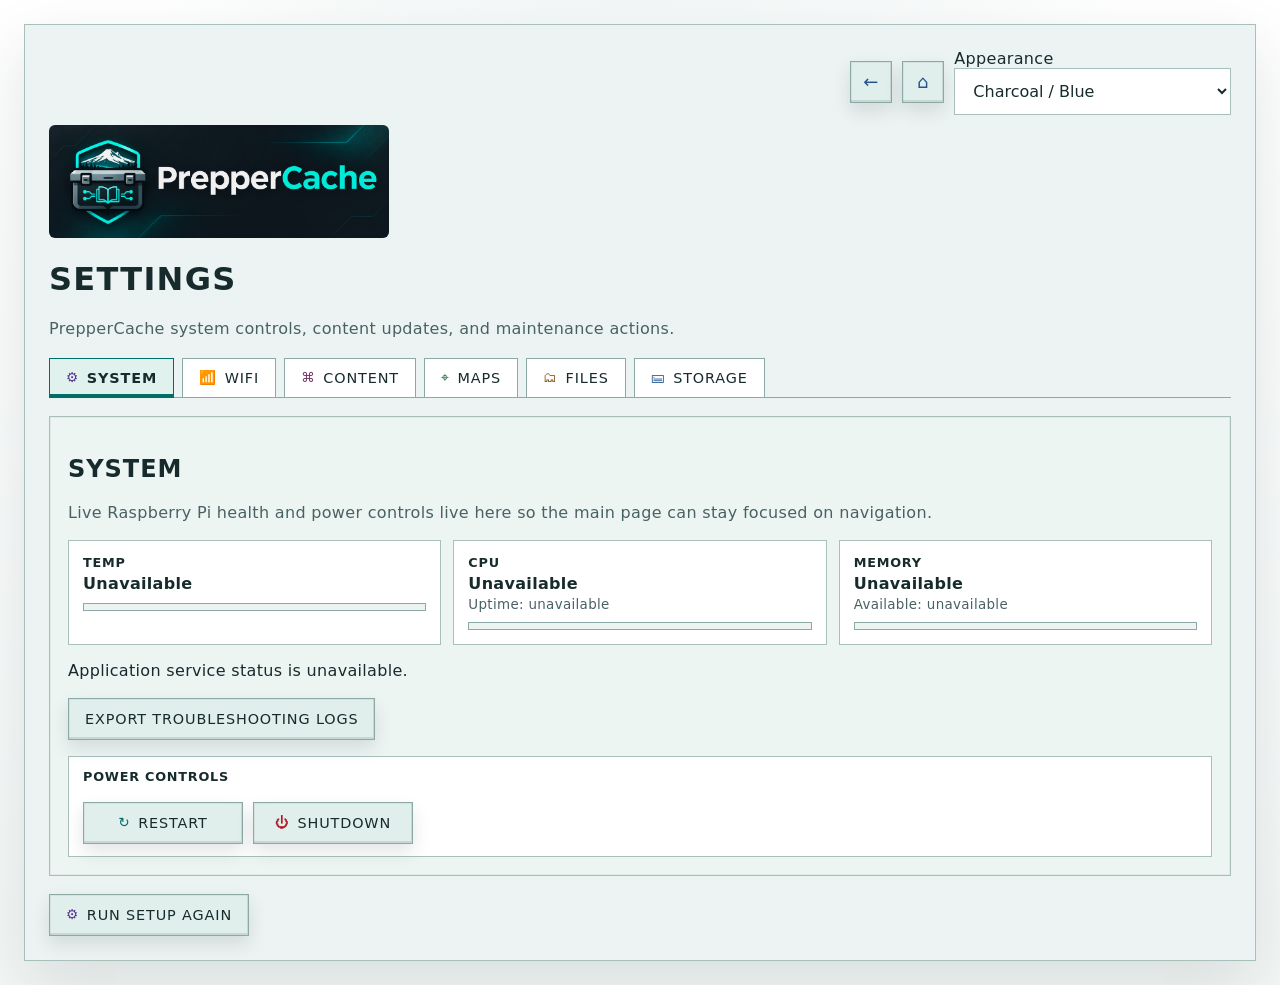
==== web/admin/index.html @ 333e5acb "Move Appearance to the Settings toolbar" ====
<!DOCTYPE html>
<!-- PrepperCache
     Copyright (c) 2026 Aaron Morris / A2ThreeD.
     Offline portal interface. -->
<html lang="en">
<head>
  <link rel="stylesheet" href="/theme.css">
  <script src="/theme.js"></script>
  <meta charset="utf-8">
  <meta name="viewport" content="width=device-width, initial-scale=1">
  <title>PrepperCache Settings</title>
  <style>
    :root {
      --bg: var(--bg-primary, #f3f7f6);
      --panel: var(--bg-card, #ffffff);
      --panel-2: var(--bg-secondary, #edf5f3);
      --text: var(--text-primary, #172b2d);
      --muted: var(--text-secondary, #496163);
      --accent: var(--accent-primary, #006e68);
      --border: var(--border-primary, #a9bfbb);
      --scrollbar-thumb: var(--text-muted, #789793);
      --scrollbar-track: var(--border-subtle, #e5eeec);
      --ui-display: system-ui, -apple-system, BlinkMacSystemFont, "Segoe UI", Arial, sans-serif;
      --ui-body: system-ui, -apple-system, BlinkMacSystemFont, "Segoe UI", Arial, sans-serif;
    }

    * {
      box-sizing: border-box;
      scrollbar-width: thin;
      scrollbar-color: var(--scrollbar-thumb) var(--scrollbar-track);
    }

    *::-webkit-scrollbar {
      width: 12px;
      height: 12px;
    }

    *::-webkit-scrollbar-track {
      background: var(--scrollbar-track);
    }

    *::-webkit-scrollbar-thumb {
      background: var(--scrollbar-thumb);
      border: 2px solid var(--scrollbar-track);
    }

    body {
      margin: 0;
      min-height: 100vh;
      background:
        radial-gradient(900px 420px at 50% -10%, var(--accent-subtle, rgba(96, 159, 153, 0.12)), transparent 60%),
        linear-gradient(180deg, var(--bg-secondary, #ffffff) 0%, var(--bg) 100%);
      color: var(--text);
      font-family: var(--ui-body);
      letter-spacing: 0.02em;
      padding: 24px;
    }

    .brand-link { display: block; max-width: 340px; margin-bottom: 1rem; }
    .brand-link img { display: block; width: 100%; height: auto; border-radius: 6px; }

    main {
      max-width: none;
      width: min(1440px, 100%);
      margin: 0 auto;
      min-height: calc(100vh - 48px);
      padding: 24px;
      border: 1px solid var(--border);
      border-radius: 0;
      background:
        linear-gradient(180deg, var(--accent-subtle, rgba(96, 159, 153, 0.12)), var(--accent-subtle, rgba(96, 159, 153, 0.12))),
        var(--panel);
      box-shadow: 0 24px 60px var(--shadow-strong-tint, rgba(23, 43, 45, 0.12));
    }

    .top-actions {
      display: flex;
      flex-wrap: wrap;
      align-items: center;
      gap: 10px;
      justify-content: flex-end;
      margin-bottom: 10px;
    }

    .tag {
      display: inline-block;
      margin-bottom: 10px;
      color: var(--muted);
      text-transform: uppercase;
      letter-spacing: 0.12em;
      font-size: 12px;
      font-family: var(--ui-display);
    }

    .muted {
      color: var(--muted);
    }

    .hidden {
      display: none !important;
    }

    .catalog-icon {
      display: inline-flex;
      align-items: center;
      justify-content: center;
      width: 1rem;
      height: 1rem;
      margin-right: 0.18rem;
      vertical-align: -0.1rem;
    }
    .catalog-icon svg {
      width: 100%;
      height: 100%;
      fill: currentColor;
      stroke: currentColor;
      stroke-width: 0;
    }

    .grid {
      display: grid;
      gap: 14px;
      grid-template-columns: repeat(auto-fit, minmax(280px, 1fr));
      margin-top: 18px;
    }

    .card {
      border: 1px solid var(--border);
      border-radius: 0;
      padding: 18px;
      background: var(--panel-2);
      box-shadow: inset 0 0 0 1px var(--shadow-soft-tint, rgba(23, 43, 45, 0.06));
    }

    .wifi-summary {
      display: grid;
      gap: 8px;
      margin-top: 12px;
      margin-bottom: 16px;
      padding: 12px 14px;
      border: 1px solid var(--border-primary, #8da9a5);
      background: var(--bg-secondary, #ffffff);
    }

    .wifi-summary-row {
      display: flex;
      flex-wrap: wrap;
      gap: 8px;
      align-items: baseline;
    }

    .wifi-summary-label {
      color: var(--muted);
      font-size: 0.9rem;
      letter-spacing: 0.05em;
      text-transform: uppercase;
      font-family: var(--ui-display);
    }

    .wifi-summary-value {
      color: var(--text);
      font-size: 1.08rem;
      line-height: 1.3;
      font-family: var(--ui-display);
      word-break: break-word;
    }

    .actions {
      display: flex;
      gap: 10px;
      flex-wrap: wrap;
      margin-top: 18px;
    }

    .button {
      display: inline-flex;
      align-items: center;
      justify-content: center;
      gap: 0.48rem;
      min-width: 160px;
      text-decoration: none;
      color: var(--text);
      border: 1px solid var(--border-primary, #8da9a5);
      border-radius: 0;
      padding: 12px 16px;
      background: var(--button-secondary-bg, #e0efec);
      cursor: pointer;
      font: inherit;
      border-top-color: var(--border-primary, #8da9a5);
      border-left-color: var(--border-primary, #8da9a5);
      border-right-color: var(--border-primary, #8da9a5);
      border-bottom-color: var(--border-primary, #8da9a5);
      box-shadow:
        inset 1px 1px 0 var(--shadow-soft-tint, rgba(23, 43, 45, 0.06)),
        inset -1px -2px 0 var(--shadow-strong-tint, rgba(23, 43, 45, 0.12)),
        0 8px 18px var(--shadow-strong-tint, rgba(23, 43, 45, 0.12));
      transition:
        background-color 0.14s ease,
        border-color 0.14s ease,
        box-shadow 0.14s ease,
        color 0.14s ease,
        transform 0.08s ease;
      font-family: var(--ui-display);
      letter-spacing: 0.06em;
      text-transform: uppercase;
      font-size: 0.9rem;
    }

    .button[data-icon]::before {
      content: attr(data-icon);
      display: inline-block;
      line-height: 1;
      font-size: 0.95em;
      flex: 0 0 auto;
    }

    .button[data-icon]::before { color: #24558e; }
    .button[data-icon="⚙"]::before,
    .button[data-icon="⇄"]::before { color: #56368e; }
    .button[data-icon="⌖"]::before,
    .button[data-icon="✓"]::before,
    .button[data-icon="☑"]::before,
    .button[data-icon="＋"]::before { color: #21653e; }
    .button[data-icon="✖"]::before,
    .button[data-icon="⏻"]::before { color: #b41728; }
    .button[data-icon="⚠"]::before,
    .button[data-icon="✎"]::before,
    .button[data-icon="🗂"]::before,
    .button[data-icon="📁"]::before { color: #8c500e; }
    .button[data-icon="⌘"]::before,
    .button[data-icon="▤"]::before,
    .button[data-icon="◫"]::before { color: #743864; }
    .button[data-icon="↻"]::before,
    .button[data-icon="↓"]::before { color: #006e68; }

    .home-link, .back-link { color: #24558e; }
    .catalog-icon--download { color: #006e68; }
    .catalog-icon--installed { color: #56368e; }

    .home-link,
    .back-link {
      width: 42px;
      height: 42px;
      min-width: 42px;
      padding: 0;
      font-size: 18px;
      line-height: 1;
    }

    .button:disabled {
      cursor: not-allowed;
      opacity: 0.6;
    }

    .button:hover:not(:disabled) {
      border-color: var(--border-primary, #8da9a5);
      box-shadow:
        inset 1px 1px 0 var(--shadow-soft-tint, rgba(23, 43, 45, 0.06)),
        inset -1px -2px 0 var(--shadow-strong-tint, rgba(23, 43, 45, 0.12)),
        0 10px 22px var(--shadow-strong-tint, rgba(23, 43, 45, 0.12));
    }

    .button:active:not(:disabled) {
      transform: translateY(2px);
      border-top-color: var(--border-primary, #8da9a5);
      border-left-color: var(--border-primary, #8da9a5);
      border-right-color: var(--border-primary, #8da9a5);
      border-bottom-color: var(--border-primary, #8da9a5);
      box-shadow:
        inset -1px -1px 0 var(--shadow-soft-tint, rgba(23, 43, 45, 0.06)),
        inset 1px 1px 0 var(--shadow-strong-tint, rgba(23, 43, 45, 0.12)),
        0 3px 8px var(--shadow-strong-tint, rgba(23, 43, 45, 0.12));
    }

    .button:focus-visible {
      outline: 2px solid #8da9a5;
      outline-offset: 2px;
      border-color: var(--border-primary, #8da9a5);
    }

    .section-tabs {
      display: flex;
      gap: 0;
      flex-wrap: wrap;
      margin-top: 20px;
      border-bottom: 1px solid var(--border-primary, #8da9a5);
    }

    .tab-button {
      min-width: 0;
      margin: 0 8px -1px 0;
      padding: 11px 16px;
      border-bottom-color: var(--border-primary, #8da9a5);
      background: var(--bg-secondary, #ffffff);
      box-shadow: none;
    }

    .tab-button.active {
      background: var(--bg-secondary, #ffffff);
      color: var(--text-primary, #172b2d);
      border-color: var(--border-primary, #8da9a5);
      border-bottom-color: var(--border-primary, #8da9a5);
      box-shadow:
        inset 1px 1px 0 var(--shadow-soft-tint, rgba(23, 43, 45, 0.06)),
        inset -1px 0 0 var(--shadow-strong-tint, rgba(23, 43, 45, 0.12));
      font-weight: 700;
    }

    h1,
    h2 {
      font-family: var(--ui-display);
      letter-spacing: 0.04em;
      text-transform: uppercase;
    }

    .panel-group {
      display: none;
      margin-top: 10px;
    }

    .panel-group.active {
      display: block;
    }

    .status {
      margin-top: 12px;
      color: var(--text);
      font-weight: 600;
    }

    .status-cluster {
      display: flex;
      flex-wrap: wrap;
      gap: 8px;
      margin-top: 12px;
    }

    .status-chip {
      display: inline-flex;
      align-items: center;
      gap: 8px;
      padding: 7px 10px;
      border: 1px solid var(--border-primary, #8da9a5);
      background: var(--bg-secondary, #ffffff);
      color: var(--text-primary, #172b2d);
      font: 0.76rem/1 var(--ui-display);
      letter-spacing: 0.09em;
      text-transform: uppercase;
      white-space: nowrap;
    }

    .status-chip::before {
      content: "";
      width: 8px;
      height: 8px;
      border: 1px solid currentColor;
      background: var(--accent-subtle, rgba(96, 159, 153, 0.12));
      flex: 0 0 auto;
    }

    .status-chip-key {
      color: var(--text-secondary, #324e50);
    }

    .status-chip-value {
      color: var(--text-primary, #172b2d);
    }

    .status-chip--ok {
      border-color: var(--border-primary, #8da9a5);
      color: var(--status-success, #21653e);
      box-shadow: inset 0 0 0 1px var(--shadow-soft-tint, rgba(23, 43, 45, 0.06));
    }

    .status-chip--warn {
      border-color: var(--border-primary, #8da9a5);
      color: var(--status-warning, #6e4b0d);
      box-shadow: inset 0 0 0 1px var(--shadow-soft-tint, rgba(23, 43, 45, 0.06));
    }

    .status-chip--error {
      border-color: var(--status-error, #b96767);
      color: var(--status-error, #8a2828);
      box-shadow: inset 0 0 0 1px var(--shadow-soft-tint, rgba(23, 43, 45, 0.06));
    }

    .status-chip--muted {
      border-color: var(--border-primary, #8da9a5);
      color: var(--text-primary, #172b2d);
    }

    .system-services {
      margin-top: 16px;
      display: grid;
      gap: 12px;
    }

    .system-service-card {
      padding: 12px 14px;
      border: 1px solid var(--border);
      background: var(--bg-secondary, #ffffff);
    }

    .system-service-top {
      display: flex;
      align-items: flex-start;
      justify-content: space-between;
      gap: 12px;
    }

    .system-service-top strong {
      display: block;
      font-family: var(--ui-display);
      letter-spacing: 0.06em;
      text-transform: uppercase;
      font-size: 0.8rem;
    }

    .system-service-top span {
      display: block;
      margin-top: 3px;
      color: var(--muted);
      font-size: 0.76rem;
      line-height: 1.35;
    }

    .system-service-actions {
      display: flex;
      align-items: center;
      gap: 8px;
      flex-wrap: wrap;
    }

    .system-service-actions .button {
      width: auto;
      min-width: 0;
      padding: 8px 10px;
      font-size: 0.72rem;
    }

    .system-service-note {
      margin: 10px 0 0;
      color: var(--muted);
      font-size: 0.76rem;
      line-height: 1.35;
    }

    .power-controls-box {
      margin-top: 16px;
      padding: 12px 14px;
      border: 1px solid var(--border);
      background: var(--bg-secondary, #ffffff);
    }

    .power-controls-label {
      display: block;
      margin-bottom: 10px;
      font-family: var(--ui-display);
      letter-spacing: 0.06em;
      text-transform: uppercase;
      font-size: 0.8rem;
      color: var(--text);
    }

    #system-power-status:empty {
      display: none;
    }

    .progress-shell {
      margin-top: 14px;
      padding: 14px;
      border-radius: 0;
      border: 1px solid var(--border);
      background: var(--bg-secondary, #ffffff);
    }

    .content-storage {
      margin-top: 14px;
      padding: 12px 14px;
      border: 1px solid var(--border);
      background: var(--bg-secondary, #ffffff);
    }

    .content-storage-summary {
      margin: 0 0 10px;
      color: var(--muted);
      font-size: 0.9rem;
    }

    .content-storage-bar {
      display: flex;
      width: 100%;
      min-height: 14px;
      border: 1px solid var(--border-primary, #8da9a5);
      background: var(--bg-secondary, #ffffff);
      overflow: hidden;
    }

    .content-storage-segment {
      min-width: 0;
    }

    .content-storage-segment.other {
      background: #536d70;
    }

    .content-storage-segment.content {
      background: var(--accent-primary, #007e76);
    }

    .content-storage-segment.content-external {
      background: #567f9a;
    }

    .content-storage-segment.free {
      background: var(--border-subtle, #d8e8e4);
    }

    .content-storage-legend {
      display: grid;
      grid-template-columns: repeat(3, minmax(0, 1fr));
      gap: 8px;
      margin-top: 8px;
    }

    .content-storage-chip {
      border: 1px solid var(--border-primary, #8da9a5);
      background: var(--bg-secondary, #ffffff);
      padding: 8px 10px;
      font-size: 0.8rem;
    }

    .content-storage-chip strong {
      display: flex;
      align-items: center;
      gap: 8px;
    }

    .content-storage-swatch {
      width: 10px;
      height: 10px;
      border: 1px solid var(--border-primary, #8da9a5);
      flex: 0 0 auto;
    }

    .content-storage-swatch.other {
      background: var(--button-secondary-bg, #e0efec);
    }

    .content-storage-swatch.content {
      background: var(--status-success-bg, #e2f1e7);
    }

    .content-storage-swatch.content-external {
      background: var(--status-warning-bg, #fbefd6);
    }

    .content-storage-swatch.free {
      background: var(--bg-secondary, #ffffff);
    }

    .content-storage-chip span {
      display: block;
    }

    .content-storage-chip strong {
      margin-bottom: 2px;
      font-family: var(--ui-display);
      font-size: 0.72rem;
      letter-spacing: 0.07em;
      text-transform: uppercase;
    }

    .content-storage-warning {
      display: none;
      margin-top: 8px;
      padding: 8px 10px;
      border: 1px solid var(--border-primary, #8da9a5);
      background: var(--bg-secondary, #ffffff);
      font-size: 0.8rem;
      line-height: 1.35;
    }

    .content-storage-warning.warn {
      display: block;
      border-color: var(--border-primary, #8da9a5);
      background: var(--status-warning-bg, #fbefd6);
      color: var(--status-warning, #6e4b0d);
    }

    .content-storage-warning.danger {
      display: block;
      border-color: var(--status-error, #b96767);
      background: var(--status-error-bg, #f7e4e4);
      color: var(--status-error, #8a2828);
    }

    .external-storage-breakdowns {
      display: grid;
      gap: 12px;
      margin-top: 14px;
    }

    .external-storage-breakdown {
      padding: 12px;
      border: 1px solid var(--border-primary, #8da9a5);
      background: var(--accent-subtle, rgba(96, 159, 153, 0.12));
    }

    .external-storage-breakdown-header {
      display: flex;
      align-items: baseline;
      justify-content: space-between;
      gap: 12px;
      margin-bottom: 6px;
    }

    .external-storage-breakdown-header strong {
      font-family: var(--ui-display);
      font-size: 0.8rem;
      letter-spacing: 0.06em;
      text-transform: uppercase;
    }

    .external-storage-breakdown-header span {
      color: var(--muted);
      font-size: 0.72rem;
      text-align: right;
    }

    .external-storage-breakdown-note {
      margin: 0 0 10px;
      color: var(--muted);
      font-size: 0.72rem;
      line-height: 1.35;
    }

    .progress-top {
      display: flex;
      align-items: center;
      justify-content: space-between;
      gap: 10px;
      margin-bottom: 10px;
    }

    .progress-label {
      color: var(--muted);
      font-size: 0.92rem;
    }

    .progress-value {
      font-weight: 700;
    }

    .progress-track {
      width: 100%;
      height: 12px;
      overflow: hidden;
      border-radius: 0;
      background: var(--accent-subtle, rgba(96, 159, 153, 0.12));
      border: 1px solid var(--border-primary, #8da9a5);
    }

    .progress-fill {
      height: 100%;
      width: 0%;
      border-radius: 0;
      background: var(--accent);
      box-shadow: 0 0 20px var(--shadow-soft-tint, rgba(23, 43, 45, 0.06));
      transition: width 0.25s ease;
    }

    .log-panel {
      margin-top: 14px;
      border-radius: 0;
      border: 1px solid var(--border);
      background: var(--bg-secondary, #ffffff);
      padding: 12px 14px;
    }

    .zim-entry {
      display: grid;
      grid-template-columns: auto 1fr;
      align-items: center;
      gap: 6px 10px;
      margin-bottom: 0;
      padding: 8px 0;
      border-bottom: 1px solid var(--border-primary, #8da9a5);
      font-size: 0.75rem;
      line-height: 1.2;
    }

    .zim-entry:last-child {
      border-bottom: 0;
      padding-bottom: 0;
    }

    .zim-entry:first-child {
      padding-top: 0;
    }

    .zim-entry input[type="checkbox"] {
      margin-top: 0;
    }

    .zim-entry-body {
      min-width: 0;
      line-height: 1.2;
    }

    .zim-entry-title {
      display: inline;
      color: var(--text);
      font-size: 0.8rem;
      line-height: 1.2;
    }

    .zim-entry-badge {
      display: inline-flex;
      align-items: center;
      margin-left: 0.45rem;
      padding: 0.08rem 0.38rem;
      border: 1px solid var(--border-primary, #8da9a5);
      background: var(--status-warning-bg, #fbefd6);
      color: var(--status-warning, #6e4b0d);
      font-size: 0.62rem;
      font-weight: 700;
      letter-spacing: 0.04em;
      text-transform: uppercase;
      vertical-align: middle;
    }

    .zim-entry-desc {
      display: inline;
      margin-left: 0.35rem;
      color: var(--muted);
      font-size: 0.68rem;
      line-height: 1.2;
    }

    .log-panel.hidden {
      display: none;
    }

    .log-panel pre {
      margin: 8px 0 0;
      max-height: 240px;
      overflow: auto;
      white-space: pre-wrap;
      word-break: break-word;
      color: var(--text-primary, #172b2d);
      background: var(--bg-secondary, #ffffff);
      border: 1px solid var(--border-primary, #8da9a5);
      padding: 10px 12px;
      font: 0.8rem/1.55 ui-monospace, SFMono-Regular, Menlo, Consolas, monospace;
    }

    #ap-clients-panel {
      max-height: 240px;
      overflow: auto;
      white-space: pre-wrap;
      word-break: break-word;
    }

    #maps-local-list {
      max-height: 16rem;
      overflow-y: auto;
      overflow-x: hidden;
    }

    .map-download-source {
      margin-top: 0.85rem;
      padding: 0.7rem 0.85rem;
      border: 1px solid var(--border-primary, #8da9a5);
      border-radius: 0.6rem;
      min-width: 0;
    }

    .map-download-source > summary {
      cursor: pointer;
      font-weight: 700;
    }

    .map-download-source[open] > summary {
      margin-bottom: 0.75rem;
    }

    #country-map-bundles {
      gap: 0.35rem;
      margin: 0;
    }

    #country-map-bundles .button {
      min-width: 0;
      min-height: 2rem;
      padding: 0.3rem 0.5rem;
      font-size: 0.72rem;
      letter-spacing: 0;
    }

    #country-map-list {
      max-height: min(37rem, 60vh);
      overflow-y: scroll;
      overflow-x: hidden;
      scrollbar-gutter: stable;
      padding-block: 0.25rem;
    }

    #country-map-list .zim-entry {
      min-height: 1.8rem;
      padding: 0.2rem 0;
    }

    #country-map-list .zim-entry-body {
      display: flex;
      align-items: baseline;
      justify-content: space-between;
      gap: 0.4rem;
    }

    #country-map-list .zim-entry-desc {
      flex-shrink: 0;
      white-space: nowrap;
    }

    #maps-catalog-list {
      max-height: 21rem;
      overflow: auto;
      scrollbar-gutter: stable;
    }

    #content-local-list,
    #zim-catalog-list {
      height: clamp(24rem, 58vh, 44rem);
      max-height: none;
      overflow-y: auto;
      overflow-x: hidden;
    }

    .panel-group[data-panel-group="content"] > .grid {
      grid-template-columns: minmax(0, 1fr);
    }

    #add-more-content-card {
      margin-top: 1.25rem;
      padding-top: 1rem;
      border-top: 1px solid var(--border);
    }

    .panel-group[data-panel-group="content"] .card {
      display: flex;
      flex-direction: column;
    }

    .content-set-box {
      margin-top: 14px;
      padding: 12px 14px;
      border: 1px solid var(--border-primary, #8da9a5);
      background: var(--bg-secondary, #ffffff);
    }

    .content-set-box strong {
      display: block;
      margin-bottom: 6px;
      font-size: 0.86rem;
    }

    .content-set-top {
      display: flex;
      align-items: flex-start;
      justify-content: space-between;
      gap: 12px;
      flex-wrap: wrap;
    }

    .content-set-tile {
      display: inline-flex;
      align-items: center;
      justify-content: center;
      min-width: 180px;
      padding: 10px 14px;
      margin: 8px 0 10px;
      border: 1px solid var(--border-primary, #8da9a5);
      background: var(--button-secondary-bg, #e0efec);
      color: var(--text);
      font-family: var(--ui-display);
      font-size: 0.9rem;
      letter-spacing: 0.08em;
      text-transform: uppercase;
    }

    .panel-group[data-panel-group="maps"] > .grid {
      grid-template-columns: minmax(0, 1fr);
    }

    .map-settings-toolbar {
      display: flex;
      align-items: end;
      flex-wrap: wrap;
      gap: 0.55rem;
    }

    .map-settings-toolbar .field {
      min-width: 9rem;
      margin: 0;
    }

    .map-installed-summary {
      display: flex;
      flex-wrap: wrap;
      gap: 0.35rem 1rem;
      margin: 0.4rem 0 0.75rem;
    }

    .map-installed-summary p {
      margin: 0;
    }

    .files-dual-pane {
      display: grid;
      grid-template-columns: repeat(2, minmax(0, 1fr));
      gap: 14px;
      margin-top: 18px;
    }

    .files-pane {
      border: 1px solid var(--border-primary, #8da9a5);
      background: var(--accent-subtle, rgba(96, 159, 153, 0.12));
      padding: 12px;
    }

    .files-pane.active {
      outline: 2px solid #8da9a5;
      outline-offset: 0;
    }

    .files-pane-head {
      margin-bottom: 8px;
    }

    .files-pane-head h3 {
      margin: 0 0 6px;
      font-size: 0.95rem;
    }

    .files-shortcuts {
      display: flex;
      flex-wrap: wrap;
      gap: 8px;
      margin-bottom: 10px;
    }

    .files-shortcut-button {
      min-width: 0;
      padding: 8px 10px;
      font-size: 0.78rem;
    }

    .files-list {
      min-height: 420px;
      max-height: 620px;
      overflow: auto;
      border: 1px solid var(--border-primary, #8da9a5);
      background: var(--bg-secondary, #ffffff);
    }

    .files-header,
    .files-entry {
      display: grid;
      grid-template-columns: minmax(180px, var(--files-name-col-width, 320px)) 80px 120px;
      gap: 10px;
      align-items: center;
    }

    .files-header {
      position: sticky;
      top: 0;
      z-index: 1;
      padding: 8px 12px;
      border-bottom: 1px solid var(--border-primary, #8da9a5);
      background: var(--bg-secondary, #ffffff);
    }

    .files-header-button {
      border: 0;
      background: transparent;
      color: var(--accent);
      text-align: left;
      cursor: pointer;
      font: inherit;
      font-size: 0.78rem;
      text-transform: uppercase;
      letter-spacing: 0.08em;
      padding: 0;
    }

    .files-name-header {
      position: relative;
      padding-right: 14px;
    }

    .files-column-resizer {
      position: absolute;
      top: -8px;
      right: -7px;
      width: 14px;
      height: calc(100% + 16px);
      cursor: col-resize;
    }

    .files-sort-indicator {
      margin-left: 6px;
      color: var(--muted);
      font-size: 0.72rem;
    }

    .files-entry {
      width: 100%;
      padding: 10px 12px;
      border: 0;
      border-bottom: 1px solid var(--border-primary, #8da9a5);
      background: transparent;
      color: var(--text);
      text-align: left;
      cursor: pointer;
      font: inherit;
    }

    .files-entry:hover {
      background: var(--accent-subtle, rgba(96, 159, 153, 0.12));
    }

    .files-entry.selected {
      background: var(--accent-subtle, rgba(96, 159, 153, 0.12));
    }

    .files-entry-name {
      min-width: 0;
      overflow: hidden;
      text-overflow: ellipsis;
      white-space: nowrap;
    }

    .files-entry-kind,
    .files-entry-size,
    .files-entry-modified {
      color: var(--muted);
      font-size: 0.82rem;
    }

    .files-empty {
      padding: 14px;
      color: var(--muted);
    }

    .zim-installed-list {
      min-height: 180px;
      max-height: 460px;
      overflow: auto;
      border: 1px solid var(--border-primary, #8da9a5);
      background: var(--bg-secondary, #ffffff);
    }

    .zim-installed-header {
      display: grid;
      grid-template-columns: auto minmax(220px, 1fr) 96px;
      gap: 10px;
      align-items: center;
      position: sticky;
      top: 0;
      z-index: 1;
      padding: 8px 12px;
      border-bottom: 1px solid var(--border-primary, #8da9a5);
      background: var(--bg-secondary, #ffffff);
    }

    .zim-installed-header-button {
      border: 0;
      background: transparent;
      color: var(--accent);
      text-align: left;
      cursor: pointer;
      font: inherit;
      font-size: 0.78rem;
      text-transform: uppercase;
      letter-spacing: 0.08em;
      padding: 0;
    }

    .zim-installed-header-spacer {
      width: 16px;
    }

    .zim-installed-entry {
      display: grid;
      grid-template-columns: auto minmax(0, 1fr) 96px;
      align-items: center;
      gap: 6px 10px;
      margin-bottom: 0;
      padding: 8px 12px;
      border-bottom: 1px solid var(--border-primary, #8da9a5);
      font-size: 0.75rem;
      line-height: 1.2;
    }

    .zim-installed-entry:last-child {
      border-bottom: 0;
    }

    .zim-installed-size {
      display: block;
      justify-self: end;
      color: var(--muted);
      font-size: 0.74rem;
      text-align: right;
      white-space: nowrap;
    }

    .pager {
      display: flex;
      align-items: center;
      justify-content: space-between;
      gap: 10px;
      margin-top: 12px;
      flex-wrap: wrap;
    }

    .substatus {
      margin-top: 8px;
      color: var(--muted);
      font-size: 0.92rem;
    }

    .health-grid {
      display: grid;
      gap: 12px;
      grid-template-columns: repeat(auto-fit, minmax(220px, 1fr));
      margin-top: 18px;
    }

    .health-card {
      padding: 14px;
      border: 1px solid var(--border);
      background: var(--bg-secondary, #ffffff);
    }

    .health-card strong {
      display: block;
      margin-bottom: 4px;
      font-family: var(--ui-display);
      letter-spacing: 0.06em;
      text-transform: uppercase;
      font-size: 0.8rem;
    }

    .health-card .value {
      color: var(--text);
      font-weight: 700;
    }

    .health-card .subvalue {
      margin-top: 4px;
      color: var(--muted);
      font-size: 0.84rem;
    }

    .meter {
      margin-top: 10px;
    }

    .meter-track {
      width: 100%;
      height: 8px;
      overflow: hidden;
      border: 1px solid var(--border-primary, #8da9a5);
      background: var(--accent-subtle, rgba(96, 159, 153, 0.12));
    }

    .meter-fill {
      width: 0%;
      height: 100%;
      transition: width 0.25s ease, background 0.25s ease;
      background: var(--accent);
    }

    .meter-fill.temp-cool {
      background: var(--status-success, #21653e);
    }

    .meter-fill.temp-warm {
      background: var(--status-warning, #9b6516);
    }

    .meter-fill.temp-hot {
      background: var(--status-error, #a13b3b);
    }

    .storage-row {
      padding: 10px 0;
      border-bottom: 1px solid var(--border-primary, #8da9a5);
    }

    .storage-row:first-child {
      padding-top: 0;
    }

    .storage-row:last-child {
      padding-bottom: 0;
      border-bottom: 0;
    }

    .storage-row-main {
      display: flex;
      align-items: center;
      justify-content: space-between;
      gap: 12px;
      color: var(--text);
      font-size: 0.84rem;
      line-height: 1.2;
    }

    .storage-row-main strong {
      font-family: var(--ui-display);
      font-size: 0.78rem;
      letter-spacing: 0.05em;
      text-transform: uppercase;
    }

    .storage-row-main span:last-child {
      color: var(--muted);
      font-size: 0.74rem;
      text-align: right;
      white-space: nowrap;
    }

    .storage-row-meta,
    .storage-row-note {
      margin-top: 4px;
      color: var(--muted);
      font-size: 0.72rem;
      line-height: 1.3;
    }

    .storage-row-actions {
      display: flex;
      flex-wrap: wrap;
      gap: 8px;
      margin-top: 8px;
    }

    .storage-row-actions .button {
      width: auto;
      min-width: 0;
      padding: 8px 10px;
      font-size: 0.72rem;
    }

    .status-cursor::after {
      content: "_";
      display: inline-block;
      margin-left: 0.2rem;
      animation: blink-cursor 1s steps(1) infinite;
    }

    @keyframes blink-cursor {
      50% {
        opacity: 0;
      }
    }

    #storage-targets-list,
    #storage-volumes-list {
      max-height: 18rem;
      overflow-y: auto;
      overflow-x: hidden;
    }

    code {
      color: var(--accent);
      font-family: ui-monospace, SFMono-Regular, Menlo, Consolas, monospace;
      word-break: break-word;
    }

    .field {
      margin-top: 14px;
    }

    .field label {
      display: block;
      margin-bottom: 6px;
      color: var(--muted);
    }

    select,
    input[type="text"],
    input[type="password"],
    input[type="number"] {
      width: 100%;
      border-radius: 0;
      border: 1px solid var(--border);
      background: var(--bg-secondary, #ffffff);
      color: var(--text);
      padding: 12px 14px;
      font: inherit;
    }

    .field-grid {
      display: grid;
      gap: 12px;
      grid-template-columns: repeat(auto-fit, minmax(180px, 1fr));
    }

    .card p,
    .card li,
    .status,
    .muted {
      overflow-wrap: anywhere;
    }

    @media (max-width: 720px) {
      body {
        padding: 14px 10px;
      }

      main {
        padding: 16px;
      }

      .card {
        padding: 14px;
      }

      .actions {
        flex-direction: column;
      }

      .health-grid {
        grid-template-columns: 1fr;
      }

      .files-dual-pane {
        grid-template-columns: 1fr;
      }

      .button {
        width: 100%;
      }
    }

    :focus-visible {
      outline: 3px solid var(--accent);
      outline-offset: 3px;
    }

    input[type="checkbox"], input[type="radio"], progress {
      accent-color: var(--accent);
    }

    .tab-button.active, .files-entry.selected {
      background: var(--accent-subtle, #e1f2ee);
      border-color: var(--accent);
      box-shadow: inset 0 -3px var(--accent);
    }
  </style>
</head>
<body>
  <main>
    <div class="top-actions">
      <button class="button back-link" id="back-button" type="button" aria-label="Go back" title="Back">←</button>
      <a class="button home-link" href="/" aria-label="Return to main page" title="Home">⌂</a>
      <div class="appearance-control">
        <label for="portal-theme">Appearance</label>
        <select id="portal-theme">
          <option value="charcoal-blue">Charcoal / Blue</option>
          <option value="light">Light</option>
        </select>
      </div>
    </div>
    <a class="brand-link" href="/"><img src="/images/preppercache.png" data-light-src="/images/preppercache.png" data-blue-src="/images/preppercache-blue.png" alt="PrepperCache home" width="2172" height="724"></a>
    <h1>Settings</h1>
    <p class="muted">
      PrepperCache system controls, content updates, and maintenance actions.
    </p>

    <div class="section-tabs">
      <button class="button tab-button active" data-icon="⚙" type="button" data-panel="system">System</button>
      <button class="button tab-button" data-icon="📶" type="button" data-panel="wifi">WiFi</button>
      <button class="button tab-button" data-icon="⌘" type="button" data-panel="content">Content</button>
      <button class="button tab-button" data-icon="⌖" type="button" data-panel="maps">Maps</button>
      <button class="button tab-button" data-icon="🗂" type="button" data-panel="files">Files</button>
      <button class="button tab-button" data-icon="🖴" type="button" data-panel="storage">Storage</button>
    </div>

    <section class="panel-group active" data-panel-group="system">
      <div class="grid">
        <section class="card">
          <h2>System</h2>
          <p class="muted">
            Live Raspberry Pi health and power controls live here so the main page can stay focused on navigation.
          </p>
          <div class="health-grid">
            <div class="health-card">
              <strong>Temp</strong>
              <div class="value" id="system-temp-status">Loading</div>
              <div class="meter"><div class="meter-track"><div class="meter-fill temp-cool" id="system-temp-fill"></div></div></div>
            </div>
            <div class="health-card">
              <strong>CPU</strong>
              <div class="value" id="system-cpu-status">Loading</div>
              <div class="subvalue" id="system-uptime-status">Uptime: loading</div>
              <div class="meter"><div class="meter-track"><div class="meter-fill" id="system-cpu-fill"></div></div></div>
            </div>
            <div class="health-card">
              <strong>Memory</strong>
              <div class="value" id="system-memory-status">Loading</div>
              <div class="subvalue" id="system-memory-detail">Available: loading</div>
              <div class="meter"><div class="meter-track"><div class="meter-fill" id="system-memory-fill"></div></div></div>
            </div>
          </div>
          <div class="system-services" id="system-services-list">Checking application services...</div>
          <div class="actions">
            <a class="button" href="/api/diagnostics/logs" download>Export Troubleshooting Logs</a>
          </div>
          <div class="power-controls-box">
            <strong class="power-controls-label">Power Controls</strong>
            <div class="actions">
              <button class="button secondary" data-icon="↻" id="restart-system-button" type="button">Restart</button>
              <button class="button secondary" data-icon="⏻" id="shutdown-system-button" type="button">Shutdown</button>
            </div>
            <p class="status" id="system-power-status"></p>
          </div>
        </section>
      </div>
    </section>

    <section class="panel-group" data-panel-group="wifi">
      <div class="grid">
        <section class="card">
          <h2>Wireless Access Point</h2>
          <p class="muted">
            Configure and enable direct Wi-Fi access so phones, tablets, and laptops can join the Pi and reach local content without another router.
          </p>
          <div class="wifi-summary">
            <div class="wifi-summary-row">
              <span class="wifi-summary-label">Hotspot Name</span>
              <span class="wifi-summary-value" id="ap-summary-ssid">Loading...</span>
            </div>
            <div class="wifi-summary-row">
              <span class="wifi-summary-label">Web Address</span>
              <span class="wifi-summary-value" id="ap-summary-address">Loading...</span>
            </div>
          </div>
          <div class="field-grid">
            <div class="field">
              <label for="ap-ssid">SSID</label>
              <input id="ap-ssid" type="text" autocomplete="off">
            </div>
            <div class="field">
              <label for="ap-passphrase">Passphrase</label>
              <input id="ap-passphrase" type="password" autocomplete="new-password">
            </div>
            <div class="field">
              <label for="ap-interface">Interface</label>
              <input id="ap-interface" type="text" autocomplete="off">
            </div>
            <div class="field">
              <label for="ap-country">Country</label>
              <input id="ap-country" type="text" maxlength="2" autocomplete="off">
            </div>
            <div class="field">
              <label for="ap-channel">Channel</label>
              <input id="ap-channel" type="number" min="1" step="1">
            </div>
            <div class="field">
              <label for="ap-address">Gateway Address</label>
              <input id="ap-address" type="text" autocomplete="off">
            </div>
            <div class="field">
              <label for="ap-netmask">Netmask</label>
              <input id="ap-netmask" type="text" autocomplete="off">
            </div>
            <div class="field">
              <label for="ap-cidr">CIDR</label>
              <input id="ap-cidr" type="number" min="1" max="32" step="1">
            </div>
            <div class="field">
              <label for="ap-dhcp-start">DHCP Start</label>
              <input id="ap-dhcp-start" type="text" autocomplete="off">
            </div>
            <div class="field">
              <label for="ap-dhcp-end">DHCP End</label>
              <input id="ap-dhcp-end" type="text" autocomplete="off">
            </div>
            <div class="field">
              <label for="ap-lease">Lease</label>
              <input id="ap-lease" type="text" autocomplete="off">
            </div>
          </div>
          <div class="actions">
            <button class="button" data-icon="💾" id="save-ap-button" type="button">Save AP Config</button>
            <button class="button" data-icon="✓" id="apply-ap-button" type="button">Apply AP Config</button>
            <button class="button" data-icon="📶" id="toggle-ap-button" type="button">Enable / Start Access Point</button>
            <button class="button" data-icon="◫" id="toggle-ap-clients-button" type="button">Show Connected Clients</button>
          </div>
          <div class="status-cluster" id="ap-status" aria-live="polite"></div>
          <p class="status" id="ap-action-status">Access point controls ready.</p>
          <div class="log-panel hidden" id="ap-clients-panel">
            No connected access point clients detected.
          </div>
        </section>
      </div>
    </section>

    <section class="panel-group" data-panel-group="content">
      <div class="grid">
        <section class="card">
          <h2>Installed Content</h2>
          <p class="muted" id="content-setup-note" role="status">Checking installation status…</p>
          <p class="status hidden" id="content-action-status" role="status">Content actions: ready</p>
          <div class="progress-shell hidden" id="content-progress-shell">
            <div class="progress-top">
              <span class="progress-label" id="progress-label">Waiting for action</span>
              <span class="progress-value" id="progress-value">0%</span>
            </div>
            <div class="progress-track">
              <div class="progress-fill" id="progress-fill"></div>
            </div>
            <p class="status" id="current-file-status">Current file: none</p>
            <p class="substatus" id="content-summary-status">No active operation.</p>
          </div>
          <div class="actions">
            <button class="button" data-icon="▤" id="toggle-apply-log-button" type="button">Show Content Log</button>
          </div>
          <div class="log-panel hidden" id="apply-log-panel">
            <strong>Recent Log</strong>
            <pre id="apply-log">No active download log.</pre>
          </div>
          <div id="content-library-details" class="hidden">
            <p class="muted">
              Review what is already on the device, remove files you no longer want, and rebuild the Kiwix library from what is on disk.
            </p>
            <div class="content-set-box">
              <div class="content-set-top">
                <strong>Installed Content Set</strong>
                <button class="button" data-icon="＋" id="toggle-add-content-button" type="button">Add More Content</button>
              </div>
              <div class="content-set-tile" id="content-set-tile">Loading...</div>
              <p class="substatus" id="content-set-status">Loading installed content set.</p>
            </div>
            <div class="content-storage">
              <p class="content-storage-summary" id="content-storage-summary">Checking disk usage.</p>
              <div class="content-storage-bar" aria-hidden="true">
                <div class="content-storage-segment other" id="content-storage-other"></div>
                <div class="content-storage-segment content" id="content-storage-library-internal"></div>
                <div class="content-storage-segment content-external" id="content-storage-library-external"></div>
                <div class="content-storage-segment free" id="content-storage-free"></div>
              </div>
              <div class="content-storage-legend">
                <div class="content-storage-chip">
                  <strong><span class="content-storage-swatch other" aria-hidden="true"></span>Other Used</strong>
                  <span id="content-storage-other-label">-</span>
                </div>
                <div class="content-storage-chip">
                  <strong><span class="content-storage-swatch content" aria-hidden="true"></span>Internal Content</strong>
                  <span id="content-storage-library-internal-label">-</span>
                </div>
                <div class="content-storage-chip">
                  <strong><span class="content-storage-swatch content-external" aria-hidden="true"></span>External Content</strong>
                  <span id="content-storage-library-external-label">-</span>
                </div>
                <div class="content-storage-chip">
                  <strong><span class="content-storage-swatch free" aria-hidden="true"></span>Free</strong>
                  <span id="content-storage-free-label">-</span>
                </div>
              </div>
              <div class="content-storage-warning" id="content-storage-warning"></div>
            </div>
            <div class="actions">
              <button class="button" id="update-content-button" type="button">Update Content</button>
              <label><input id="automatic-content-updates" type="checkbox" disabled> Check for content updates weekly</label>
            </div>
            <p class="substatus" id="automatic-content-update-note">Updates download newer editions of installed ZIMs. Older files stay on disk until you remove them.</p>
            <div class="status-cluster" id="content-status" aria-live="polite"></div>
            <p class="substatus" id="content-library-note">Loading content library state.</p>
            <div class="field">
              <label>Installed ZIM Files</label>
              <div id="content-local-list" class="log-panel muted">Checking local ZIM files...</div>
            </div>
            <div class="actions">
              <button class="button" data-icon="↻" id="refresh-installed-zims-button" type="button">Refresh Installed ZIMs</button>
              <button class="button" data-icon="☑" id="select-all-local-zims-button" type="button">Select All</button>
              <button class="button" data-icon="☐" id="clear-local-zims-button" type="button">Clear All</button>
              <button class="button" data-icon="✖" id="remove-local-zims-button" type="button">Remove Selected ZIMs</button>
              <button class="button" data-icon="⌘" id="rebuild-library-button" type="button">Rebuild Kiwix Library</button>
            </div>
            <section class="hidden" id="add-more-content-card">
              <h2>Add More Content</h2>
              <p class="muted">
                Browse the online Kiwix catalog here and add more ZIM files to this device whenever you want.
              </p>
              <div class="field">
                <label for="content-zim-mirror">ZIM Download Mirror</label>
                <select id="content-zim-mirror"></select>
              </div>
              <p class="muted" id="zim-catalog-source">Catalog source: online check on demand</p>
              <div class="actions">
                <button class="button" data-icon="☁" id="refresh-zim-catalog-button" type="button">Check Online Catalog</button>
                <button class="button" data-icon="↓" id="refresh-content-button" type="button">Download Missing Content</button>
              </div>
              <div class="field">
                <label for="content-install-target">Install New Content To</label>
                <select id="content-install-target"></select>
              </div>
              <div class="field-grid">
                <div class="field">
                  <label for="zim-category-filter">Category</label>
                  <select id="zim-category-filter">
                    <option value="all">All Categories</option>
                  </select>
                </div>
                <div class="field">
                  <label for="zim-catalog-filter">Filter Catalog</label>
                  <input id="zim-catalog-filter" type="text" placeholder="Filter by name">
                </div>
              </div>
              <div class="field">
                <label>Kiwix Download Catalog</label>
                <div id="zim-catalog-list" class="log-panel muted">Online catalog is idle. Click Check Online Catalog when you want to query Kiwix.</div>
              </div>
              <div class="actions">
                <button class="button" data-icon="↓" id="download-selected-zims-button" type="button">DOWNLOAD SELECTED</button>
                <button class="button" data-icon="☑" id="select-all-zims-button" type="button">SELECT ALL</button>
                <button class="button" data-icon="☐" id="clear-all-zims-button" type="button">CLEAR ALL</button>
              </div>
              <div class="pager">
                <button class="button" data-icon="←" id="zim-prev-page-button" type="button">Previous 50</button>
                <p class="substatus" id="zim-page-status">Page 1</p>
                <button class="button" data-icon="→" id="zim-next-page-button" type="button">Next 50</button>
              </div>
              <p class="substatus" id="zim-catalog-note">Choose any ZIM files you want to add, then download them into the local library.</p>
            </section>
          </div>
        </section>
      </div>
    </section>

    <section class="panel-group" data-panel-group="maps">
      <div class="grid">
        <section class="card">
          <h2>Installed Maps</h2>
          <div class="map-installed-summary">
            <p class="muted" id="active-map-file">Active map: loading</p>
            <p class="muted" id="maps-storage-summary">Checking disk usage.</p>
          </div>
          <div class="map-settings-toolbar">
            <div class="field">
              <label for="map-flavor">Map Theme</label>
              <select id="map-flavor">
                <option value="dark">Dark</option>
                <option value="light">Light</option>
              </select>
            </div>
            <button class="button" data-icon="💾" id="save-map-button" type="button">Save Theme</button>
            <a class="button" href="/maps/">Open Map</a>
          </div>
          <details class="map-download-source">
            <summary>Manage Installed Maps</summary>
            <p class="muted" id="maps-root">PMTiles root: loading</p>
            <div id="maps-local-list" class="log-panel muted">Checking local PMTiles packages...</div>
            <div class="actions">
              <button class="button" data-icon="↻" id="refresh-maps-button" type="button">Refresh Installed Maps</button>
              <button class="button" data-icon="☑" id="select-all-local-maps-button" type="button">Select All</button>
              <button class="button" data-icon="☐" id="clear-local-maps-button" type="button">Clear All</button>
              <button class="button" data-icon="✖" id="remove-local-maps-button" type="button">Remove Selected Maps</button>
            </div>
            <div class="status-cluster" id="maps-status" aria-live="polite"></div>
            <p class="substatus" id="maps-status-note">Loading map package status.</p>
          </details>
        </section>
        <section class="card">
          <h2>Download Maps</h2>
          <div class="field">
            <label for="maps-install-target">Install New Maps To</label>
            <select id="maps-install-target"></select>
          </div>
          <details class="map-download-source" id="country-map-picker" name="map-download-source" open>
            <summary>Available Countries</summary>
            <p class="muted">Install countries from the configured basemap, one at a time. Estimates vary with the source and coverage.</p>
            <div class="field">
              <label>Quick-pick bundles</label>
              <div class="actions" id="country-map-bundles"></div>
            </div>
            <p class="status" id="country-map-summary" aria-live="polite">Loading country catalog.</p>
            <div class="field">
              <label for="country-map-filter">Filter by country or ISO code</label>
              <input id="country-map-filter" type="search" placeholder="Canada or CA">
              <div id="country-map-list" class="log-panel muted" tabindex="0" role="region" aria-label="Available countries"></div>
            </div>
            <div class="actions">
              <button class="button" id="install-country-maps" type="button" disabled>Install Selected</button>
              <button class="button" id="clear-country-maps" type="button">Clear</button>
            </div>
            <p class="substatus" id="country-map-note" aria-live="polite"></p>
          </details>
          <details class="map-download-source" name="map-download-source">
            <summary>U.S. Regions</summary>
            <p class="muted">Download the states in each region directly from the configured Protomaps basemap.</p>
            <div id="maps-catalog-list" class="log-panel muted">Loading U.S. regions…</div>
            <p class="status" id="regional-map-summary" aria-live="polite"></p>
            <div class="actions">
              <button class="button" id="select-all-maps-button" type="button" disabled>Select All</button>
              <button class="button" id="sync-maps-button" type="button" disabled>Install Selected Regions</button>
            </div>
          </details>
        </section>
        <section class="card">
          <h2>Map Jobs</h2>
          <p class="status" id="maps-sync-status">Map job: idle</p>
          <div class="actions">
            <button class="button hidden" id="cancel-map-build" type="button">Cancel Install</button>
          </div>
          <div class="progress-shell">
            <div class="progress-top">
              <span class="progress-label" id="maps-progress-label">Waiting for map sync</span>
              <span class="progress-value" id="maps-progress-value">0%</span>
            </div>
            <div class="progress-track">
              <div class="progress-fill" id="maps-progress-fill"></div>
            </div>
            <p class="status" id="maps-current-file-status">Current map: none</p>
            <p class="substatus" id="maps-summary-status">No active map sync.</p>
          </div>
          <div class="actions">
            <button class="button" data-icon="▤" id="toggle-maps-log-button" type="button">Show Map Sync Log</button>
          </div>
          <div class="log-panel hidden" id="maps-log-panel">
            <strong>Map Sync Log</strong>
            <pre id="maps-sync-log">No map sync activity yet.</pre>
          </div>
        </section>
      </div>
    </section>

    <section class="panel-group" data-panel-group="storage">
      <div class="grid">
        <section class="card">
          <h2>Storage</h2>
          <p class="muted">
            See how much space is left on the device, which storage volumes are attached, and where PrepperCache currently keeps maps and library files.
          </p>
          <p class="muted">
            When a prepared external drive is mounted, anything placed in its <code>maps</code> or <code>library</code> folders is added into PrepperCache automatically alongside the internal content.
          </p>
          <div class="content-storage">
            <p class="content-storage-summary" id="storage-summary">Checking device storage.</p>
            <div class="content-storage-bar" aria-hidden="true">
              <div class="content-storage-segment other" id="storage-used"></div>
              <div class="content-storage-segment content" id="storage-preppercache"></div>
              <div class="content-storage-segment free" id="storage-free"></div>
            </div>
            <div class="content-storage-legend">
              <div class="content-storage-chip">
                <strong><span class="content-storage-swatch other" aria-hidden="true"></span>Other Used</strong>
                <span id="storage-used-label">-</span>
              </div>
              <div class="content-storage-chip">
                <strong><span class="content-storage-swatch content" aria-hidden="true"></span>PrepperCache Data</strong>
                <span id="storage-preppercache-label">-</span>
              </div>
              <div class="content-storage-chip">
                <strong><span class="content-storage-swatch free" aria-hidden="true"></span>Free</strong>
                <span id="storage-free-label">-</span>
              </div>
            </div>
            <div class="content-storage-warning" id="storage-warning"></div>
            <div class="external-storage-breakdowns" id="external-storage-breakdowns"></div>
          </div>
          <div class="actions">
            <button class="button" data-icon="↻" id="refresh-storage-button" type="button">Refresh Storage</button>
          </div>
          <div class="status-cluster" id="storage-action-status" aria-live="polite"></div>
          <div class="field">
            <label>Current Storage Paths</label>
            <div id="storage-targets-list" class="log-panel muted">Checking current storage paths...</div>
          </div>
          <div class="field">
            <label>Detected Volumes</label>
            <div id="storage-volumes-list" class="log-panel muted">Checking attached storage volumes...</div>
          </div>
          <p class="substatus" id="storage-status-note">Use this page when you want to move maps or library data onto an external drive later.</p>
        </section>
      </div>
    </section>

    <section class="panel-group" data-panel-group="files">
      <div class="grid">
        <section class="card">
          <h2>File Management</h2>
          <p class="muted">
            Browse PrepperCache storage locations in a dual-pane file manager. File operations are limited to approved PrepperCache roots and delete actions always require confirmation.
          </p>
          <div class="actions">
            <button class="button" data-icon="↻" id="refresh-files-button" type="button">Refresh Files</button>
            <button class="button" data-icon="📁" id="new-folder-button" type="button">New Folder</button>
            <button class="button" data-icon="✎" id="rename-file-button" type="button">Rename</button>
            <button class="button" data-icon="⎘" id="copy-file-button" type="button">Copy To Other Pane</button>
            <button class="button" data-icon="⇄" id="move-file-button" type="button">Move To Other Pane</button>
            <button class="button" data-icon="✖" id="delete-file-button" type="button">Delete</button>
          </div>
          <p class="status" id="files-action-status">File manager ready.</p>
          <div class="files-dual-pane">
            <section class="files-pane" id="files-pane-left">
              <div class="files-pane-head">
                <h3>Left Pane</h3>
                <p class="substatus" id="files-left-path">Loading...</p>
              </div>
              <div class="files-shortcuts" id="files-left-shortcuts"></div>
              <div class="files-list" id="files-left-list">Loading files...</div>
            </section>
            <section class="files-pane" id="files-pane-right">
              <div class="files-pane-head">
                <h3>Right Pane</h3>
                <p class="substatus" id="files-right-path">Loading...</p>
              </div>
              <div class="files-shortcuts" id="files-right-shortcuts"></div>
              <div class="files-list" id="files-right-list">Loading files...</div>
            </section>
          </div>
        </section>
      </div>
    </section>

    <div class="actions">
      <button class="button" data-icon="⚙" id="run-setup-again-button" type="button">Run Setup Again</button>
    </div>
  </main>
  <script>
    let currentState = null;
    let currentStatus = null;
    let applyPollHandle = null;
    let systemPollHandle = null;
    let currentContent = null;
    let contentPanelLoading = false;
    let contentNeedsRefresh = true;
    let latestContentApply = null;
    let currentContentCatalog = null;
    let contentCatalogPollHandle = null;
    let installedZimSort = { by: "name", dir: "asc" };
    let pendingCustomSelection = new Set();
    let currentContentCategory = "all";
    let currentContentPage = 1;
    let currentMaps = null;
    let regionalMapCatalog = [];
    const selectedRegions = new Set();
    let countryMapCatalog = null;
    const selectedCountries = new Set();
    let mapJobRunning = false;
    let currentAccessPoint = null;
    let mapsSyncPollHandle = null;
    let currentPanel = "system";
    let addMoreContentVisible = false;
    let filesPaneState = {
      left: { path: "", parentPath: "", selectedPath: "", entries: [], roots: [], sortBy: "name", sortDir: "asc", nameColumnWidth: 320 },
      right: { path: "", parentPath: "", selectedPath: "", entries: [], roots: [], sortBy: "name", sortDir: "asc", nameColumnWidth: 320 }
    };
    let activeFilesPane = "left";
    let apFormDirty = false;
    let apClientsPanelVisible = false;

    function setActivePanel(panelName) {
      currentPanel = panelName;
      document.querySelectorAll("[data-panel-group]").forEach((panel) => {
        panel.classList.toggle("active", panel.dataset.panelGroup === panelName);
      });
      document.querySelectorAll(".tab-button").forEach((button) => {
        button.classList.toggle("active", button.dataset.panel === panelName);
      });
      if (panelName === "wifi" || panelName === "system" || panelName === "storage") {
        loadSystemPanelData();
      } else if (panelName === "files") {
        loadFilesPanelData();
      } else if (panelName === "content") {
        loadContentPanelData();
      } else if (panelName === "maps") {
        loadMapsPanelData();
      }
      updatePolling();
    }

    function renderApplyState(apply) {
      const running = apply.status === "running";
      const failed = apply.status === "failed";
      const setupRunning = running && apply.action === "full";
      const setupNote = document.getElementById("content-setup-note");
      setupNote.textContent = setupRunning
        ? "Installation is still in progress. Keep PrepperCache powered on. The content list and disk usage will appear automatically when setup finishes."
        : failed && apply.action === "full"
          ? "Installation stopped before it finished. See the error and content log below."
          : "";
      setupNote.classList.toggle("hidden", !setupNote.textContent);
      document.getElementById("content-library-details").classList.toggle("hidden", setupRunning);
      const failures = apply.download_failed || 0;
      setContentActionStatus(
        running ? (setupRunning ? "Installing PrepperCache" : "Working on your content")
          : failed ? (apply.error || "The last operation failed.")
          : failures ? `Finished with ${failures} failed download${failures === 1 ? "" : "s"}.`
          : apply.status === "succeeded" ? "Finished." : "",
        running || failed || apply.status === "succeeded"
      );
      document.getElementById("progress-label").textContent = apply.step || "Preparing";
      const percent = Number(apply.progress_percent) || 0;
      document.getElementById("progress-value").textContent = `${percent}%`;
      document.getElementById("progress-fill").style.width = `${percent}%`;
      const files = (apply.active_downloads || []).map(({ filename, downloaded_bytes, total_bytes }) => {
        if (!total_bytes && !downloaded_bytes) return filename;
        const downloaded = formatBytes(downloaded_bytes);
        return total_bytes ? `${filename} (${downloaded} of ${formatBytes(total_bytes)})` : `${filename} (${downloaded} received)`;
      });
      if (running && !files.length && apply.current_file && apply.downloads_active) files.push(apply.current_file);
      document.getElementById("current-file-status").textContent = files.length ? `Downloading: ${files.join(" · ")}` : "";
      document.getElementById("content-summary-status").textContent = running && apply.downloads_active && apply.download_total
        ? `${apply.download_current || 0} of ${apply.download_total} files processed${failures ? ` · ${failures} failed` : ""}`
        : "";
      document.getElementById("apply-log").textContent =
        apply.log_tail && apply.log_tail.length
          ? apply.log_tail.join("\n")
          : "No active download log.";
      setContentProgressVisibility(apply.status === "running" || apply.status === "failed");

      document.getElementById("update-content-button").disabled = running || !currentContent?.automatic_updates;
      document.getElementById("automatic-content-updates").disabled = running || !currentContent?.automatic_updates;
      document.getElementById("refresh-installed-zims-button").disabled = running;
      document.getElementById("remove-local-zims-button").disabled = running;
      document.getElementById("select-all-local-zims-button").disabled = running;
      document.getElementById("clear-local-zims-button").disabled = running;
      document.getElementById("refresh-content-button").disabled = running;
      document.getElementById("rebuild-library-button").disabled = running;
      updateCustomLibraryVisibility(true, running);

      updatePolling();
    }

    function escapeHtml(value) {
      return String(value)
        .replaceAll("&", "&amp;")
        .replaceAll("<", "&lt;")
        .replaceAll(">", "&gt;")
        .replaceAll('"', "&quot;")
        .replaceAll("'", "&#39;");
    }

    function toneForServiceState(state) {
      if (state === "active" || state === "enabled") return "status-chip--ok";
      if (state === "inactive" || state === "disabled") return "status-chip--muted";
      if (state === "failed" || state === "error" || state === "unavailable") return "status-chip--error";
      return "status-chip--warn";
    }

    function setStatusChips(elementId, items) {
      const container = document.getElementById(elementId);
      container.innerHTML = items.map((item) => {
        const tone = item.tone ? ` ${item.tone}` : "";
        return `<span class="status-chip${tone}">
          <span class="status-chip-key">${escapeHtml(item.label)}</span>
          <span class="status-chip-value">${escapeHtml(item.value)}</span>
        </span>`;
      }).join("");
    }

    function formatBytes(bytes) {
      const value = Number(bytes || 0);
      if (!Number.isFinite(value) || value <= 0) return "0 GB";
      const gb = value / (1024 ** 3);
      if (gb >= 10) return `${gb.toFixed(0)} GB`;
      if (gb >= 1) return `${gb.toFixed(1)} GB`;
      return `${(value / (1024 ** 2)).toFixed(0)} MB`;
    }

    function updateContentPaneVisibility() {
      const card = document.getElementById("add-more-content-card");
      const button = document.getElementById("toggle-add-content-button");
      card.classList.toggle("hidden", !addMoreContentVisible);
      button.textContent = addMoreContentVisible ? "Hide Add More Content" : "Add More Content";
    }

    function setContentActionStatus(text = "", visible = false) {
      const el = document.getElementById("content-action-status");
      el.textContent = text;
      el.classList.toggle("hidden", !visible);
    }

    function setContentProgressVisibility(visible = false) {
      document.getElementById("content-progress-shell").classList.toggle("hidden", !visible);
    }

    function describeInstalledContentSet(content) {
      if (!content) {
        return "Installed content set unavailable.";
      }
      if (content.mode === "quick-test") {
        return "Quick Test: tiny validation library for install testing.";
      }
      if (content.mode === "custom") {
        const base = content.custom_base_preset === "full"
          ? "Comprehensive base"
          : content.custom_base_preset === "compact"
            ? "Essential base"
            : "No base tier";
        const extras = Number(content.custom_selected_count || 0);
        return `Custom: ${base}${extras > 0 ? ` plus ${extras} saved extra ZIM ${extras === 1 ? "selection" : "selections"}` : ""}.`;
      }
      const profileName = ({
        essential: "Essential",
        standard: "Standard",
        comprehensive: "Comprehensive"
      })[String(content.profile || "").toLowerCase()] || "Installed";
      return `${profileName} tier is installed${(content.custom_selected_count || 0) > 0 ? ` with ${content.custom_selected_count} saved extra ZIM ${content.custom_selected_count === 1 ? "selection" : "selections"}` : ""}.`;
    }

    function contentSetTileLabel(content) {
      if (!content) {
        return "Unavailable";
      }
      if (content.mode === "quick-test") {
        return "Quick Test";
      }
      if (content.mode === "custom") {
        return "Custom";
      }
      return ({
        essential: "Essential",
        standard: "Standard",
        comprehensive: "Comprehensive"
      })[String(content.profile || "").toLowerCase()] || "Installed";
    }

    function activePaneState() {
      return filesPaneState[activeFilesPane];
    }

    function inactivePaneKey() {
      return activeFilesPane === "left" ? "right" : "left";
    }

    function sortedFilesEntries(side, entries) {
      const pane = filesPaneState[side];
      const sortBy = pane.sortBy || "name";
      const sortDir = pane.sortDir === "desc" ? -1 : 1;
      return [...entries].sort((left, right) => {
        if (left.is_dir !== right.is_dir) {
          return left.is_dir ? -1 : 1;
        }

        let comparison = 0;
        if (sortBy === "size") {
          comparison = Number(left.size_bytes || 0) - Number(right.size_bytes || 0);
        } else if (sortBy === "modified") {
          comparison = String(left.modified_at || "").localeCompare(String(right.modified_at || ""));
        } else {
          comparison = String(left.name || "").localeCompare(String(right.name || ""), undefined, { numeric: true, sensitivity: "base" });
        }

        if (comparison === 0) {
          comparison = String(left.name || "").localeCompare(String(right.name || ""), undefined, { numeric: true, sensitivity: "base" });
        }
        return comparison * sortDir;
      });
    }

    function updateFilesPaneSort(side, sortBy) {
      const pane = filesPaneState[side];
      if (pane.sortBy === sortBy) {
        pane.sortDir = pane.sortDir === "asc" ? "desc" : "asc";
      } else {
        pane.sortBy = sortBy;
        pane.sortDir = sortBy === "name" ? "asc" : "desc";
      }
      renderFilesPane("left", filesPaneState.left);
      renderFilesPane("right", filesPaneState.right);
    }

    function beginFilesColumnResize(side, event) {
      event.preventDefault();
      const paneRoot = document.getElementById(`files-pane-${side}`);
      const startX = event.clientX;
      const startWidth = Number(filesPaneState[side].nameColumnWidth || 320);
      const maxWidth = Math.max((paneRoot.getBoundingClientRect().width || 520) - 230, 220);

      const onMove = (moveEvent) => {
        const nextWidth = Math.max(180, Math.min(maxWidth, startWidth + (moveEvent.clientX - startX)));
        filesPaneState[side].nameColumnWidth = nextWidth;
        paneRoot.style.setProperty("--files-name-col-width", `${nextWidth}px`);
      };

      const onUp = () => {
        window.removeEventListener("mousemove", onMove);
        window.removeEventListener("mouseup", onUp);
      };

      window.addEventListener("mousemove", onMove);
      window.addEventListener("mouseup", onUp);
    }

    function renderFilesPane(side, payload) {
      filesPaneState[side] = {
        path: payload.path || "",
        parentPath: payload.parent_path || "",
        selectedPath: filesPaneState[side].selectedPath || "",
        entries: Array.isArray(payload.entries) ? payload.entries : [],
        roots: Array.isArray(payload.roots) ? payload.roots : [],
        sortBy: filesPaneState[side].sortBy || "name",
        sortDir: filesPaneState[side].sortDir || "asc",
        nameColumnWidth: Number(filesPaneState[side].nameColumnWidth || 320)
      };
      const pane = filesPaneState[side];
      const paneRoot = document.getElementById(`files-pane-${side}`);
      const pathEl = document.getElementById(`files-${side}-path`);
      const shortcutsEl = document.getElementById(`files-${side}-shortcuts`);
      const listEl = document.getElementById(`files-${side}-list`);

      paneRoot.classList.toggle("active", activeFilesPane === side);
      paneRoot.style.setProperty("--files-name-col-width", `${pane.nameColumnWidth}px`);
      pathEl.textContent = pane.path || "Unavailable";
      shortcutsEl.innerHTML = "";

      const roots = Array.isArray(pane.roots) ? pane.roots : [];
      roots.forEach((root) => {
        const button = document.createElement("button");
        button.type = "button";
        button.className = "button files-shortcut-button";
        button.textContent = root.label || root.path || "Root";
        button.addEventListener("click", () => loadFilesPane(side, root.path || ""));
        shortcutsEl.appendChild(button);
      });

      listEl.textContent = "";
      const entries = [];
      if (pane.parentPath) {
        entries.push({
          name: "..",
          path: pane.parentPath,
          is_dir: true,
          size_label: "",
          modified_at: "Parent folder"
        });
      }
      entries.push(...pane.entries);

      if (!entries.length) {
        const empty = document.createElement("div");
        empty.className = "files-empty";
        empty.textContent = "This folder is empty.";
        listEl.appendChild(empty);
        return;
      }

      const sortIndicator = pane.sortDir === "asc" ? "▲" : "▼";
      const header = document.createElement("div");
      header.className = "files-header";
      header.innerHTML = `
        <button class="files-header-button files-name-header" data-sort="name" type="button">
          Name${pane.sortBy === "name" ? `<span class="files-sort-indicator">${sortIndicator}</span>` : ""}
          <span class="files-column-resizer" data-resize="name" aria-hidden="true"></span>
        </button>
        <button class="files-header-button" data-sort="size" type="button">
          Size${pane.sortBy === "size" ? `<span class="files-sort-indicator">${sortIndicator}</span>` : ""}
        </button>
        <button class="files-header-button" data-sort="modified" type="button">
          Modified${pane.sortBy === "modified" ? `<span class="files-sort-indicator">${sortIndicator}</span>` : ""}
        </button>
      `;
      header.querySelectorAll("[data-sort]").forEach((button) => {
        button.addEventListener("click", () => updateFilesPaneSort(side, button.dataset.sort));
      });
      const resizer = header.querySelector("[data-resize='name']");
      if (resizer) {
        resizer.addEventListener("mousedown", (resizeEvent) => beginFilesColumnResize(side, resizeEvent));
      }
      listEl.appendChild(header);

      sortedFilesEntries(side, entries).forEach((entry) => {
        const row = document.createElement("button");
        row.type = "button";
        row.className = "files-entry";
        row.classList.toggle("selected", pane.selectedPath === entry.path);
        row.innerHTML = `
          <span class="files-entry-name">${escapeHtml(entry.is_dir ? `📁 ${entry.name}` : `📄 ${entry.name}`)}</span>
          <span class="files-entry-size">${escapeHtml(entry.is_dir ? "DIR" : (entry.size_label || "--"))}</span>
          <span class="files-entry-modified">${escapeHtml(entry.modified_at || "")}</span>
        `;
        row.addEventListener("click", () => {
          activeFilesPane = side;
          pane.selectedPath = entry.path;
          renderFilesPane("left", filesPaneState.left);
          renderFilesPane("right", filesPaneState.right);
        });
        row.addEventListener("dblclick", () => {
          activeFilesPane = side;
          pane.selectedPath = entry.path;
          if (entry.is_dir) {
            loadFilesPane(side, entry.path);
          }
        });
        listEl.appendChild(row);
      });
    }

    async function loadFilesPane(side, path = "") {
      const listEl = document.getElementById(`files-${side}-list`);
      listEl.textContent = "Loading files...";
      try {
        const encoded = path ? `?path=${encodeURIComponent(path)}` : "";
        const { response, payload } = await fetchJsonWithTimeout(`/api/files${encoded}`, {}, 5000);
        if (!response.ok) {
          throw new Error(payload.error || "Unable to load files.");
        }
        renderFilesPane(side, payload);
      } catch (error) {
        listEl.textContent = error.message;
      }
    }

    async function loadFilesPanelData() {
      await Promise.all([
        loadFilesPane("left", filesPaneState.left.path || ""),
        loadFilesPane("right", filesPaneState.right.path || "")
      ]);
    }

    function selectedFileEntry(side = activeFilesPane) {
      const pane = filesPaneState[side];
      return (pane.entries || []).find((entry) => entry.path === pane.selectedPath) || null;
    }

    async function submitFileAction(endpoint, payload, successMessage) {
      const statusEl = document.getElementById("files-action-status");
      statusEl.textContent = "File action running...";
      try {
        const { response, payload: result } = await fetchJsonWithTimeout(endpoint, {
          method: "POST",
          headers: { "Content-Type": "application/json" },
          body: JSON.stringify(payload)
        }, 15000);
        if (!response.ok) {
          throw new Error(result.error || "File action failed.");
        }
        if (result.source) {
          renderFilesPane(activeFilesPane, result.source);
        }
        if (result.target) {
          renderFilesPane(inactivePaneKey(), result.target);
        }
        if (result.pane) {
          renderFilesPane(activeFilesPane, result.pane);
        }
        statusEl.textContent = result.message || successMessage;
      } catch (error) {
        statusEl.textContent = error.message;
      }
    }

    async function refreshFilesPanel() {
      document.getElementById("files-action-status").textContent = "Refreshing file manager...";
      await loadFilesPanelData();
      document.getElementById("files-action-status").textContent = "File manager ready.";
    }

    async function createFolderInActivePane() {
      const pane = activePaneState();
      const name = window.prompt("Folder name:");
      if (!name) {
        document.getElementById("files-action-status").textContent = "Folder creation canceled.";
        return;
      }
      await submitFileAction("/api/files/mkdir", {
        parent_path: pane.path,
        name
      }, `Created folder ${name}.`);
    }

    async function renameSelectedFile() {
      const entry = selectedFileEntry();
      if (!entry) {
        document.getElementById("files-action-status").textContent = "Select a file or folder first.";
        return;
      }
      const name = window.prompt("New name:", entry.name);
      if (!name || name === entry.name) {
        document.getElementById("files-action-status").textContent = "Rename canceled.";
        return;
      }
      await submitFileAction("/api/files/rename", {
        source_path: entry.path,
        new_name: name
      }, `Renamed ${entry.name}.`);
    }

    async function copySelectedFile() {
      const entry = selectedFileEntry();
      if (!entry) {
        document.getElementById("files-action-status").textContent = "Select a file or folder first.";
        return;
      }
      await submitFileAction("/api/files/copy", {
        source_path: entry.path,
        target_dir: filesPaneState[inactivePaneKey()].path
      }, `Copied ${entry.name}.`);
    }

    async function moveSelectedFile() {
      const entry = selectedFileEntry();
      if (!entry) {
        document.getElementById("files-action-status").textContent = "Select a file or folder first.";
        return;
      }
      const confirmed = window.confirm(`Move ${entry.name} to the other pane?`);
      if (!confirmed) {
        document.getElementById("files-action-status").textContent = "Move canceled.";
        return;
      }
      await submitFileAction("/api/files/move", {
        source_path: entry.path,
        target_dir: filesPaneState[inactivePaneKey()].path
      }, `Moved ${entry.name}.`);
    }

    async function deleteSelectedFile() {
      const entry = selectedFileEntry();
      if (!entry) {
        document.getElementById("files-action-status").textContent = "Select a file or folder first.";
        return;
      }
      const kind = entry.is_dir ? "folder" : "file";
      const confirmed = window.confirm(`Delete this ${kind}?\n\n${entry.name}\n\nThis cannot be undone.`);
      if (!confirmed) {
        document.getElementById("files-action-status").textContent = "Delete canceled.";
        return;
      }
      await submitFileAction("/api/files/delete", {
        source_path: entry.path
      }, `Deleted ${entry.name}.`);
    }

    function pendingDownloadBytes() {
      if (!currentContentCatalog || !pendingCustomSelection.size) {
        return 0;
      }
      const seenInstalled = new Set((currentContent && currentContent.installed_items || []).map((item) => item.name));
      const byPath = new Map((currentContentCatalog.items || []).map((item) => [item.path, item]));
      let total = 0;
      pendingCustomSelection.forEach((path) => {
        const item = byPath.get(path);
        if (!item) return;
        if (seenInstalled.has(item.name) || item.installed) return;
        total += Number(item.size_bytes || 0);
      });
      return total;
    }

    function iconLabel(kind, text) {
      const cloudDownload = `
        <span class="catalog-icon catalog-icon--download" aria-hidden="true">
          <svg viewBox="0 0 24 24" focusable="false">
            <path d="M7 18a4 4 0 0 1-.5-7.97A6.5 6.5 0 0 1 19 11a3.5 3.5 0 1 1 .5 7H14v-2h5.5a1.5 1.5 0 0 0 0-3h-1.77l-.18-.98A4.5 4.5 0 0 0 8.7 11l-.16 1.01-.99-.01H7a2 2 0 0 0 0 4h3v2H7z"></path>
            <path d="M11 10h2v6h3l-4 4-4-4h3z"></path>
          </svg>
        </span>`;
      const floppy = `
        <span class="catalog-icon catalog-icon--installed" aria-hidden="true">
          <svg viewBox="0 0 24 24" focusable="false">
            <path d="M4 3h12l4 4v14H4z"></path>
            <path d="M7 3h8v5H7z" fill="none" stroke="currentColor" stroke-width="1.5"></path>
            <path d="M8 14h8v5H8z" fill="none" stroke="currentColor" stroke-width="1.5"></path>
            <path d="M9 15.5h6" fill="none" stroke="currentColor" stroke-width="1.5"></path>
          </svg>
        </span>`;
      return `${kind === "download" ? cloudDownload : floppy}${escapeHtml(text)}`;
    }

    function friendlyZimTitle(name) {
      const raw = String(name || "").replace(/\.zim$/i, "");
      const parts = raw.split("_").filter(Boolean);
      if (!parts.length) {
        return String(name || "");
      }

      const stopTokens = new Set([
        "all", "nopic", "mini", "maxi", "novid", "withpics", "stackexchange.com"
      ]);
      const languageTokens = new Set(["en", "mul"]);
      const versionPattern = /^\d{4}-\d{2}$/;

      const cleaned = parts.filter((part, index) => {
        const lower = part.toLowerCase();
        if (index > 0 && languageTokens.has(lower)) return false;
        if (versionPattern.test(lower)) return false;
        return !stopTokens.has(lower);
      });

      if (!cleaned.length) {
        return raw;
      }

      const acronyms = new Set(["cdc", "css", "html", "js", "nhs", "ted", "uk", "usa"]);
      return cleaned.map((part) => {
        const lower = part.toLowerCase();
        if (acronyms.has(lower)) return lower.toUpperCase();
        if (lower === "javascript") return "JavaScript";
        if (lower === "freecodecamp") return "freeCodeCamp";
        if (lower === "ifixit") return "iFixit";
        if (lower === "devdocs") return "DevDocs";
        if (lower === "wikibooks") return "Wikibooks";
        if (lower === "wikiversity") return "Wikiversity";
        return part
          .split("-")
          .map((piece) => piece ? piece.charAt(0).toUpperCase() + piece.slice(1) : piece)
          .join("-");
      }).join(" ");
    }

    function inferredZimDescription(name, category = "") {
      const value = String(name || "").toLowerCase();
      const categoryText = String(category || "").trim();
      if (value.startsWith("wikipedia_")) return "Offline encyclopedia articles and general reference.";
      if (value.startsWith("wikibooks_")) return "Open textbooks and study guides for offline learning.";
      if (value.startsWith("wikiversity_")) return "Courses, lessons, and self-directed learning materials.";
      if (value.startsWith("freecodecamp_")) return "Programming tutorials and coding practice lessons.";
      if (value.startsWith("devdocs_")) return "Developer documentation and technical reference materials.";
      if (value.includes("stackexchange.com")) return "Community questions and answers for practical problem-solving.";
      if (value.startsWith("canadian_prepper_")) return "Preparedness and survival video content for emergencies.";
      if (value.startsWith("nhs.uk_")) return "Medicine, dosage, and treatment reference information.";
      if (value.startsWith("wwwnc.cdc.gov_")) return "Public health, disease prevention, and travel health guidance.";
      if (value.startsWith("zimgit-medicine_")) return "Field medicine books and emergency care guides.";
      if (value.startsWith("fas-military-medicine_")) return "Military and tactical medicine manuals.";
      if (value.startsWith("foss.cooking_") || value.startsWith("based.cooking_")) return "Recipes, cooking methods, and kitchen reference.";
      if (value.startsWith("ifixit_")) return "Repair manuals, troubleshooting steps, and teardown guides.";
      if (categoryText) return `${categoryText} reference content for offline use.`;
      return "Offline reference content.";
    }

    function zimVersionLabel(name) {
      const value = String(name || "");
      const match = value.match(/_(\d{4}-\d{2})\.zim$/i);
      return match ? `v${match[1]}` : "";
    }

    function friendlyMapTitle(name) {
      const raw = String(name || "").replace(/\.pmtiles$/i, "");
      if (!raw) return String(name || "");
      if (raw === "basemap") return "Base Map";
      const usParts = { "country-us-alaska": "Alaska", "country-us-western-aleutians": "Western Aleutians", "country-us-hawaii": "Hawaii" };
      if (Object.hasOwn(usParts, raw)) return usParts[raw];
      const countryCode = /^country-([a-z]{2})$/.exec(raw)?.[1]?.toUpperCase();
      if (countryCode) {
        return countryMapCatalog?.countries.find((country) => country.id === countryCode)?.name
          || new Intl.DisplayNames(["en"], { type: "region" }).of(countryCode);
      }
      if (raw.startsWith("custom-")) {
        return raw.slice(7).split("-").map((word) => word.charAt(0).toUpperCase() + word.slice(1)).join(" ");
      }
      const withoutVersion = raw.replace(/_\d{4}-\d{2}$/i, "");
      return withoutVersion
        .split("_")
        .filter(Boolean)
        .map((part) => part.charAt(0).toUpperCase() + part.slice(1))
        .join(" ");
    }

    function installedZimDescription(item) {
      const fromCatalog = currentContentCatalog && (currentContentCatalog.items || []).find((entry) => entry.name === item.name);
      if (fromCatalog) {
        return inferredZimDescription(item.name, fromCatalog.category);
      }
      if (item.selected) {
        return "Extra Content";
      }
      return inferredZimDescription(item.name);
    }

    function catalogZimDescription(item) {
      return inferredZimDescription(item.name, item.category);
    }

    function renderContentStorage(state, content) {
      const summary = document.getElementById("content-storage-summary");
      const other = document.getElementById("content-storage-other");
      const libraryInternal = document.getElementById("content-storage-library-internal");
      const libraryExternal = document.getElementById("content-storage-library-external");
      const free = document.getElementById("content-storage-free");
      const otherLabel = document.getElementById("content-storage-other-label");
      const libraryInternalLabel = document.getElementById("content-storage-library-internal-label");
      const libraryExternalLabel = document.getElementById("content-storage-library-external-label");
      const freeLabel = document.getElementById("content-storage-free-label");
      const warning = document.getElementById("content-storage-warning");
      const downloadButton = document.getElementById("download-selected-zims-button");

      const disk = state && state.storage && state.storage.disk;
      if (!disk) {
        summary.textContent = "Disk usage is unavailable right now.";
        other.style.width = "0%";
        libraryInternal.style.width = "0%";
        libraryExternal.style.width = "0%";
        free.style.width = "100%";
        otherLabel.textContent = "-";
        libraryInternalLabel.textContent = "-";
        libraryExternalLabel.textContent = "-";
        freeLabel.textContent = "-";
        warning.className = "content-storage-warning";
        warning.textContent = "";
        return;
      }

      const totalBytes = Number(disk.total_bytes || 0);
      const usedBytes = Number(disk.used_bytes || 0);
      const freeBytes = Number(disk.free_bytes || 0);
      const internalLibraryBytes = Number(content && content.installed_internal_size_bytes || 0);
      const externalLibraryBytes = Number(content && content.installed_external_size_bytes || 0);
      const libraryBytes = internalLibraryBytes + externalLibraryBytes;
      const queuedBytes = pendingDownloadBytes();
      const installTarget = Array.isArray(content && content.install_destinations)
        ? content.install_destinations.find((item) => item.path === content.install_dir)
        : null;
      const targetLabel = installTarget && installTarget.label
        ? String(installTarget.label)
        : "selected storage";
      const targetFreeBytes = installTarget && Number.isFinite(Number(installTarget.free_bytes))
        ? Number(installTarget.free_bytes || 0)
        : freeBytes;
      const targetTotalBytes = installTarget && Number.isFinite(Number(installTarget.size_bytes))
        ? Number(installTarget.size_bytes || 0)
        : totalBytes;
      const queuedInternalBytes = installTarget && installTarget.location === "external" ? 0 : queuedBytes;
      const queuedExternalBytes = installTarget && installTarget.location === "external" ? queuedBytes : 0;
      const otherUsedBytes = Math.max(0, usedBytes - libraryBytes);
      const projectedInternalLibraryBytes = internalLibraryBytes + queuedInternalBytes;
      const projectedExternalLibraryBytes = externalLibraryBytes + queuedExternalBytes;
      const projectedFreeBytes = Math.max(0, targetFreeBytes - queuedBytes);
      const projectedFreePercent = targetTotalBytes > 0 ? (projectedFreeBytes / targetTotalBytes) * 100 : 0;
      const exceedsDisk = queuedBytes > targetFreeBytes;
      const nearFull = !exceedsDisk && queuedBytes > 0 && projectedFreePercent <= 10;

      const otherPercent = totalBytes > 0 ? Math.max(0, Math.min(100, (otherUsedBytes / totalBytes) * 100)) : 0;
      const internalPercent = totalBytes > 0 ? Math.max(0, Math.min(100 - otherPercent, (projectedInternalLibraryBytes / totalBytes) * 100)) : 0;
      const externalPercent = totalBytes > 0 ? Math.max(0, Math.min(100 - otherPercent - internalPercent, (projectedExternalLibraryBytes / totalBytes) * 100)) : 0;
      const freePercent = Math.max(0, 100 - otherPercent - internalPercent - externalPercent);

      other.style.width = `${otherPercent}%`;
      libraryInternal.style.width = `${internalPercent}%`;
      libraryExternal.style.width = `${externalPercent}%`;
      free.style.width = `${freePercent}%`;

      otherLabel.textContent = formatBytes(otherUsedBytes);
      libraryInternalLabel.textContent = queuedInternalBytes > 0
        ? `${formatBytes(projectedInternalLibraryBytes)} (+${formatBytes(queuedInternalBytes)})`
        : formatBytes(internalLibraryBytes);
      libraryExternalLabel.textContent = queuedExternalBytes > 0
        ? `${formatBytes(projectedExternalLibraryBytes)} (+${formatBytes(queuedExternalBytes)})`
        : formatBytes(externalLibraryBytes);
      freeLabel.textContent = queuedBytes > 0
        ? `${formatBytes(projectedFreeBytes)} (-${formatBytes(queuedBytes)})`
        : formatBytes(targetFreeBytes);
      if (queuedBytes > 0) {
        summary.textContent = `${content ? (content.installed_count || 0) : 0} ZIMs are installed. The current selection would add ${formatBytes(queuedBytes)} and leave about ${formatBytes(projectedFreeBytes)} free on ${targetLabel}.`;
      } else {
        summary.textContent = `${content ? (content.installed_count || 0) : 0} ZIMs are installed and using ${formatBytes(libraryBytes)} across internal and external storage.`;
      }

      warning.className = "content-storage-warning";
      warning.textContent = "";
      if (exceedsDisk) {
        warning.classList.add("danger");
        warning.textContent = `Not enough free space on ${targetLabel} for the selected downloads. Choose fewer or smaller ZIM files before downloading, or pick a different storage target.`;
      } else if (nearFull) {
        warning.classList.add("warn");
        warning.textContent = `Warning: the selected downloads would leave less than 10% free space on ${targetLabel}.`;
      }

      if (downloadButton) {
        downloadButton.disabled = exceedsDisk;
      }
    }

    function renderMapsStorage(maps) {
      const summary = document.getElementById("maps-storage-summary");
      if (!maps) {
        summary.textContent = "Map storage information is unavailable.";
        return;
      }
      const inventory = maps.inventory || [];
      const bytes = inventory.reduce((sum, item) => sum + Number(item.size_bytes || 0), 0);
      summary.textContent = `${inventory.length} installed · ${formatBytes(bytes)}`;
    }

    async function fetchJsonWithTimeout(url, options = {}, timeoutMs = 5000) {
      const controller = new AbortController();
      const timeoutHandle = window.setTimeout(() => controller.abort(), timeoutMs);
      try {
        const response = await fetch(url, {
          cache: "no-store",
          ...options,
          signal: controller.signal
        });
        const payload = await response.json();
        return { response, payload };
      } finally {
        window.clearTimeout(timeoutHandle);
      }
    }

    function renderSystemHealth(status) {
      if (status.temperature_c === null) {
        document.getElementById("system-temp-status").textContent = "Unavailable";
        document.getElementById("system-temp-fill").style.width = "0%";
        document.getElementById("system-temp-fill").className = "meter-fill";
      } else {
        const tempC = Number(status.temperature_c);
        const tempF = (tempC * 9 / 5) + 32;
        const tempPercent = Math.max(0, Math.min(100, Math.round(tempC)));
        const tempTone = tempC >= 75 ? "temp-hot" : tempC >= 60 ? "temp-warm" : "temp-cool";
        document.getElementById("system-temp-status").textContent =
          `${tempC.toFixed(1)} C / ${tempF.toFixed(1)} F`;
        document.getElementById("system-temp-fill").style.width = `${tempPercent}%`;
        document.getElementById("system-temp-fill").className = `meter-fill ${tempTone}`;
      }

      if (!status.cpu) {
        document.getElementById("system-cpu-status").textContent = "Unavailable";
        document.getElementById("system-cpu-fill").style.width = "0%";
      } else {
        document.getElementById("system-cpu-status").textContent =
          `${status.cpu.load_percent}% load`;
        document.getElementById("system-cpu-fill").style.width = `${status.cpu.load_percent}%`;
      }

      if (!status.memory) {
        document.getElementById("system-memory-status").textContent = "Unavailable";
        document.getElementById("system-memory-detail").textContent = "Available: unavailable";
        document.getElementById("system-memory-fill").style.width = "0%";
      } else {
        document.getElementById("system-memory-status").textContent =
          `${status.memory.used_percent}% used`;
        document.getElementById("system-memory-detail").textContent =
          `Available: ${formatBytes(status.memory.available_bytes || 0)} / ${formatBytes(status.memory.total_bytes || 0)}`;
        document.getElementById("system-memory-fill").style.width =
          `${status.memory.used_percent || 0}%`;
      }

      document.getElementById("system-uptime-status").textContent = `Uptime: ${status.uptime}`;
      renderSystemServices(status.services || []);
    }

    function serviceStateLabel(service) {
      if (!service || service.exists === false || service.active_state === "not-installed") {
        return "Not Installed";
      }
      if (service.active_state === "active") {
        return service.sub_state && service.sub_state !== "running"
          ? `Active (${service.sub_state})`
          : "Active";
      }
      if (service.active_state === "activating") return "Starting";
      if (service.active_state === "deactivating") return "Stopping";
      if (service.active_state === "failed") return "Failed";
      if (service.active_state === "inactive") return "Inactive";
      return service.active_state || "Unknown";
    }

    function toneForDetailedServiceState(service) {
      if (!service || service.exists === false || service.active_state === "not-installed") {
        return "status-chip--muted";
      }
      return toneForServiceState(service.active_state || "unknown");
    }

    function renderSystemServices(services) {
      const container = document.getElementById("system-services-list");
      if (!Array.isArray(services) || !services.length) {
        container.textContent = "Application service status is unavailable.";
        return;
      }

      container.innerHTML = services.map((service) => {
        const stateLabel = serviceStateLabel(service);
        const restartDisabled = !service.exists || service.active_state === "activating" || service.active_state === "deactivating";
        const enabledLabel = !service.exists || service.enabled_state === "not-installed"
          ? "Not Installed"
          : (service.enabled_state || "unknown");
        return `<div class="system-service-card">
          <div class="system-service-top">
            <div>
              <strong>${escapeHtml(service.label || service.id || "Service")}</strong>
              <span>${escapeHtml(service.description || "")}</span>
            </div>
            <div class="system-service-actions">
              <button class="button secondary system-service-restart-button" data-icon="↻" data-service-id="${escapeHtml(service.id || "")}" type="button" ${restartDisabled ? "disabled" : ""}>Restart</button>
            </div>
          </div>
          <div class="status-cluster">
            <span class="status-chip ${toneForDetailedServiceState(service)}">
              <span class="status-chip-key">State</span>
              <span class="status-chip-value">${escapeHtml(stateLabel)}</span>
            </span>
            <span class="status-chip ${!service.exists || service.enabled_state === "not-installed" ? "status-chip--muted" : toneForServiceState(enabledLabel.toLowerCase())}">
              <span class="status-chip-key">Enabled</span>
              <span class="status-chip-value">${escapeHtml(enabledLabel)}</span>
            </span>
          </div>
          <p class="system-service-note">Unit: ${escapeHtml(service.unit || "")}</p>
        </div>`;
      }).join("");
    }

    function renderStorageHealth(status) {
      const storage = status && status.storage;
      const disk = storage && storage.disk;
      const summary = document.getElementById("storage-summary");
      const used = document.getElementById("storage-used");
      const preppercache = document.getElementById("storage-preppercache");
      const free = document.getElementById("storage-free");
      const usedLabel = document.getElementById("storage-used-label");
      const preppercacheLabel = document.getElementById("storage-preppercache-label");
      const freeLabel = document.getElementById("storage-free-label");
      const warning = document.getElementById("storage-warning");
      const externalBreakdowns = document.getElementById("external-storage-breakdowns");
      const targetsList = document.getElementById("storage-targets-list");
      const volumesList = document.getElementById("storage-volumes-list");
      const note = document.getElementById("storage-status-note");

      if (!disk) {
        summary.textContent = "Storage details are unavailable right now.";
        used.style.width = "0%";
        preppercache.style.width = "0%";
        free.style.width = "100%";
        usedLabel.textContent = "-";
        preppercacheLabel.textContent = "-";
        freeLabel.textContent = "-";
        warning.className = "content-storage-warning";
        warning.textContent = "";
        externalBreakdowns.innerHTML = "";
        targetsList.textContent = "Storage target details are unavailable.";
        volumesList.textContent = "Storage volume details are unavailable.";
        note.textContent = "Storage details are unavailable right now.";
        return;
      }

      const totalBytes = Number(disk.total_bytes || 0);
      const usedBytes = Number(disk.used_bytes || 0);
      const freeBytes = Number(disk.free_bytes || 0);
      const preppercacheBytes = Number(storage.preppercache_bytes || 0);
      const otherUsedBytes = Math.max(0, usedBytes - preppercacheBytes);
      const otherPercent = totalBytes > 0 ? Math.max(0, Math.min(100, (otherUsedBytes / totalBytes) * 100)) : 0;
      const preppercachePercent = totalBytes > 0 ? Math.max(0, Math.min(100 - otherPercent, (preppercacheBytes / totalBytes) * 100)) : 0;
      const freePercent = Math.max(0, 100 - otherPercent - preppercachePercent);
      const freeSpacePercent = totalBytes > 0 ? (freeBytes / totalBytes) * 100 : 0;

      used.style.width = `${otherPercent}%`;
      preppercache.style.width = `${preppercachePercent}%`;
      free.style.width = `${freePercent}%`;
      usedLabel.textContent = formatBytes(otherUsedBytes);
      preppercacheLabel.textContent = formatBytes(preppercacheBytes);
      freeLabel.textContent = formatBytes(freeBytes);
      summary.textContent = `This device is using ${formatBytes(usedBytes)} overall, with about ${formatBytes(preppercacheBytes)} currently tied to PrepperCache maps and library data.`;

      warning.className = "content-storage-warning";
      warning.textContent = "";
      if (freeBytes <= 0) {
        warning.classList.add("danger");
        warning.textContent = "This device is out of free space.";
      } else if (freeSpacePercent <= 10) {
        warning.classList.add("warn");
        warning.textContent = "Warning: less than 10% of device storage is still free.";
      }

      const targets = Array.isArray(storage.targets) ? storage.targets : [];
      const volumes = Array.isArray(storage.volumes) ? storage.volumes : [];
      const preppercacheBytesByVolume = new Map();
      const seenResolvedPaths = new Set();
      targets.forEach((target) => {
        const resolvedPath = String(target?.resolved_path || "");
        const volume = target?.volume || null;
        const volumeKey = String(volume?.path || volume?.mountpoint || "");
        if (!resolvedPath || !volumeKey || seenResolvedPaths.has(resolvedPath)) {
          return;
        }
        seenResolvedPaths.add(resolvedPath);
        preppercacheBytesByVolume.set(
          volumeKey,
          Number(preppercacheBytesByVolume.get(volumeKey) || 0) + Number(target.current_bytes || 0)
        );
      });

      const mountedExternalVolumes = volumes.filter((volume) =>
        volume
        && volume.location === "external"
        && volume.mounted
        && Number(volume.size_bytes || 0) > 0
      );
      if (!mountedExternalVolumes.length) {
        externalBreakdowns.innerHTML = "";
      } else {
        externalBreakdowns.innerHTML = mountedExternalVolumes.map((volume) => {
          const volumeKey = String(volume.path || volume.mountpoint || "");
          const totalVolumeBytes = Number(volume.size_bytes || 0);
          const usedVolumeBytes = Number(volume.used_bytes || 0);
          const freeVolumeBytes = Number(volume.free_bytes || 0);
          const preppercacheVolumeBytes = Math.min(Number(preppercacheBytesByVolume.get(volumeKey) || 0), usedVolumeBytes);
          const otherVolumeBytes = Math.max(0, usedVolumeBytes - preppercacheVolumeBytes);
          const otherVolumePercent = totalVolumeBytes > 0 ? Math.max(0, Math.min(100, (otherVolumeBytes / totalVolumeBytes) * 100)) : 0;
          const preppercacheVolumePercent = totalVolumeBytes > 0 ? Math.max(0, Math.min(100 - otherVolumePercent, (preppercacheVolumeBytes / totalVolumeBytes) * 100)) : 0;
          const freeVolumePercent = Math.max(0, 100 - otherVolumePercent - preppercacheVolumePercent);
          const title = volume.display_name || volume.label || volume.model || volume.path || "External Drive";
          const mountpointText = volume.mountpoint ? `Mounted at ${volume.mountpoint}` : "Mounted";
          return `<div class="external-storage-breakdown">
            <div class="external-storage-breakdown-header">
              <strong>${escapeHtml(title)}</strong>
              <span>${escapeHtml(formatBytes(totalVolumeBytes))}</span>
            </div>
            <p class="external-storage-breakdown-note">${escapeHtml(mountpointText)}</p>
            <div class="content-storage-bar" aria-hidden="true">
              <div class="content-storage-segment other" style="width: ${otherVolumePercent}%"></div>
              <div class="content-storage-segment content" style="width: ${preppercacheVolumePercent}%"></div>
              <div class="content-storage-segment free" style="width: ${freeVolumePercent}%"></div>
            </div>
            <div class="content-storage-legend">
              <div class="content-storage-chip">
                <strong><span class="content-storage-swatch other" aria-hidden="true"></span>Other Used</strong>
                <span>${escapeHtml(formatBytes(otherVolumeBytes))}</span>
              </div>
              <div class="content-storage-chip">
                <strong><span class="content-storage-swatch content" aria-hidden="true"></span>PrepperCache Data</strong>
                <span>${escapeHtml(formatBytes(preppercacheVolumeBytes))}</span>
              </div>
              <div class="content-storage-chip">
                <strong><span class="content-storage-swatch free" aria-hidden="true"></span>Free</strong>
                <span>${escapeHtml(formatBytes(freeVolumeBytes))}</span>
              </div>
            </div>
          </div>`;
        }).join("");
      }

      if (!targets.length) {
        targetsList.textContent = "No storage paths were detected.";
      } else {
        targetsList.innerHTML = targets.map((target) => {
          const volume = target.volume || null;
          const volumeLabel = volume
            ? `${volume.location === "external" ? "External" : "Internal"}${volume.mountpoint ? ` • ${volume.mountpoint}` : ""}`
            : "Volume not resolved";
          const isAvailable = target.role === "available";
          const noteText = isAvailable
            ? `Available at ${target.resolved_path}`
            : (target.is_symlink ? `Linked to ${target.resolved_path}` : `Using ${target.resolved_path}`);
          return `<div class="storage-row">
            <div class="storage-row-main">
              <strong>${escapeHtml(target.label || "Storage")}</strong>
              <span>${escapeHtml(formatBytes(target.current_bytes || 0))}</span>
            </div>
            <div class="storage-row-meta">${escapeHtml(target.configured_path || "")}</div>
            <div class="storage-row-note">${escapeHtml(noteText)}${target.exists ? "" : " (missing)"}${volume ? ` • ${escapeHtml(volumeLabel)}` : ""}${isAvailable ? " • Ready as a destination" : " • Current PrepperCache path"}</div>
          </div>`;
        }).join("");
      }

      if (!volumes.length) {
        volumesList.textContent = "No mounted or attached storage volumes were detected.";
      } else {
        volumesList.innerHTML = volumes.map((volume) => {
          const title = volume.display_name || volume.path || volume.name || "Volume";
          const location = volume.location === "external" ? "External" : "Internal";
          const mountText = volume.mountpoint ? `Mounted at ${volume.mountpoint}` : "Not mounted";
          const filesystem = volume.filesystem ? ` • ${volume.filesystem}` : "";
          const usage = volume.mountpoint && volume.size_bytes
            ? `${formatBytes(volume.used_bytes || 0)} used / ${formatBytes(volume.free_bytes || 0)} free`
            : formatBytes(volume.size_bytes || 0);
          const layout = volume.preppercache_layout || {};
          const layoutPieces = [];
          if (layout.maps) layoutPieces.push("maps");
          if (layout.library) layoutPieces.push("library");
          if (layout.media) layoutPieces.push("media");
          const layoutText = layoutPieces.length ? ` • PrepperCache folders: ${layoutPieces.join(", ")}` : "";
          let actions = "";
          if (volume.can_mount && !volume.mounted) {
            actions += `<button class="button secondary storage-action-button" data-icon="↻" data-storage-action="mount" data-device-path="${escapeHtml(volume.path || "")}" type="button">Mount Drive</button>`;
          }
          if (volume.can_unmount) {
            actions += `<button class="button secondary storage-action-button" data-icon="⏏" data-storage-action="unmount" data-device-path="${escapeHtml(volume.path || "")}" type="button">Unmount Drive</button>`;
          }
          if (volume.can_prepare) {
            actions += `<button class="button secondary storage-action-button" data-icon="⚠" data-storage-action="prepare" data-device-path="${escapeHtml(volume.path || "")}" type="button">Prepare Drive</button>`;
          }
          if (volume.location === "external" && volume.is_partition && volume.filesystem) {
            actions += `<button class="button secondary storage-action-button" data-icon="✎" data-storage-action="rename" data-device-path="${escapeHtml(volume.path || "")}" data-current-label="${escapeHtml(volume.label || "")}" type="button">Rename Drive</button>`;
          }
          return `<div class="storage-row">
            <div class="storage-row-main">
              <strong>${escapeHtml(title)}</strong>
              <span>${escapeHtml(formatBytes(volume.size_bytes || 0))}</span>
            </div>
            <div class="storage-row-meta">${escapeHtml(location)}${filesystem}${volume.path ? ` • ${escapeHtml(volume.path)}` : ""}</div>
            <div class="storage-row-note">${escapeHtml(mountText)} • ${escapeHtml(usage)}${escapeHtml(layoutText)}</div>
            ${actions ? `<div class="storage-row-actions">${actions}</div>` : ""}
          </div>`;
        }).join("");
      }

      note.textContent = "Use this page to confirm where PrepperCache data lives before moving maps or library content to another drive.";
    }

    function renderSystemUnavailable(delayed) {
      document.getElementById("system-temp-status").textContent = delayed ? "Delayed" : "Unavailable";
      document.getElementById("system-temp-fill").style.width = "0%";
      document.getElementById("system-temp-fill").className = "meter-fill";
      document.getElementById("system-cpu-status").textContent = delayed ? "Delayed" : "Unavailable";
      document.getElementById("system-cpu-fill").style.width = "0%";
      document.getElementById("system-memory-status").textContent = delayed ? "Delayed" : "Unavailable";
      document.getElementById("system-memory-detail").textContent = delayed ? "Available: delayed" : "Available: unavailable";
      document.getElementById("system-memory-fill").style.width = "0%";
      document.getElementById("system-uptime-status").textContent = delayed ? "Uptime: delayed" : "Uptime: unavailable";
      document.getElementById("system-services-list").textContent =
        delayed ? "Application service status is taking too long to respond." : "Application service status is unavailable.";
    }

    async function loadSystemPanelData() {
      document.getElementById("system-temp-status").textContent = "Checking...";
      document.getElementById("system-cpu-status").textContent = "Checking...";
      document.getElementById("system-memory-status").textContent = "Checking...";
      document.getElementById("system-memory-detail").textContent = "Available: checking...";
      document.getElementById("system-uptime-status").textContent = "Uptime: checking...";
      document.getElementById("system-services-list").textContent = "Checking application services...";
      document.getElementById("storage-summary").textContent = "Checking device storage.";
      document.getElementById("storage-targets-list").textContent = "Checking current storage paths...";
      document.getElementById("storage-volumes-list").textContent = "Checking attached storage volumes...";
      try {
        const [healthResult, accessPointResult] = await Promise.allSettled([
          fetchJsonWithTimeout("/api/system/health", {}, 2000),
          fetchJsonWithTimeout("/api/system/access-point", {}, 2500)
        ]);
        if (healthResult.status === "fulfilled") {
          currentStatus = healthResult.value.payload;
          renderSystemHealth(currentStatus);
          renderStorageHealth(currentStatus);
        } else {
          const delayed = healthResult.reason && healthResult.reason.name === "AbortError";
          renderSystemUnavailable(delayed);
          renderStorageHealth(null);
        }
        if (accessPointResult.status === "fulfilled") {
          currentAccessPoint = accessPointResult.value.payload;
          renderAccessPointState(currentAccessPoint);
        } else {
          const delayed = accessPointResult.reason && accessPointResult.reason.name === "AbortError";
          setStatusChips("ap-status", [
            { label: "Access Point", value: delayed ? "Delayed" : "Unavailable", tone: delayed ? "status-chip--warn" : "status-chip--error" }
          ]);
          document.getElementById("ap-action-status").textContent =
            delayed ? "Access point status is taking too long to respond." : "Access point status is unavailable.";
        }
      } catch (error) {
        const delayed = error && error.name === "AbortError";
        renderSystemUnavailable(delayed);
        renderStorageHealth(null);
        setStatusChips("ap-status", [
          { label: "Access Point", value: delayed ? "Delayed" : "Unavailable", tone: delayed ? "status-chip--warn" : "status-chip--error" }
        ]);
        document.getElementById("ap-action-status").textContent =
          delayed ? "Access point status is taking too long to respond." : "Access point status is unavailable.";
      }
    }

    async function refreshStoragePanel() {
      const button = document.getElementById("refresh-storage-button");
      button.disabled = true;
      button.textContent = "Refreshing...";
      try {
        await loadSystemPanelData();
      } finally {
        button.disabled = false;
        button.textContent = "Refresh Storage";
      }
    }

    function setStorageActionState(note = "", tone = "status-chip--muted", active = false) {
      const cluster = document.getElementById("storage-action-status");
      if (!note) {
        cluster.innerHTML = "";
        cluster.classList.remove("status-cursor");
        return;
      }
      cluster.innerHTML = `<span class="status-chip ${tone}">
        <span class="status-chip-key">Storage</span>
        <span class="status-chip-value">${escapeHtml(note)}</span>
      </span>`;
      cluster.classList.toggle("status-cursor", active);
    }

    async function runStorageAction(action, devicePath, currentLabel = "") {
      if (!devicePath) {
        return;
      }
      const note = document.getElementById("storage-status-note");
      const refreshButton = document.getElementById("refresh-storage-button");
      let requestBody = { device_path: devicePath };
      if (action === "mount") {
        note.textContent = `Mounting ${devicePath}...`;
        setStorageActionState(`Mounting ${devicePath}`, "status-chip--warn", true);
      } else if (action === "unmount") {
        const confirmed = window.confirm(
          `Unmount ${devicePath}?\n\nThis safely removes the drive from PrepperCache. Any content stored only on that drive will disappear until it is mounted again.`
        );
        if (!confirmed) {
          note.textContent = "Drive unmount canceled.";
          setStorageActionState("Drive unmount canceled.", "status-chip--muted", false);
          return;
        }
        note.textContent = `Unmounting ${devicePath}...`;
        setStorageActionState(`Unmounting ${devicePath}`, "status-chip--warn", true);
      } else if (action === "prepare") {
        const confirmed = window.confirm(
          `Prepare ${devicePath} for PrepperCache?\n\nThis will erase everything on that drive, format it as ext4, mount it, and create maps, library, and media folders.`
        );
        if (!confirmed) {
          note.textContent = "Drive preparation canceled.";
          setStorageActionState("Drive preparation canceled.", "status-chip--muted", false);
          return;
        }
        const expected = `FORMAT ${devicePath}`;
        const typed = window.prompt(`Type ${expected} to confirm erasing and preparing this drive.`, "");
        if (typed !== expected) {
          note.textContent = "Drive preparation canceled.";
          setStorageActionState("Drive preparation canceled.", "status-chip--muted", false);
          return;
        }
        const label = window.prompt(
          "Name this PrepperCache drive. Letters, numbers, hyphens, and underscores only. 16 characters max.",
          currentLabel || "PrepperCacheDATA"
        );
        if (label === null) {
          note.textContent = "Drive preparation canceled.";
          setStorageActionState("Drive preparation canceled.", "status-chip--muted", false);
          return;
        }
        requestBody = { device_path: devicePath, confirm_text: expected, label };
        note.textContent = `Preparing ${devicePath}. Formatting and creating PrepperCache folders. This may take a minute...`;
        setStorageActionState(`Preparing ${devicePath}`, "status-chip--warn", true);
      } else if (action === "rename") {
        const label = window.prompt(
          "Choose a new volume name. Letters, numbers, hyphens, and underscores only. 16 characters max.",
          currentLabel || "PrepperCacheDATA"
        );
        if (label === null) {
          note.textContent = "Drive rename canceled.";
          setStorageActionState("Drive rename canceled.", "status-chip--muted", false);
          return;
        }
        requestBody = { device_path: devicePath, label };
        note.textContent = `Renaming ${devicePath}...`;
        setStorageActionState(`Renaming ${devicePath}`, "status-chip--warn", true);
      }

      document.querySelectorAll(".storage-action-button").forEach((button) => {
        button.disabled = true;
      });
      refreshButton.disabled = true;
      try {
        const endpoint = action === "mount"
          ? "/api/system/storage/mount"
          : action === "unmount"
            ? "/api/system/storage/unmount"
            : action === "rename"
              ? "/api/system/storage/rename"
              : "/api/system/storage/prepare";
        const response = await fetch(endpoint, {
          method: "POST",
          headers: { "Content-Type": "application/json" },
          body: JSON.stringify(requestBody)
        });
        const payload = await response.json();
        if (!response.ok) {
          throw new Error(payload.error || "Storage action failed.");
        }
        currentStatus = {
          ...(currentStatus || {}),
          disk: payload.disk,
          storage: payload,
          temperature_c: currentStatus?.temperature_c ?? null,
          cpu: currentStatus?.cpu ?? null,
          uptime: currentStatus?.uptime ?? null,
        };
        renderStorageHealth(currentStatus);
        note.textContent = action === "mount"
          ? `Mounted ${devicePath}.`
          : action === "unmount"
            ? `Unmounted ${devicePath}.`
            : action === "rename"
              ? `Renamed ${devicePath}.`
              : `Prepared ${devicePath} and created maps, library, and media folders.`;
        setStorageActionState(
          action === "mount"
            ? `Mounted ${devicePath}`
            : action === "unmount"
              ? `Unmounted ${devicePath}`
              : action === "rename"
                ? `Renamed ${devicePath}`
                : `Prepared ${devicePath}`,
          "status-chip--ok",
          false
        );
      } catch (error) {
        note.textContent = error.message;
        setStorageActionState(error.message, "status-chip--error", false);
      } finally {
        document.querySelectorAll(".storage-action-button").forEach((button) => {
          button.disabled = false;
        });
        refreshButton.disabled = false;
      }
    }

    function setAccessPointFormValues(ap, force = false) {
      if (apFormDirty && !force) {
        return;
      }
      document.getElementById("ap-ssid").value = ap.ssid || "";
      document.getElementById("ap-passphrase").value = ap.passphrase || "";
      document.getElementById("ap-interface").value = ap.interface || "";
      document.getElementById("ap-country").value = ap.country || "";
      document.getElementById("ap-channel").value = ap.channel || "";
      document.getElementById("ap-address").value = ap.address || "";
      document.getElementById("ap-netmask").value = ap.netmask || "";
      document.getElementById("ap-cidr").value = ap.cidr || "";
      document.getElementById("ap-dhcp-start").value = ap.dhcp_start || "";
      document.getElementById("ap-dhcp-end").value = ap.dhcp_end || "";
      document.getElementById("ap-lease").value = ap.lease || "";
    }

    function renderAccessPointState(ap, note = "", preserveDirty = true) {
      setAccessPointFormValues(ap, !preserveDirty);
      document.getElementById("ap-summary-ssid").textContent = ap.ssid || "PrepperCache";
      document.getElementById("ap-summary-address").textContent = ap.address ? `http://${ap.address}` : "Unavailable";
      const enabledTone = ap.enabled ? "status-chip--ok" : "status-chip--muted";
      const runtimeTone = ap.running ? "status-chip--ok" : (ap.enabled ? "status-chip--warn" : "status-chip--muted");
      setStatusChips("ap-status", [
        { label: "Config", value: ap.enabled ? "Enabled" : "Disabled", tone: enabledTone },
        { label: "Runtime", value: ap.running ? "Running" : "Stopped", tone: runtimeTone },
        { label: "Hostapd", value: ap.services?.hostapd || "unknown", tone: toneForServiceState(ap.services?.hostapd || "unknown") },
        { label: "Dnsmasq", value: ap.services?.dnsmasq || "unknown", tone: toneForServiceState(ap.services?.dnsmasq || "unknown") }
      ]);
      document.getElementById("toggle-ap-button").textContent =
        ap.enabled ? "Disable / Stop Access Point" : "Enable / Start Access Point";
      document.getElementById("ap-action-status").textContent = note || (
        ap.running
          ? `Access point ${ap.ssid || "PrepperCache"} is active on ${ap.interface || "wlan0"}.`
          : (ap.enabled
            ? "Access point is configured but not currently fully active."
            : "Access point is disabled.")
      );
    }

    function getAccessPointPayload() {
      return {
        ssid: document.getElementById("ap-ssid").value.trim(),
        passphrase: document.getElementById("ap-passphrase").value,
        interface: document.getElementById("ap-interface").value.trim(),
        country: document.getElementById("ap-country").value.trim(),
        channel: document.getElementById("ap-channel").value.trim(),
        address: document.getElementById("ap-address").value.trim(),
        netmask: document.getElementById("ap-netmask").value.trim(),
        cidr: document.getElementById("ap-cidr").value.trim(),
        dhcp_start: document.getElementById("ap-dhcp-start").value.trim(),
        dhcp_end: document.getElementById("ap-dhcp-end").value.trim(),
        lease: document.getElementById("ap-lease").value.trim()
      };
    }

    async function submitAccessPointAction(action) {
      const saveButton = document.getElementById("save-ap-button");
      const applyButton = document.getElementById("apply-ap-button");
      const toggleButton = document.getElementById("toggle-ap-button");
      const actionLabels = {
        save: "Saving...",
        apply: "Applying...",
        start: "Starting...",
        stop: "Stopping..."
      };

      saveButton.disabled = true;
      applyButton.disabled = true;
      toggleButton.disabled = true;
      if (action === "save") saveButton.textContent = actionLabels[action];
      if (action === "apply") applyButton.textContent = actionLabels[action];
      if (action === "start" || action === "stop") toggleButton.textContent = actionLabels[action];
      document.getElementById("ap-action-status").textContent = `Access point action: ${action}`;

      try {
        const { response, payload } = await fetchJsonWithTimeout("/api/system/access-point", {
          method: "POST",
          headers: { "Content-Type": "application/json" },
          body: JSON.stringify({
            action,
            ...getAccessPointPayload()
          })
        }, action === "save" ? 5000 : 30000);
        if (!response.ok) {
          throw new Error(payload.error || "Unable to update access point");
        }
        apFormDirty = false;
        currentAccessPoint = payload;
        renderAccessPointState(payload, payload.message || "Access point updated.", false);
      } catch (error) {
        document.getElementById("ap-action-status").textContent = error.message;
      } finally {
        saveButton.disabled = false;
        applyButton.disabled = false;
        toggleButton.disabled = false;
        saveButton.textContent = "Save AP Config";
        applyButton.textContent = "Apply AP Config";
        toggleButton.textContent = currentAccessPoint && currentAccessPoint.enabled
          ? "Disable / Stop Access Point"
          : "Enable / Start Access Point";
      }
    }

    function formatBytes(value) {
      const size = Number(value || 0);
      if (size >= 1024 * 1024) return `${(size / (1024 * 1024)).toFixed(1)} MB`;
      if (size >= 1024) return `${(size / 1024).toFixed(1)} KB`;
      return `${size} B`;
    }

    function formatDurationSeconds(value) {
      const seconds = Number(value || 0);
      const hours = Math.floor(seconds / 3600);
      const minutes = Math.floor((seconds % 3600) / 60);
      const remaining = seconds % 60;
      if (hours > 0) return `${hours}h ${minutes}m`;
      if (minutes > 0) return `${minutes}m ${remaining}s`;
      return `${remaining}s`;
    }

    function renderAccessPointClients(payload) {
      const panel = document.getElementById("ap-clients-panel");
      if (!payload.clients || !payload.clients.length) {
        panel.textContent = payload.running
          ? "No connected access point clients detected."
          : "Access point is not running, so there are no active clients to show.";
        return;
      }

      panel.innerHTML = payload.clients.map((client) => {
        const lines = [];
        lines.push(`${client.hostname || "Unnamed Device"}${client.connected ? " | connected" : " | lease only"}`);
        lines.push(`IP: ${client.ip || "unknown"} | MAC: ${client.mac}`);
        if (client.connected_time_seconds) {
          lines.push(`Connected: ${formatDurationSeconds(client.connected_time_seconds)}`);
        }
        if (client.tx_bytes || client.rx_bytes) {
          lines.push(`Traffic: TX ${formatBytes(client.tx_bytes)} | RX ${formatBytes(client.rx_bytes)}`);
        }
        if (client.tx_bitrate || client.rx_bitrate) {
          lines.push(`Rates: TX ${client.tx_bitrate || "n/a"} | RX ${client.rx_bitrate || "n/a"}`);
        }
        return lines.map((line) => escapeHtml(line)).join("<br>");
      }).join("<hr style=\"border-color: rgba(255,255,255,0.14); margin: 10px 0;\">");
    }

    async function toggleAccessPointClients() {
      const panel = document.getElementById("ap-clients-panel");
      const button = document.getElementById("toggle-ap-clients-button");

      if (apClientsPanelVisible) {
        panel.classList.add("hidden");
        button.textContent = "Show Connected Clients";
        apClientsPanelVisible = false;
        return;
      }

      panel.classList.remove("hidden");
      panel.textContent = "Loading connected access point clients...";
      button.textContent = "Hide Connected Clients";
      apClientsPanelVisible = true;

      try {
        const { payload } = await fetchJsonWithTimeout("/api/system/access-point/clients", {}, 5000);
        renderAccessPointClients(payload);
      } catch (error) {
        panel.textContent = "Unable to load connected access point clients.";
      }
    }

    async function requestPowerAction(action) {
      const statusEl = document.getElementById("system-power-status");
      const restartButton = document.getElementById("restart-system-button");
      const shutdownButton = document.getElementById("shutdown-system-button");
      const actionLabel = action === "restart" ? "Restart" : "Shutdown";
      const selectedButton = action === "restart" ? restartButton : shutdownButton;
      const otherButton = action === "restart" ? shutdownButton : restartButton;

      statusEl.textContent = `${actionLabel} requested. Waiting for system response...`;
      restartButton.disabled = true;
      shutdownButton.disabled = true;
      selectedButton.textContent = `${actionLabel} Requested`;
      otherButton.textContent = action === "restart" ? "Shutdown Disabled" : "Restart Disabled";

      try {
        const { response, payload } = await fetchJsonWithTimeout("/api/system/power", {
          method: "POST",
          headers: { "Content-Type": "application/json" },
          body: JSON.stringify({ action })
        }, 4000);
        const details = payload && typeof payload === "object" ? payload : {};
        if (!response.ok) {
          throw new Error(details.error || `Unable to ${action}`);
        }
        statusEl.textContent = details.message || `System ${action} requested. Controls locked until the device changes state.`;
      } catch (error) {
        statusEl.textContent = `${actionLabel} failed: ${error.message}`;
        restartButton.disabled = false;
        shutdownButton.disabled = false;
        restartButton.textContent = "Restart";
        shutdownButton.textContent = "Shutdown";
      }
    }

    async function restartApplicationService(serviceId) {
      if (!serviceId) {
        return;
      }
      const statusEl = document.getElementById("system-power-status");
      const buttons = Array.from(document.querySelectorAll(".system-service-restart-button"));
      const selectedButton = buttons.find((button) => button.dataset.serviceId === serviceId);
      buttons.forEach((button) => {
        button.disabled = true;
      });
      if (selectedButton) {
        selectedButton.textContent = "Restarting...";
      }
      statusEl.textContent = "Restarting application service...";

      try {
        const { response, payload } = await fetchJsonWithTimeout("/api/system/service/restart", {
          method: "POST",
          headers: { "Content-Type": "application/json" },
          body: JSON.stringify({ service: serviceId })
        }, 6000);
        const details = payload && typeof payload === "object" ? payload : {};
        if (!response.ok) {
          throw new Error(details.error || "Unable to restart the selected service.");
        }
        currentStatus = {
          ...(currentStatus || {}),
          services: details.services || [],
        };
        renderSystemServices(details.services || []);
        statusEl.textContent = details.message || "Service restarted.";
      } catch (error) {
        statusEl.textContent = `Service restart failed: ${error.message}`;
        buttons.forEach((button) => {
          button.disabled = false;
          button.textContent = "Restart";
        });
      }
    }

    async function loadContentPanelData(force = true) {
      if (contentPanelLoading) return;
      contentPanelLoading = true;
      try {
        const { response, payload: apply } = await fetchJsonWithTimeout("/api/apply");
        if (!response.ok) throw new Error("Unable to check installation status.");
        if (latestContentApply?.status !== apply.status || latestContentApply?.finished_at !== apply.finished_at) {
          contentNeedsRefresh = true;
        }
        latestContentApply = apply;
        renderApplyState(apply);
        if (apply.status === "running") return;
        if (!force && !contentNeedsRefresh) return;
        const [state, content] = await Promise.allSettled([
          fetchJsonWithTimeout("/api/state"),
          fetchJsonWithTimeout("/api/content")
        ]);
        if (state.status === "fulfilled" && state.value.response.ok) {
          currentState = state.value.payload;
        } else {
          currentState = null;
        }
        if (content.status === "fulfilled" && content.value.response.ok) {
          currentContent = content.value.payload;
          renderContentState(currentContent);
          if (currentContentCatalog) renderZimCatalog(currentContentCatalog);
        } else if (!currentContent) {
          document.getElementById("content-local-list").textContent = "Still checking local ZIM files. PrepperCache will retry automatically.";
          document.getElementById("content-set-tile").textContent = "Checking…";
          document.getElementById("content-set-status").textContent = "Waiting for the installed content list.";
        }
        contentNeedsRefresh = !currentState || content.status !== "fulfilled" || !content.value.response.ok;
        renderContentStorage(currentState, currentContent);
        renderApplyState(latestContentApply);
      } catch (error) {
        const note = document.getElementById("content-setup-note");
        note.textContent = latestContentApply?.status === "running" && latestContentApply.action === "full"
          ? "Installation was in progress at the last check. Keep PrepperCache powered on while it reconnects."
          : "Waiting for PrepperCache to report installation status. This page will retry automatically.";
        note.classList.remove("hidden");
      } finally {
        contentPanelLoading = false;
      }
    }

    function renderAutomaticContentUpdates(settings) {
      const checkbox = document.getElementById("automatic-content-updates");
      checkbox.checked = Boolean(settings?.enabled);
      checkbox.disabled = !settings;
      const next = settings?.enabled && settings.next_at ? new Date(settings.next_at * 1000) : null;
      document.getElementById("automatic-content-update-note").textContent =
        "Updates download newer editions of installed ZIMs. Older files stay on disk until you remove them."
        + (next ? ` Next check: ${next.toLocaleString()}.` : "");
    }

    async function saveAutomaticContentUpdates(event) {
      const checkbox = event.currentTarget;
      checkbox.disabled = true;
      try {
        const { response, payload } = await fetchJsonWithTimeout("/api/content/automatic-updates", {
          method: "POST",
          headers: { "Content-Type": "application/json" },
          body: JSON.stringify({ enabled: checkbox.checked })
        });
        if (!response.ok) throw new Error(payload.error || "Could not save the update schedule.");
        currentContent.automatic_updates = payload;
      } catch (error) {
        document.getElementById("content-library-note").textContent = error.message;
      } finally {
        renderAutomaticContentUpdates(currentContent?.automatic_updates);
      }
    }

    function renderContentState(content, note = "") {
      renderAutomaticContentUpdates(content.automatic_updates);
      pendingCustomSelection = new Set(content.custom_selected_paths || []);
      const mirrorOptions = content.zim_mirrors || [];
      const mirrorSelect = document.getElementById("content-zim-mirror");
      mirrorSelect.replaceChildren(...mirrorOptions.map(({ label, url }) => new Option(label, url)));
      if (content.catalog_root && !mirrorOptions.some(({ url }) => url === content.catalog_root)) {
        mirrorSelect.add(new Option("Configured mirror", content.catalog_root));
      }
      mirrorSelect.value = content.catalog_root || "";
      populateInstallTargetSelect("content-install-target", content.install_destinations || [], content.install_dir || "");

      setStatusChips("content-status", [
        {
          label: "Installed",
          value: `${content.installed_count || 0} ZIMs`,
          tone: "status-chip--muted"
        },
        {
          label: "Storage",
          value: content.installed_size_label || "0 B",
          tone: "status-chip--muted"
        },
        {
          label: "Extras",
          value: `${content.custom_selected_count || 0} saved`,
          tone: (content.custom_selected_count || 0) > 0 ? "status-chip--ok" : "status-chip--muted"
        }
      ]);

      document.getElementById("content-library-note").textContent = note || (
        content.mode === "quick-test"
          ? "Quick test mode is active with the tiny validation library."
          : (content.custom_selected_count || 0) > 0
            ? `This device has ${content.custom_selected_count || 0} saved extra ZIM ${content.custom_selected_count === 1 ? "selection" : "selections"} in addition to the installed library.`
            : "This device is using the installed PrepperCache content library."
      );
      document.getElementById("content-set-tile").textContent = contentSetTileLabel(content);
      document.getElementById("content-set-status").textContent = describeInstalledContentSet(content);

      updateCustomLibraryVisibility(true);
      renderLocalInstalledZims(content);
    }

    function updateCustomLibraryVisibility(_enabled = true, running = false) {
      document.getElementById("content-install-target").disabled = running;
      document.getElementById("content-zim-mirror").disabled = running;
      document.getElementById("zim-category-filter").disabled = running;
      document.getElementById("zim-catalog-filter").disabled = running;
      document.getElementById("refresh-zim-catalog-button").disabled = running;
      document.getElementById("select-all-zims-button").disabled = running;
      document.getElementById("clear-all-zims-button").disabled = running;
      document.getElementById("download-selected-zims-button").disabled = running;
      document.getElementById("zim-prev-page-button").disabled = running;
      document.getElementById("zim-next-page-button").disabled = running;
    }

    function renderLocalInstalledZims(content) {
      const container = document.getElementById("content-local-list");
      container.className = "zim-installed-list";
      const items = [...(content.installed_items || [])];
      if (!items.length) {
        container.textContent = "No ZIM files found in local storage.";
        return;
      }

      const sortBy = installedZimSort.by || "name";
      const sortDir = installedZimSort.dir === "desc" ? -1 : 1;
      items.sort((left, right) => {
        if (sortBy === "size") {
          return (Number(left.size_bytes || 0) - Number(right.size_bytes || 0)) * sortDir;
        }
        const leftName = friendlyZimTitle(left.name).toLowerCase();
        const rightName = friendlyZimTitle(right.name).toLowerCase();
        return leftName.localeCompare(rightName) * sortDir;
      });

      const sortIndicator = installedZimSort.dir === "asc" ? "▲" : "▼";
      const headerHtml = `<div class="zim-installed-header">
        <span class="zim-installed-header-spacer" aria-hidden="true"></span>
        <button class="zim-installed-header-button" data-sort="name" type="button">
          Name${sortBy === "name" ? `<span class="files-sort-indicator">${sortIndicator}</span>` : ""}
        </button>
        <button class="zim-installed-header-button" data-sort="size" type="button">
          Size${sortBy === "size" ? `<span class="files-sort-indicator">${sortIndicator}</span>` : ""}
        </button>
      </div>`;

      container.innerHTML = headerHtml + items.map((item) => {
        const catalogItem = currentContentCatalog && Array.isArray(currentContentCatalog.items)
          ? currentContentCatalog.items.find((entry) => entry.name === item.name)
          : null;
        const expectedSizeBytes = Number(catalogItem?.size_bytes || 0);
        const localSizeBytes = Number(item.size_bytes || 0);
        const likelyPartial = expectedSizeBytes > 0 && localSizeBytes > 0 && localSizeBytes < expectedSizeBytes;
        const details = [];
        const version = zimVersionLabel(item.name);
        if (version) details.push(version);
        if (item.selected) details.push("saved for library");
        details.push(item.location === "external" ? "external" : "internal");
        if (likelyPartial) {
          details.push(`expected ${formatBytes(expectedSizeBytes)}`);
        }
        const descriptionBits = [installedZimDescription(item), ...details].filter(Boolean);
        const descriptionText = descriptionBits.length
          ? `<span class="zim-entry-desc">- ${escapeHtml(descriptionBits.join(" - "))}</span>`
          : "";
        const badges = [
          item.is_extra ? `<span class="zim-entry-badge">Extra</span>` : "",
          likelyPartial ? `<span class="zim-entry-badge">Likely Partial</span>` : ""
        ].join("");
        const sizeLabel = item.size_label || formatBytes(Number(item.size_bytes || 0));
        return `<label class="zim-installed-entry">
          <input type="checkbox" class="local-zim-checkbox" value="${escapeHtml(item.name)}">
          <span class="zim-entry-body">
            <span class="zim-entry-title">${escapeHtml(friendlyZimTitle(item.name))}</span>${badges}${descriptionText}
          </span><span class="zim-installed-size">${escapeHtml(sizeLabel || "-")}</span>
        </label>`;
      }).join("");
    }

    function updateInstalledZimSort(sortBy) {
      if (installedZimSort.by === sortBy) {
        installedZimSort.dir = installedZimSort.dir === "asc" ? "desc" : "asc";
      } else {
        installedZimSort.by = sortBy;
        installedZimSort.dir = sortBy === "name" ? "asc" : "desc";
      }
      if (currentContent) {
        renderLocalInstalledZims(currentContent);
      }
    }

    function contentCatalogWithCurrentLocalState(catalog) {
      if (!catalog || !currentContent) {
        return catalog;
      }

      const installedByName = new Map(
        (currentContent.installed_items || []).map((item) => [item.name, item])
      );
      const selectedPaths = new Set(currentContent.custom_selected_paths || []);

      return {
        ...catalog,
        items: (catalog.items || []).map((item) => {
          const installed = installedByName.get(item.name);
          return {
            ...item,
            installed: Boolean(installed),
            installed_size_bytes: installed ? installed.size_bytes : 0,
            installed_size_label: installed ? installed.size_label : "",
            selected: selectedPaths.has(item.path)
          };
        })
      };
    }

    function isEnglishZimCatalogItem(item) {
      const value = String(item.path || item.name || "").toLowerCase();
      return /(^|[_-])en([_-]|\.zim$)/.test(value);
    }

    function defaultCatalogItems(catalog) {
      const items = catalog.items || [];
      const englishItems = items.filter(isEnglishZimCatalogItem);
      return englishItems.length ? englishItems : items;
    }

    function renderZimCatalog(catalog) {
      const effectiveCatalog = contentCatalogWithCurrentLocalState(catalog);
      document.getElementById("zim-catalog-source").textContent =
        `Catalog source: ${effectiveCatalog.source.root_url}`;
      populateCategoryFilter(effectiveCatalog);
      const container = document.getElementById("zim-catalog-list");
      const filterValue = document.getElementById("zim-catalog-filter").value.trim().toLowerCase();
      const selectedCategory = document.getElementById("zim-category-filter").value || "all";
      const allItems = defaultCatalogItems(effectiveCatalog);
      const categoryItems = selectedCategory === "all"
        ? allItems
        : allItems.filter((item) => item.category === selectedCategory);
      const filteredItems = filterValue
        ? categoryItems.filter((item) =>
            item.name.toLowerCase().includes(filterValue)
            || item.category.toLowerCase().includes(filterValue)
          )
        : categoryItems;
      const pageSize = 50;
      const totalPages = Math.max(1, Math.ceil(filteredItems.length / pageSize));
      currentContentPage = Math.min(currentContentPage, totalPages);
      const pageStart = (currentContentPage - 1) * pageSize;
      const items = filteredItems.slice(pageStart, pageStart + pageSize);

      if (!filteredItems.length) {
        container.textContent = effectiveCatalog.refreshing
          ? "Kiwix catalog is building in the background. Check again in a moment."
          : "No ZIM files were returned by the Kiwix catalog.";
        document.getElementById("zim-catalog-note").textContent =
          effectiveCatalog.error || (effectiveCatalog.refreshing
            ? "Kiwix catalog refresh is running in the background."
            : "No remote ZIM files were returned.");
        document.getElementById("zim-page-status").textContent = "Page 0 of 0";
        document.getElementById("zim-prev-page-button").disabled = true;
        document.getElementById("zim-next-page-button").disabled = true;
        return;
      }

      container.innerHTML = items.map((item) => {
        const details = [];
        const version = zimVersionLabel(item.name);
        if (version) details.push(version);
        if (item.size_bytes) {
          details.push(iconLabel("download", formatBytes(item.size_bytes)));
        } else if (item.size_label && item.size_label !== "-") {
          details.push(iconLabel("download", item.size_label));
        }
        if (pendingCustomSelection.has(item.path)) details.push("selected");
        if (item.installed && item.installed_size_bytes) details.push(iconLabel("device", formatBytes(item.installed_size_bytes)));
        else if (item.installed && item.installed_size_label) details.push(iconLabel("device", item.installed_size_label));
        const descriptionBits = [catalogZimDescription(item)];
        const detailText = details.length ? ` ${details.join(" ")}` : "";
        return `<label class="zim-entry">
          <input type="checkbox" class="zim-catalog-checkbox" value="${escapeHtml(item.path)}" ${pendingCustomSelection.has(item.path) ? "checked" : ""}>
          <span class="zim-entry-body">
            <span class="zim-entry-title">${escapeHtml(friendlyZimTitle(item.name))}</span><span class="zim-entry-desc">- ${escapeHtml(descriptionBits.join(" - "))}${detailText}</span>
          </span>
        </label>`;
      }).join("");

      document.getElementById("zim-page-status").textContent =
        `Page ${currentContentPage} of ${totalPages} | ${filteredItems.length} matches`;
      document.getElementById("zim-prev-page-button").disabled = currentContentPage <= 1;
      document.getElementById("zim-next-page-button").disabled = currentContentPage >= totalPages;

      const filterNote = `Showing ${items.length} entries on this page out of ${filteredItems.length} matching ZIM files.`;

      document.getElementById("zim-catalog-note").textContent =
        effectiveCatalog.error
          ? effectiveCatalog.error
          : effectiveCatalog.stale
            ? "Showing cached Kiwix catalog data."
            : `${filterNote} Showing English ZIM files by default. Checked ZIM files will be added to this device's saved library selection when you download them.`;
    }

    function populateCategoryFilter(catalog) {
      const select = document.getElementById("zim-category-filter");
      const categories = ["all", ...Array.from(new Set(defaultCatalogItems(catalog).map((item) => item.category))).sort()];
      const currentValue = categories.includes(currentContentCategory) ? currentContentCategory : "all";
      select.innerHTML = categories.map((category) => {
        const label = category === "all" ? "All Categories" : category;
        const selected = category === currentValue ? " selected" : "";
        return `<option value="${escapeHtml(category)}"${selected}>${escapeHtml(label)}</option>`;
      }).join("");
      select.value = currentValue;
      currentContentCategory = currentValue;
    }

    async function loadLocalMapsState() {
      const { payload } = await fetchJsonWithTimeout("/api/maps", {}, 2500);
      return payload;
    }

    async function loadCountryMapCatalog() {
      try {
        const { response, payload } = await fetchJsonWithTimeout("/api/maps/countries");
        if (!response.ok) throw new Error(payload.error || "Country catalog unavailable.");
        countryMapCatalog = payload;
        for (const country of payload.countries) {
          if (country.installed) selectedCountries.delete(country.id);
        }
        renderCountryMapPicker();
      } catch (error) {
        document.getElementById("country-map-note").textContent = error.message;
      }
    }

    function renderCountryMapSummary() {
      const target = (currentMaps?.install_destinations || []).find((item) => item.path === currentMaps.install_dir);
      const countries = (countryMapCatalog?.countries || []).filter((country) => selectedCountries.has(country.id));
      const estimate = countries.reduce((total, country) => total + (country.missing_bytes || 0), 0);
      const available = target?.free_bytes;
      const space = available === undefined ? "Free space unavailable" : `${formatBytes(available)} free`;
      document.getElementById("country-map-summary").textContent =
        `${space} · ${countries.length} selected · about ${formatBytes(estimate)}${available !== undefined && estimate > available ? " · exceeds available space" : ""}`;
      document.getElementById("install-country-maps").disabled = mapJobRunning || !countries.length;
      document.getElementById("clear-country-maps").disabled = mapJobRunning || !countries.length;
    }

    function renderCountryMapBundles() {
      const shortNames = {
        na: "N. America",
        latam: "LatAm + Carib.",
        eu: "Europe",
        emea: "EMEA",
        apac: "E/S/SE Asia"
      };
      const available = new Set(countryMapCatalog.countries.filter((country) => !country.installed).map((country) => country.id));
      document.getElementById("country-map-bundles").innerHTML = countryMapCatalog.bundles.map((bundle) => {
        const members = bundle.countries.filter((id) => available.has(id));
        const selected = members.length > 0 && members.every((id) => selectedCountries.has(id));
        const label = escapeHtml(shortNames[bundle.id] || bundle.name);
        const fullLabel = escapeHtml(`${bundle.name} (${members.length})`);
        return `<button class="button" type="button" data-bundle="${escapeHtml(bundle.id)}" aria-pressed="${selected}"
          title="${fullLabel}"
          ${mapJobRunning || !members.length ? "disabled" : ""}>${label} (${members.length})</button>`;
      }).join("");
    }

    function renderCountryMapPicker() {
      if (!countryMapCatalog) return;
      const filter = document.getElementById("country-map-filter").value.trim().toLowerCase();
      const countries = countryMapCatalog.countries.filter((country) =>
        country.name.toLowerCase().includes(filter) || country.id.toLowerCase().includes(filter)
      );
      renderCountryMapBundles();
      document.getElementById("country-map-list").innerHTML = countries.map((country) =>
        `<label class="zim-entry">
          <input type="checkbox" value="${escapeHtml(country.id)}" ${selectedCountries.has(country.id) ? "checked" : ""}
            ${country.installed || mapJobRunning ? "disabled" : ""}>
          <span class="zim-entry-body"><span class="zim-entry-title">${escapeHtml(country.name)} (${escapeHtml(country.id)})</span>
            <span class="zim-entry-desc">${country.installed ? "Installed" : escapeHtml(formatBytes(country.missing_bytes))}</span></span>
        </label>`
      ).join("") || "No countries match your search.";
      renderCountryMapSummary();
    }

    async function installSelectedCountries() {
      const note = document.getElementById("country-map-note");
      const button = document.getElementById("install-country-maps");
      button.disabled = true;
      note.textContent = "";
      try {
        const { response, payload } = await fetchJsonWithTimeout("/api/maps/countries", {
          method: "POST", headers: { "Content-Type": "application/json" },
          body: JSON.stringify({ country_ids: [...selectedCountries] })
        });
        if (!response.ok) throw new Error(payload.error || "Unable to start installing countries.");
        renderMapSyncState(payload);
      } catch (error) {
        note.textContent = error.message;
        renderCountryMapSummary();
      }
    }

    async function cancelMapExtraction() {
      const button = document.getElementById("cancel-map-build");
      button.disabled = true;
      try {
        const { response, payload } = await fetchJsonWithTimeout("/api/maps/build/cancel", { method: "POST" });
        if (!response.ok) throw new Error(payload.error || "Unable to cancel the map install.");
        renderMapSyncState(payload);
      } catch (error) {
        document.getElementById("maps-summary-status").textContent = error.message;
        button.disabled = false;
      }
    }

    async function loadMapsPanelData() {
      loadCountryMapCatalog();
      loadRegionalMapCatalog();
      document.getElementById("maps-root").textContent = "PMTiles root: checking local storage...";
      document.getElementById("active-map-file").textContent = "Active map: checking local storage...";
      document.getElementById("maps-local-list").textContent = "Checking local PMTiles packages...";
      try {
        const [maps, stateResult] = await Promise.all([
          loadLocalMapsState(),
          fetchJsonWithTimeout("/api/state")
        ]);
        currentMaps = maps;
        currentState = stateResult.payload;
        renderMapsState(currentMaps);
        renderMapsStorage(currentMaps);

        try {
          const mapSyncResult = await fetchJsonWithTimeout("/api/maps/sync");
          renderMapSyncState(mapSyncResult.payload);
        } catch (error) {
          document.getElementById("maps-sync-status").textContent =
            error && error.name === "AbortError" ? "Map sync: local check delayed" : "Map sync: unavailable";
        }

      } catch (error) {
        setStatusChips("maps-status", [
          { label: "Archive", value: "Unavailable", tone: "status-chip--error" }
        ]);
        const delayed = error && error.name === "AbortError";
        document.getElementById("maps-root").textContent = delayed ? "PMTiles root: local check delayed" : "PMTiles root: unavailable";
        document.getElementById("active-map-file").textContent = delayed ? "Active map: local check delayed" : "Active map: unavailable";
        document.getElementById("maps-local-list").textContent =
          delayed ? "Local PMTiles package check is taking too long." : "Unable to load local PMTiles packages.";
        document.getElementById("maps-status-note").textContent = delayed ? "Local map state is taking too long to respond." : "Map package status is unavailable.";
        document.getElementById("maps-sync-status").textContent = delayed ? "Map sync: local check delayed" : "Map sync: unavailable";
        renderMapsStorage(null);
      }
    }

    function updatePolling() {
      if (currentPanel === "system" || currentPanel === "wifi") {
        if (systemPollHandle === null) {
          systemPollHandle = window.setInterval(loadSystemPanelData, 15000);
        }
      } else if (systemPollHandle !== null) {
        window.clearInterval(systemPollHandle);
        systemPollHandle = null;
      }

      if (currentPanel === "content") {
        if (applyPollHandle === null) {
          applyPollHandle = window.setInterval(() => loadContentPanelData(false), 5000);
        }
      } else if (applyPollHandle !== null) {
        window.clearInterval(applyPollHandle);
        applyPollHandle = null;
      }

      if (currentPanel === "maps") {
        if (mapsSyncPollHandle === null) {
          mapsSyncPollHandle = window.setInterval(loadMapSyncState, 5000);
        }
      } else if (mapsSyncPollHandle !== null) {
        window.clearInterval(mapsSyncPollHandle);
        mapsSyncPollHandle = null;
      }
    }

    function renderMapsState(maps, note = "") {
      populateInstallTargetSelect("maps-install-target", maps.install_destinations || [], maps.install_dir || "");
      document.getElementById("maps-root").textContent = `PMTiles root: ${maps.root}`;
      document.getElementById("active-map-file").textContent =
        `Active map: ${maps.state_regions?.[maps.active_file]?.title || friendlyMapTitle(maps.active_file)}`;
      setStatusChips("maps-status", [
        {
          label: "Archive",
          value: maps.active_valid ? "Valid" : (maps.active_exists ? "Invalid" : "Missing"),
          tone: maps.active_valid ? "status-chip--ok" : (maps.active_exists ? "status-chip--error" : "status-chip--warn")
        },
        {
          label: "Flavor",
          value: maps.flavor || "dark",
          tone: "status-chip--muted"
        },
        {
          label: "Language",
          value: maps.language || "en",
          tone: "status-chip--muted"
        }
      ]);
      document.getElementById("maps-status-note").textContent = note || (
        maps.active_valid
          ? "Active PMTiles archive is ready for the viewer."
          : (maps.active_error || "Configured PMTiles archive is unavailable.")
      );
      document.getElementById("map-flavor").value = maps.flavor || "dark";
      renderLocalInstalledMaps(maps);
      if (countryMapCatalog) renderCountryMapSummary();
      renderRegionalMapSummary();
    }

    function populateInstallTargetSelect(elementId, options, selectedValue) {
      const select = document.getElementById(elementId);
      const rawEntries = Array.isArray(options) && options.length
        ? options
        : [{ path: selectedValue || "", label: "Internal Storage", location: "internal" }];
      const seen = new Set();
      const entries = rawEntries.filter((option) => {
        const path = String(option.path || "").trim();
        if (!path || seen.has(path)) {
          return false;
        }
        seen.add(path);
        return true;
      });
      select.innerHTML = entries.map((option) => {
        const label = option.label || "Storage";
        const selected = option.path === selectedValue ? " selected" : "";
        return `<option value="${escapeHtml(option.path || "")}"${selected}>${escapeHtml(label)}</option>`;
      }).join("");
      if (selectedValue) {
        select.value = selectedValue;
      }
    }

    function renderLocalInstalledMaps(maps) {
      const container = document.getElementById("maps-local-list");
      const files = maps.inventory || [
        ...(maps.available_files || []).map((name) => ({ name, valid: true })),
        ...(maps.invalid_files || [])
      ];
      container.innerHTML = files.map(({ name, valid, size_bytes }) => `<label class="zim-entry">
        <input type="checkbox" class="local-map-checkbox" value="${escapeHtml(name)}" ${mapJobRunning ? "disabled" : ""}>
        <span class="zim-entry-body">
          <span class="zim-entry-title">${escapeHtml(maps.state_regions?.[name]?.title || friendlyMapTitle(name))}</span>
          <span class="zim-entry-desc">${size_bytes ? escapeHtml(formatBytes(size_bytes)) : ""}${name === maps.active_file ? " · active" : ""}${valid ? "" : " · invalid"}</span>
        </span>
      </label>`).join("") || "No map packages found on local storage.";
    }

    async function loadRegionalMapCatalog() {
      try {
        const { response, payload } = await fetchJsonWithTimeout("/api/maps/regions");
        if (!response.ok) throw new Error(payload.error || "Unable to load U.S. regions.");
        regionalMapCatalog = payload.regions;
        for (const region of regionalMapCatalog) {
          if (region.states.every(({ installed }) => installed)) selectedRegions.delete(region.id);
        }
        renderRegionalMapPicker();
      } catch (error) {
        document.getElementById("maps-catalog-list").textContent = error.message;
      }
    }

    function renderRegionalMapSummary() {
      const pending = regionalMapCatalog.filter(({ id }) => selectedRegions.has(id))
        .flatMap(({ states }) => states.filter(({ installed }) => !installed));
      const estimate = pending.reduce((total, state) => total + state.estimated_bytes, 0);
      const target = currentMaps?.install_destinations?.find(({ path }) => path === currentMaps.install_dir);
      const warning = target && estimate > target.free_bytes ? " · exceeds available space" : "";
      document.getElementById("regional-map-summary").textContent =
        `${pending.length} state maps selected · about ${formatBytes(estimate)}${warning}`;
      document.getElementById("sync-maps-button").disabled = mapJobRunning || !pending.length;
      const selectAll = document.getElementById("select-all-maps-button");
      const available = regionalMapCatalog.filter(({ states }) => states.some(({ installed }) => !installed));
      selectAll.disabled = mapJobRunning || !available.length;
      selectAll.textContent = available.length && available.every(({ id }) => selectedRegions.has(id)) ? "Clear All" : "Select All";
    }

    function renderRegionalMapPicker() {
      document.getElementById("maps-catalog-list").innerHTML = regionalMapCatalog.map((region) => {
        const missing = region.states.filter(({ installed }) => !installed);
        const names = region.states.map(({ name }) => name).join(", ");
        return `<label class="zim-entry">
          <input type="checkbox" class="map-catalog-checkbox" value="${escapeHtml(region.id)}"
                 ${selectedRegions.has(region.id) ? "checked" : ""} ${mapJobRunning || !missing.length ? "disabled" : ""}>
          <span class="zim-entry-body">
            <span class="zim-entry-title">${escapeHtml(region.name)}</span>
            <span class="zim-entry-desc">${escapeHtml(names)} · ${region.states.length - missing.length}/${region.states.length} installed</span>
          </span>
        </label>`;
      }).join("") || "No U.S. regions are available.";
      renderRegionalMapSummary();
    }

    function renderMapSyncState(state) {
      const countries = state.operation === "countries";
      const building = state.operation === "build";
      const regions = state.operation === "regions";
      const extracting = building || countries || regions;
      const overallProgress = extracting && state.status === "running" && Number.isFinite(state.current_percent)
        ? Math.floor(((state.current_index - 1) * 100 + state.current_percent) / state.total_files)
        : state.progress_percent || 0;
      document.getElementById("maps-sync-status").textContent =
        state.status === "running" ? "Map job in progress"
          : state.status === "succeeded" ? "Map job finished"
          : state.status === "failed" ? "Map job stopped"
          : state.status === "cancelled" ? "Map job cancelled" : "No active map job";
      document.getElementById("maps-progress-label").textContent =
        state.status === "running" ? (regions ? "Installing U.S. regions" : countries ? "Installing countries" : building ? "Building custom map" : "Syncing map packages") : "Waiting for a map job";
      document.getElementById("maps-progress-value").textContent =
        `${overallProgress}%`;
      document.getElementById("maps-progress-fill").style.width =
        `${overallProgress}%`;
      let mapCurrentFileText = "Current map: none";
      let mapSummaryText = "No active map sync.";
      if (state.current_file) {
        mapCurrentFileText = `Current map: ${state.current_label || state.current_file}`;
        if (state.current_index && state.total_files) {
          mapCurrentFileText += ` (${state.current_index}/${state.total_files})`;
          const processed = Math.max(0, state.current_index - 1);
          mapSummaryText = `${processed} of ${state.total_files} maps processed.`;
          if (extracting && Number.isFinite(state.current_percent)) mapSummaryText += ` Current extract: ${state.current_percent}%.`;
        }
      }
      if (state.status === "succeeded") {
        mapSummaryText = regions ? `Installed ${state.completed_files.length} state map(s).`
          : countries ? `Installed ${state.completed_files.length} country map(s).`
          : building ? "Custom map is ready in Installed Map Regions." : "Map sync completed successfully.";
      } else if (state.status === "failed") {
        mapSummaryText = state.error || "Map sync failed.";
      }
      if (state.status === "cancelled") mapSummaryText = "Install cancelled. Completed maps are still available.";
      if (state.cancel_requested && extracting && state.status === "running") mapSummaryText = "Cancelling the current extraction.";
      document.getElementById("maps-current-file-status").textContent = mapCurrentFileText;
      document.getElementById("maps-summary-status").textContent = mapSummaryText;
      document.getElementById("maps-sync-log").textContent =
        state.log_tail && state.log_tail.length
          ? state.log_tail.join("\n")
          : "No map sync activity yet.";

      const running = state.status === "running";
      const cancelButton = document.getElementById("cancel-map-build");
      cancelButton.classList.toggle("hidden", !running || !extracting);
      cancelButton.disabled = Boolean(state.cancel_requested);
      if (mapJobRunning !== running) {
        mapJobRunning = running;
        renderCountryMapPicker();
        renderRegionalMapPicker();
      }
      if (countries) {
        document.getElementById("country-map-note").textContent = state.status === "running"
          ? `${mapCurrentFileText} · ${overallProgress}% of queue · ${mapSummaryText}`
          : mapSummaryText;
      }
      document.getElementById("maps-install-target").disabled = running;
      document.querySelectorAll(".map-catalog-checkbox").forEach((box) => { box.disabled = running; });
      document.getElementById("remove-local-maps-button").disabled = running;
      document.getElementById("select-all-local-maps-button").disabled = running;
      document.getElementById("clear-local-maps-button").disabled = running;

      const localCheckboxes = document.querySelectorAll(".local-map-checkbox");
      localCheckboxes.forEach((checkbox) => {
        checkbox.disabled = running;
      });

    }

    function selectedCatalogPaths() {
      return Array.from(pendingCustomSelection).sort();
    }

    async function downloadSelectedZims() {
      if (!pendingCustomSelection.size) {
        document.getElementById("zim-catalog-note").textContent = "Select one or more ZIM files from the online catalog first.";
        return;
      }
      const installTarget = Array.isArray(currentContent?.install_destinations)
        ? currentContent.install_destinations.find((item) => item.path === currentContent.install_dir)
        : null;
      const targetFreeBytes = installTarget && Number.isFinite(Number(installTarget.free_bytes))
        ? Number(installTarget.free_bytes || 0)
        : Number(currentState?.storage?.disk?.free_bytes || 0);
      const targetLabel = installTarget?.label || "the selected storage target";
      if (pendingDownloadBytes() > targetFreeBytes) {
        window.alert(`There is not enough free space on ${targetLabel} for the selected downloads. Choose fewer or smaller ZIM files before downloading, or pick a different storage target.`);
        return;
      }

      const button = document.getElementById("download-selected-zims-button");
      button.disabled = true;
      button.textContent = "Starting...";

      try {
        const settingsResponse = await fetch("/api/content/download-selected", {
          method: "POST",
          headers: { "Content-Type": "application/json" },
          body: JSON.stringify({
            selected_paths: selectedCatalogPaths()
          })
        });
        const settingsPayload = await settingsResponse.json();
        if (!settingsResponse.ok) {
          throw new Error(settingsPayload.error || "Unable to save selected ZIMs");
        }

        currentContent = settingsPayload.content;
        renderContentState(
          settingsPayload.content,
          `Saved ${pendingCustomSelection.size} extra ZIM ${pendingCustomSelection.size === 1 ? "selection" : "selections"} to the device library. Starting download now.`
        );
        renderContentStorage(currentState, settingsPayload.content);
        if (currentContentCatalog) {
          renderZimCatalog(currentContentCatalog);
        }
        renderApplyState(settingsPayload.apply);
        const skipped = settingsPayload.skipped_paths || [];
        document.getElementById("zim-catalog-note").textContent = skipped.length
          ? `Download started for available files. Removed unavailable selections: ${skipped.join(", ")}.`
          : "ZIM download started. Watch Content Actions for progress.";
      } catch (error) {
        document.getElementById("zim-catalog-note").textContent = error.message;
      } finally {
        button.disabled = false;
        button.textContent = "Download Selected ZIMs";
      }
    }

    async function triggerApplyAction(action) {
      setContentActionStatus(`Content actions: starting ${action}`, true);
      try {
        const response = await fetch("/api/apply", {
          method: "POST",
          headers: { "Content-Type": "application/json" },
          body: JSON.stringify({ action })
        });

        const payload = await response.json();
        if (!response.ok) {
          throw new Error(payload.error || "Unable to start action");
        }

        renderApplyState(payload);
      } catch (error) {
        setContentActionStatus(`Content actions: ${error.message}`, true);
      }
    }

    async function refreshMapsList() {
      const button = document.getElementById("refresh-maps-button");
      button.disabled = true;
      button.textContent = "Refreshing...";
      try {
        const maps = await loadLocalMapsState();
        currentMaps = maps;
        renderMapsState(maps);
        renderMapsStorage(maps);
        document.getElementById("maps-status-note").textContent = "Installed PMTiles packages refreshed from local storage.";
      } catch (error) {
        setStatusChips("maps-status", [
          { label: "Archive", value: "Unavailable", tone: "status-chip--error" }
        ]);
        const delayed = error && error.name === "AbortError";
        document.getElementById("maps-root").textContent = delayed ? "PMTiles root: local check delayed" : "PMTiles root: unavailable";
        document.getElementById("active-map-file").textContent = delayed ? "Active map: local check delayed" : "Active map: unavailable";
        document.getElementById("maps-local-list").textContent =
          delayed ? "Local PMTiles package check is taking too long." : "Unable to load local PMTiles packages.";
        document.getElementById("maps-status-note").textContent =
          delayed ? "Local map state is taking too long to respond." : "Map package status is unavailable.";
      } finally {
        button.disabled = false;
        button.textContent = "Refresh Installed Maps";
      }
    }

    async function refreshInstalledZims() {
      const button = document.getElementById("refresh-installed-zims-button");
      button.disabled = true;
      button.textContent = "Refreshing...";
      try {
        const { payload } = await fetchJsonWithTimeout("/api/content", {}, 3000);
        currentContent = payload;
        renderContentState(payload, "Installed ZIM files refreshed from local storage.");
        renderContentStorage(currentState, payload);
        if (currentContentCatalog) {
          renderZimCatalog(currentContentCatalog);
        }
      } catch (error) {
        document.getElementById("content-local-list").textContent = "Unable to load local ZIM files.";
        document.getElementById("content-library-note").textContent = "Installed content check failed.";
      } finally {
        button.disabled = false;
        button.textContent = "Refresh Installed ZIMs";
      }
    }

    async function refreshZimCatalog(force = true) {
      const button = document.getElementById("refresh-zim-catalog-button");
      button.disabled = true;
      button.textContent = "Checking...";
      try {
        let result;
        try {
          result = await fetchJsonWithTimeout(`/api/content/catalog${force ? "?refresh=1" : ""}`, {}, force ? 8000 : 10000);
        } catch (error) {
          if (!force) {
            throw error;
          }
          result = await fetchJsonWithTimeout("/api/content/catalog", {}, 6000);
          document.getElementById("zim-catalog-note").textContent =
            "Fresh Kiwix catalog check took too long, so PrepperCache fell back to the most recent cached catalog.";
        }
        const { payload } = result;
        currentContentCatalog = payload;
        renderZimCatalog(payload);
        if (payload && payload.refreshing) {
          scheduleContentCatalogPoll();
        } else if (contentCatalogPollHandle !== null) {
          window.clearTimeout(contentCatalogPollHandle);
          contentCatalogPollHandle = null;
        }
      } catch (error) {
        document.getElementById("zim-catalog-note").textContent = error.message;
        document.getElementById("zim-catalog-list").textContent = "Unable to load Kiwix catalog.";
        if (contentCatalogPollHandle !== null) {
          window.clearTimeout(contentCatalogPollHandle);
          contentCatalogPollHandle = null;
        }
      } finally {
        button.disabled = false;
        button.textContent = "Check Online Catalog";
      }
    }

    function scheduleContentCatalogPoll(delayMs = 2500) {
      if (contentCatalogPollHandle !== null) {
        window.clearTimeout(contentCatalogPollHandle);
      }
      contentCatalogPollHandle = window.setTimeout(async () => {
        contentCatalogPollHandle = null;
        try {
          await refreshZimCatalog(false);
        } catch (error) {
          document.getElementById("zim-catalog-note").textContent = "Kiwix catalog refresh is taking longer than expected.";
        }
      }, delayMs);
    }

    async function removeLocalZims() {
      const selected = Array.from(document.querySelectorAll(".local-zim-checkbox:checked"))
        .map((checkbox) => checkbox.value);
      if (!selected.length) {
        document.getElementById("content-library-note").textContent = "Select one or more local ZIM files to remove.";
        return;
      }

      const confirmed = window.confirm(`Remove ${selected.length} ZIM file${selected.length === 1 ? "" : "s"} from local storage?`);
      if (!confirmed) {
        document.getElementById("content-library-note").textContent = "ZIM removal canceled.";
        return;
      }

      const button = document.getElementById("remove-local-zims-button");
      button.disabled = true;
      button.textContent = "Removing...";
      try {
        const response = await fetch("/api/content/remove", {
          method: "POST",
          headers: { "Content-Type": "application/json" },
          body: JSON.stringify({ filenames: selected })
        });
        const payload = await response.json();
        if (!response.ok) {
          throw new Error(payload.error || "Unable to remove selected ZIM files");
        }
        currentContent = payload;
        renderContentState(payload, "Selected ZIM files were removed and the Kiwix library was rebuilt.");
        renderContentStorage(currentState, payload);
        if (currentContentCatalog) {
          renderZimCatalog(currentContentCatalog);
        }
      } catch (error) {
        document.getElementById("content-library-note").textContent = error.message;
      } finally {
        button.disabled = false;
        button.textContent = "Remove Selected ZIMs";
      }
    }

    function selectAllCatalogZims() {
      document.querySelectorAll(".zim-catalog-checkbox").forEach((checkbox) => {
        checkbox.checked = true;
        pendingCustomSelection.add(checkbox.value);
      });
      renderContentStorage(currentState, currentContent);
    }

    function clearAllCatalogZims() {
      document.querySelectorAll(".zim-catalog-checkbox").forEach((checkbox) => {
        checkbox.checked = false;
        pendingCustomSelection.delete(checkbox.value);
      });
      renderContentStorage(currentState, currentContent);
    }

    function selectAllLocalZims() {
      document.querySelectorAll(".local-zim-checkbox").forEach((checkbox) => {
        checkbox.checked = true;
      });
    }

    function clearLocalZimSelection() {
      document.querySelectorAll(".local-zim-checkbox").forEach((checkbox) => {
        checkbox.checked = false;
      });
    }

    function goToPreviousZimPage() {
      if (currentContentPage > 1) {
        currentContentPage -= 1;
      }
      if (currentContentCatalog) {
        renderZimCatalog(currentContentCatalog);
      }
    }

    function goToNextZimPage() {
      currentContentPage += 1;
      if (currentContentCatalog) {
        renderZimCatalog(currentContentCatalog);
      }
    }

    let refreshedMapBuild = null;
    async function loadMapSyncState() {
      try {
        const { payload } = await fetchJsonWithTimeout("/api/maps/sync");
        renderMapSyncState(payload);
        if (payload.status !== "running" && currentPanel === "maps") {
          const note = document.getElementById("maps-status-note");
          const extracted = ["build", "countries", "regions"].includes(payload.operation);
          if (extracted && payload.finished_at && refreshedMapBuild !== payload.finished_at) {
            refreshedMapBuild = payload.finished_at;
            await Promise.all([refreshMapsList(), loadCountryMapCatalog(), loadRegionalMapCatalog()]);
          }
          if (payload.status === "succeeded" && !extracted) {
            note.textContent = "Map sync finished. Use Refresh Installed Maps to reload the region lists.";
          } else if (payload.status === "failed" && payload.error) {
            note.textContent = payload.error;
          }
        }
      } catch (error) {
        document.getElementById("maps-sync-status").textContent = "Map sync: unavailable";
      }
    }

    async function saveMapSelection() {
      const flavor = document.getElementById("map-flavor").value;
      const button = document.getElementById("save-map-button");

      button.disabled = true;
      button.textContent = "Saving...";
      try {
        const { response, payload } = await fetchJsonWithTimeout("/api/maps/settings", {
          method: "POST",
          headers: { "Content-Type": "application/json" },
          body: JSON.stringify({ flavor })
        });
        if (!response.ok) {
          throw new Error(payload.error || "Unable to save map theme");
        }
        currentMaps = payload;
        renderMapsState(payload, `Map theme updated to ${payload.flavor || flavor}.`);
      } catch (error) {
        setStatusChips("maps-status", [
          { label: "Archive", value: "Update Failed", tone: "status-chip--error" }
        ]);
        document.getElementById("maps-status-note").textContent = error.message;
      } finally {
        button.disabled = false;
        button.textContent = "Save Theme";
      }
    }

    function selectAllMaps() {
      const available = regionalMapCatalog.filter(({ states }) => states.some(({ installed }) => !installed));
      const allSelected = available.every(({ id }) => selectedRegions.has(id));
      selectedRegions.clear();
      if (!allSelected) available.forEach(({ id }) => selectedRegions.add(id));
      renderRegionalMapPicker();
      document.getElementById("select-all-maps-button").focus();
    }

    function selectAllLocalMaps() {
      document.querySelectorAll(".local-map-checkbox").forEach((checkbox) => {
        checkbox.checked = true;
      });
    }

    function clearLocalMapsSelection() {
      document.querySelectorAll(".local-map-checkbox").forEach((checkbox) => {
        checkbox.checked = false;
      });
    }

    async function removeSelectedLocalMaps() {
      const button = document.getElementById("remove-local-maps-button");
      const selected = Array.from(document.querySelectorAll(".local-map-checkbox:checked"), (box) => box.value);
      if (!selected.length) {
        document.getElementById("maps-status-note").textContent = "Select one or more installed maps to remove.";
        return;
      }
      const labels = selected.map(friendlyMapTitle);
      const confirmationMessage = `Remove the selected maps from local storage?\n\n${labels.join("\n")}`;
      if (!window.confirm(confirmationMessage)) {
        document.getElementById("maps-status-note").textContent = "Map removal canceled.";
        return;
      }

      button.disabled = true;
      button.textContent = "Removing...";
      try {
        const { response, payload } = await fetchJsonWithTimeout("/api/maps/remove", {
          method: "POST",
          headers: { "Content-Type": "application/json" },
          body: JSON.stringify({ filenames: selected })
        }, 10000);
        if (!response.ok) {
          throw new Error(payload.error || "Unable to remove selected maps");
        }
        let refreshedMaps = payload;
        for (let attempt = 0; attempt < 6; attempt += 1) {
          refreshedMaps = await loadLocalMapsState();
          const remainingNames = new Set([
            ...(refreshedMaps.available_files || []),
            ...((refreshedMaps.invalid_files || []).map((item) => item.name))
          ]);
          const stillPresent = selected.some((name) => remainingNames.has(name));
          if (!stillPresent) {
            break;
          }
          await new Promise((resolve) => window.setTimeout(resolve, 250));
        }
        currentMaps = refreshedMaps;
        renderMapsState(
          refreshedMaps,
          "Removed the selected local maps."
        );
        renderMapsStorage(refreshedMaps);
        await Promise.all([loadCountryMapCatalog(), loadRegionalMapCatalog()]);
      } catch (error) {
        document.getElementById("maps-status-note").textContent = error.message;
      } finally {
        button.disabled = false;
        button.textContent = "Remove Selected Maps";
      }
    }

    function togglePanel(panelId, buttonId, showLabel, hideLabel) {
      const panel = document.getElementById(panelId);
      const button = document.getElementById(buttonId);
      const hidden = panel.classList.toggle("hidden");
      button.textContent = hidden ? showLabel : hideLabel;
    }

    async function saveZimMirror() {
      const select = document.getElementById("content-zim-mirror");
      const requested = select.value;
      if (requested === currentContent?.catalog_root) return;
      select.disabled = true;
      try {
        const { response, payload } = await fetchJsonWithTimeout("/api/content/settings", {
          method: "POST",
          headers: { "Content-Type": "application/json" },
          body: JSON.stringify({ zim_mirror: requested })
        });
        if (!response.ok) throw new Error(payload.error || "Unable to save the ZIM mirror.");
        currentContent = payload;
        currentContentCatalog = null;
        renderContentState(payload, "ZIM mirror updated.");
        await refreshZimCatalog(true);
      } catch (error) {
        select.value = currentContent?.catalog_root || "";
        document.getElementById("content-library-note").textContent = error.message;
      } finally {
        select.disabled = false;
      }
    }

    async function installSelectedRegions() {
      const button = document.getElementById("sync-maps-button");
      const note = document.getElementById("maps-sync-status");
      button.disabled = true;
      try {
        const { response, payload } = await fetchJsonWithTimeout("/api/maps/regions", {
          method: "POST",
          headers: { "Content-Type": "application/json" },
          body: JSON.stringify({ region_ids: [...selectedRegions] })
        });
        if (!response.ok) throw new Error(payload.error || "Unable to start installing U.S. regions.");
        renderMapSyncState(payload);
      } catch (error) {
        note.textContent = error.message;
        renderRegionalMapSummary();
      }
    }

    async function saveContentInstallTarget() {
      const select = document.getElementById("content-install-target");
      const chosen = select.value;
      try {
        const response = await fetch("/api/content/settings", {
          method: "POST",
          headers: { "Content-Type": "application/json" },
          body: JSON.stringify({ install_dir: chosen })
        });
        const payload = await response.json();
        if (!response.ok) {
          throw new Error(payload.error || "Unable to save content install destination.");
        }
        currentContent = payload;
        renderContentState(payload, `New ZIM downloads will install to ${chosen}.`);
        renderContentStorage(currentState, payload);
        if (currentContentCatalog) {
          renderZimCatalog(currentContentCatalog);
        }
      } catch (error) {
        document.getElementById("content-library-note").textContent = error.message;
      }
    }

    async function saveMapsInstallTarget() {
      const select = document.getElementById("maps-install-target");
      const chosen = select.value;
      try {
        const response = await fetch("/api/maps/settings", {
          method: "POST",
          headers: { "Content-Type": "application/json" },
          body: JSON.stringify({ install_dir: chosen })
        });
        const payload = await response.json();
        if (!response.ok) {
          throw new Error(payload.error || "Unable to save map install destination.");
        }
        currentMaps = payload;
        renderMapsState(payload, `New map downloads will install to ${chosen}.`);
        renderMapsStorage(payload);
      } catch (error) {
        document.getElementById("maps-status-note").textContent = error.message;
      }
    }

    [
      "ap-ssid",
      "ap-passphrase",
      "ap-interface",
      "ap-country",
      "ap-channel",
      "ap-address",
      "ap-netmask",
      "ap-cidr",
      "ap-dhcp-start",
      "ap-dhcp-end",
      "ap-lease"
    ].forEach((id) => {
      document.getElementById(id).addEventListener("input", () => {
        apFormDirty = true;
      });
    });
    document.getElementById("save-ap-button").addEventListener("click", () => submitAccessPointAction("save"));
    document.getElementById("apply-ap-button").addEventListener("click", () => submitAccessPointAction("apply"));
    document.getElementById("toggle-ap-button").addEventListener("click", () => {
      const action = currentAccessPoint && currentAccessPoint.enabled ? "stop" : "start";
      submitAccessPointAction(action);
    });
    document.getElementById("toggle-ap-clients-button").addEventListener("click", toggleAccessPointClients);
    document.getElementById("update-content-button").addEventListener("click", () => triggerApplyAction("update-content"));
    document.getElementById("automatic-content-updates").addEventListener("change", saveAutomaticContentUpdates);
    document.getElementById("refresh-installed-zims-button").addEventListener("click", refreshInstalledZims);
    document.getElementById("content-local-list").addEventListener("click", (event) => {
      const button = event.target.closest(".zim-installed-header-button");
      if (!button) {
        return;
      }
      updateInstalledZimSort(button.dataset.sort || "name");
    });
    document.getElementById("select-all-local-zims-button").addEventListener("click", selectAllLocalZims);
    document.getElementById("clear-local-zims-button").addEventListener("click", clearLocalZimSelection);
    document.getElementById("remove-local-zims-button").addEventListener("click", removeLocalZims);
    document.getElementById("select-all-zims-button").addEventListener("click", selectAllCatalogZims);
    document.getElementById("clear-all-zims-button").addEventListener("click", clearAllCatalogZims);
    document.getElementById("refresh-zim-catalog-button").addEventListener("click", refreshZimCatalog);
    document.getElementById("download-selected-zims-button").addEventListener("click", downloadSelectedZims);
    document.getElementById("content-zim-mirror").addEventListener("change", saveZimMirror);
    document.getElementById("content-install-target").addEventListener("change", saveContentInstallTarget);
    document.getElementById("toggle-add-content-button").addEventListener("click", () => {
      addMoreContentVisible = !addMoreContentVisible;
      updateContentPaneVisibility();
    });
    document.getElementById("zim-prev-page-button").addEventListener("click", goToPreviousZimPage);
    document.getElementById("zim-next-page-button").addEventListener("click", goToNextZimPage);
    document.getElementById("zim-category-filter").addEventListener("change", () => {
      currentContentCategory = document.getElementById("zim-category-filter").value;
      currentContentPage = 1;
      if (currentContentCatalog) {
        renderZimCatalog(currentContentCatalog);
      }
    });
    document.getElementById("zim-catalog-filter").addEventListener("input", () => {
      currentContentPage = 1;
      if (currentContentCatalog) {
        renderZimCatalog(currentContentCatalog);
      }
    });
    document.getElementById("zim-catalog-list").addEventListener("change", (event) => {
      if (!event.target.classList.contains("zim-catalog-checkbox")) {
        return;
      }
      if (event.target.checked) {
        pendingCustomSelection.add(event.target.value);
      } else {
        pendingCustomSelection.delete(event.target.value);
      }
      renderContentStorage(currentState, currentContent);
    });
    document.getElementById("refresh-content-button").addEventListener("click", () => triggerApplyAction("refresh-content"));
    document.getElementById("rebuild-library-button").addEventListener("click", () => triggerApplyAction("rebuild-library"));
    document.getElementById("refresh-maps-button").addEventListener("click", refreshMapsList);
    document.getElementById("refresh-storage-button").addEventListener("click", refreshStoragePanel);
    document.getElementById("refresh-files-button").addEventListener("click", refreshFilesPanel);
    document.getElementById("new-folder-button").addEventListener("click", createFolderInActivePane);
    document.getElementById("rename-file-button").addEventListener("click", renameSelectedFile);
    document.getElementById("copy-file-button").addEventListener("click", copySelectedFile);
    document.getElementById("move-file-button").addEventListener("click", moveSelectedFile);
    document.getElementById("delete-file-button").addEventListener("click", deleteSelectedFile);
    document.getElementById("files-pane-left").addEventListener("click", () => {
      activeFilesPane = "left";
      renderFilesPane("left", filesPaneState.left);
      renderFilesPane("right", filesPaneState.right);
    });
    document.getElementById("files-pane-right").addEventListener("click", () => {
      activeFilesPane = "right";
      renderFilesPane("left", filesPaneState.left);
      renderFilesPane("right", filesPaneState.right);
    });
    document.getElementById("storage-volumes-list").addEventListener("click", (event) => {
      const button = event.target.closest(".storage-action-button");
      if (!button) {
        return;
      }
      runStorageAction(button.dataset.storageAction, button.dataset.devicePath, button.dataset.currentLabel || "");
    });
    document.getElementById("system-services-list").addEventListener("click", (event) => {
      const button = event.target.closest(".system-service-restart-button");
      if (!button) {
        return;
      }
      restartApplicationService(button.dataset.serviceId || "");
    });
    document.getElementById("save-map-button").addEventListener("click", saveMapSelection);
    document.getElementById("maps-install-target").addEventListener("change", saveMapsInstallTarget);
    document.getElementById("select-all-maps-button").addEventListener("click", selectAllMaps);
    document.getElementById("select-all-local-maps-button").addEventListener("click", selectAllLocalMaps);
    document.getElementById("clear-local-maps-button").addEventListener("click", clearLocalMapsSelection);
    document.getElementById("remove-local-maps-button").addEventListener("click", removeSelectedLocalMaps);
    document.getElementById("sync-maps-button").addEventListener("click", installSelectedRegions);
    document.getElementById("maps-catalog-list").addEventListener("change", (event) => {
      if (!event.target.classList.contains("map-catalog-checkbox")) return;
      if (event.target.checked) selectedRegions.add(event.target.value);
      else selectedRegions.delete(event.target.value);
      renderRegionalMapSummary();
    });
    document.getElementById("restart-system-button").addEventListener("click", () => requestPowerAction("restart"));
    document.getElementById("shutdown-system-button").addEventListener("click", () => requestPowerAction("shutdown"));
    document.getElementById("toggle-apply-log-button").addEventListener("click", () => {
      togglePanel("apply-log-panel", "toggle-apply-log-button", "Show Content Log", "Hide Content Log");
    });
    document.getElementById("toggle-maps-log-button").addEventListener("click", () => {
      togglePanel("maps-log-panel", "toggle-maps-log-button", "Show Map Sync Log", "Hide Map Sync Log");
    });
    document.querySelectorAll(".tab-button").forEach((button) => {
      button.addEventListener("click", () => setActivePanel(button.dataset.panel));
    });
    document.getElementById("back-button").addEventListener("click", () => {
      if (window.history.length > 1) {
        window.history.back();
        return;
      }
      window.location.href = "/";
    });
    document.getElementById("run-setup-again-button").addEventListener("click", () => {
      const confirmed = window.confirm("Run setup again? This will take you back into the setup flow.");
      if (!confirmed) {
        return;
      }
      window.location.href = "/?mode=setup";
    });

    function initialPanelFromLocation() {
      const hash = (window.location.hash || "").replace(/^#/, "").trim().toLowerCase();
      if (["wifi", "system", "content", "maps", "storage", "files"].includes(hash)) {
        return hash;
      }
      return "system";
    }

    document.getElementById("country-map-filter").addEventListener("input", () => {
      document.getElementById("country-map-list").scrollTop = 0;
      renderCountryMapPicker();
    });
    document.getElementById("country-map-list").addEventListener("change", (event) => {
      if (!(event.target instanceof HTMLInputElement)) return;
      if (event.target.checked) selectedCountries.add(event.target.value);
      else selectedCountries.delete(event.target.value);
      renderCountryMapBundles();
      renderCountryMapSummary();
    });
    document.getElementById("country-map-bundles").addEventListener("click", (event) => {
      const button = event.target.closest("[data-bundle]");
      if (!button || !countryMapCatalog) return;
      const bundle = countryMapCatalog.bundles.find((entry) => entry.id === button.dataset.bundle);
      const members = countryMapCatalog.countries.filter((country) => !country.installed && bundle.countries.includes(country.id));
      const remove = members.every((country) => selectedCountries.has(country.id));
      for (const country of members) {
        if (remove) selectedCountries.delete(country.id);
        else selectedCountries.add(country.id);
      }
      renderCountryMapPicker();
      document.querySelector(`[data-bundle="${CSS.escape(bundle.id)}"]`)?.focus({ preventScroll: true });
    });
    document.getElementById("clear-country-maps").addEventListener("click", () => {
      selectedCountries.clear();
      renderCountryMapPicker();
    });
    document.getElementById("install-country-maps").addEventListener("click", installSelectedCountries);
    document.getElementById("cancel-map-build").addEventListener("click", cancelMapExtraction);
    window.addEventListener("hashchange", () => setActivePanel(initialPanelFromLocation()));
    setActivePanel(initialPanelFromLocation());
    updateContentPaneVisibility();
    setContentActionStatus("Content actions: ready", false);
    setContentProgressVisibility(false);
  </script>
  <script defer src="/job-status.js"></script>
</body>
</html>
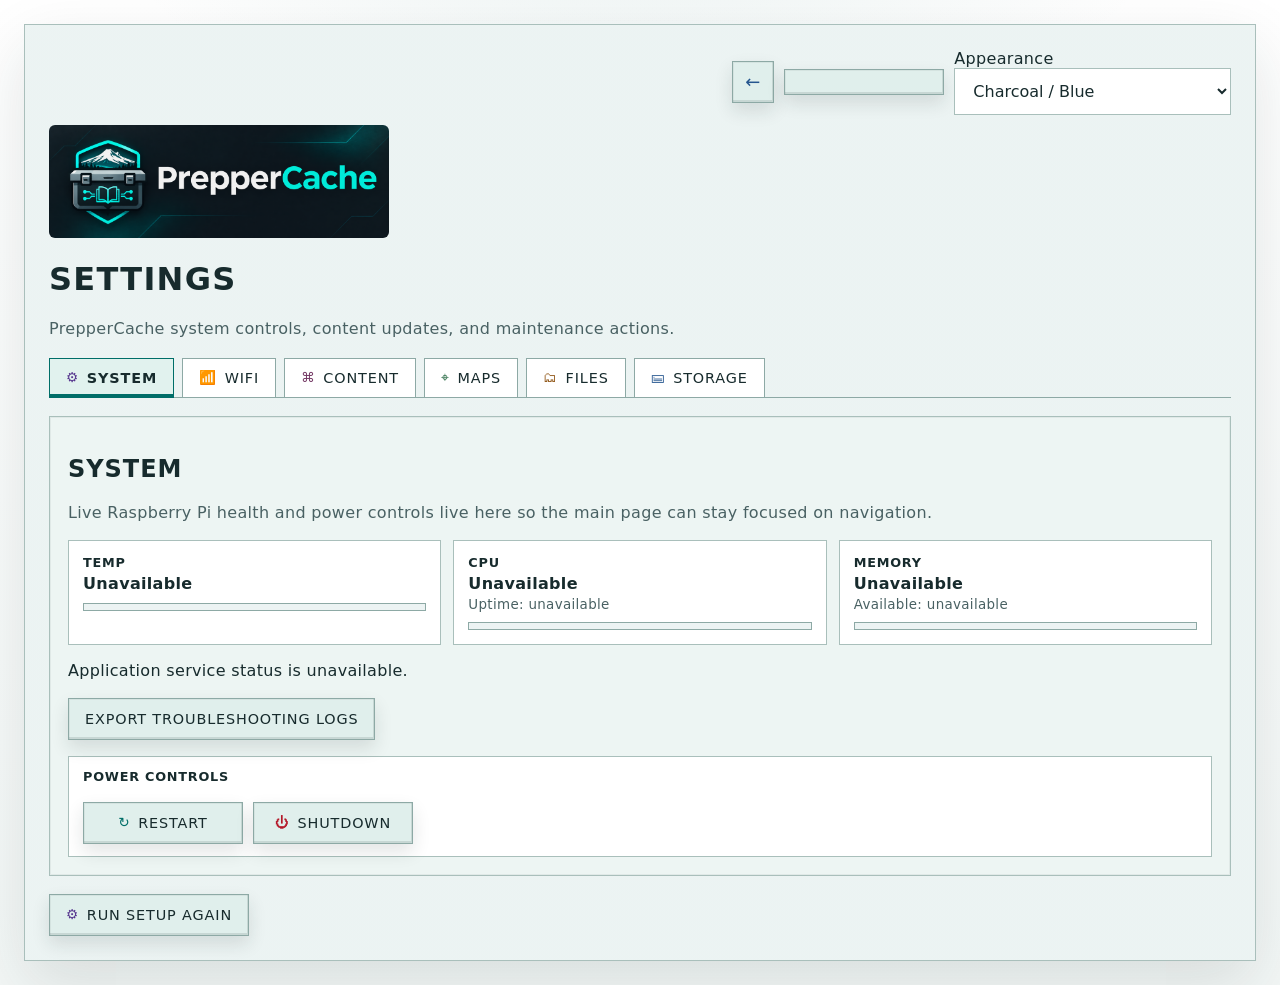
==== commit 3ff366fd: "Blend the charcoal header and unify Home buttons" ====
--- a/web/admin/index.html
+++ b/web/admin/index.html
@@ -233,11 +233,10 @@
     .button[data-icon="↻"]::before,
     .button[data-icon="↓"]::before { color: #006e68; }
 
-    .home-link, .back-link { color: #24558e; }
+    .back-link { color: #24558e; }
     .catalog-icon--download { color: #006e68; }
     .catalog-icon--installed { color: #56368e; }
 
-    .home-link,
     .back-link {
       width: 42px;
       height: 42px;
@@ -1367,7 +1366,7 @@
   <main>
     <div class="top-actions">
       <button class="button back-link" id="back-button" type="button" aria-label="Go back" title="Back">←</button>
-      <a class="button home-link" href="/" aria-label="Return to main page" title="Home">⌂</a>
+      <a class="button home-button home-button--icon" href="/" aria-label="Home" title="Home"><span class="home-icon" aria-hidden="true"></span></a>
       <div class="appearance-control">
         <label for="portal-theme">Appearance</label>
         <select id="portal-theme">
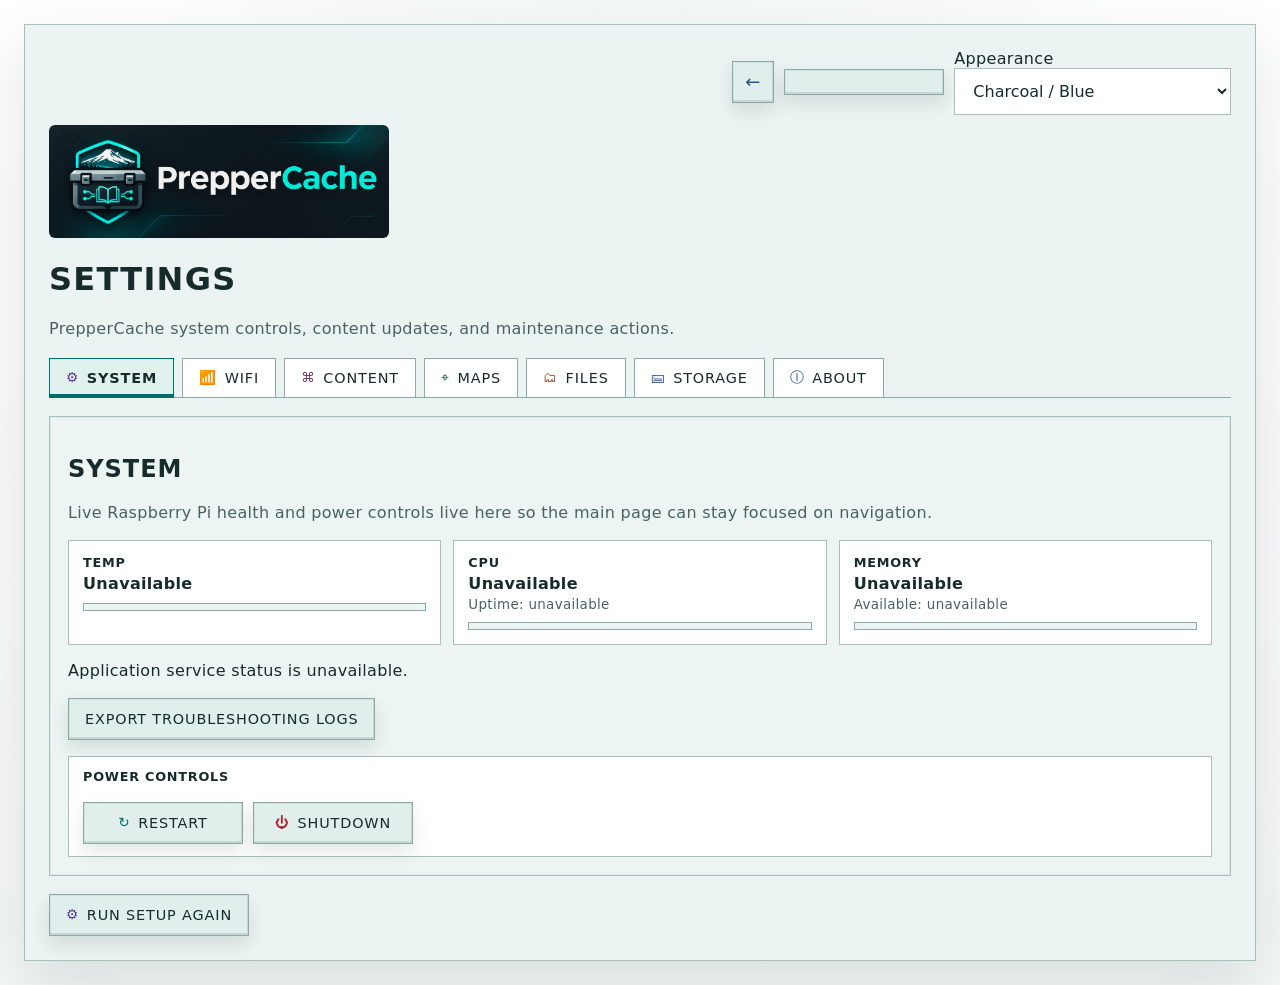
==== commit 9550def7: "Add project information and credits to Settings" ====
--- a/web/admin/index.html
+++ b/web/admin/index.html
@@ -72,6 +72,15 @@
         var(--panel);
       box-shadow: 0 24px 60px var(--shadow-strong-tint, rgba(23, 43, 45, 0.12));
     }
+
+    .about-credits {
+      display: grid;
+      gap: 0.65rem;
+      padding-inline-start: 1.5rem;
+      line-height: 1.55;
+    }
+
+    .about-credits a { color: var(--accent); }
 
     .top-actions {
       display: flex;
@@ -1124,6 +1133,8 @@
       flex-wrap: wrap;
     }
 
+    #content-library-note:empty { display: none; }
+
     .substatus {
       margin-top: 8px;
       color: var(--muted);
@@ -1388,6 +1399,7 @@
       <button class="button tab-button" data-icon="⌖" type="button" data-panel="maps">Maps</button>
       <button class="button tab-button" data-icon="🗂" type="button" data-panel="files">Files</button>
       <button class="button tab-button" data-icon="🖴" type="button" data-panel="storage">Storage</button>
+      <button class="button tab-button" data-icon="ⓘ" type="button" data-panel="about">About</button>
     </div>
 
     <section class="panel-group active" data-panel-group="system">
@@ -1832,6 +1844,25 @@
     <div class="actions">
       <button class="button" data-icon="⚙" id="run-setup-again-button" type="button">Run Setup Again</button>
     </div>
+    <section class="panel-group" data-panel-group="about" aria-labelledby="about-title">
+      <section class="card">
+        <h2 id="about-title">About PrepperCache</h2>
+        <p>PrepperCache turns a Raspberry Pi into a local hub for offline reference books, preparedness guides, maps, and optional learning resources. Once downloaded, the library and maps are available to devices on the same network without internet access.</p>
+        <p>Written by <strong>Aaron Morris / A2ThreeD</strong>.</p>
+        <div class="actions">
+          <a class="button" href="https://github.com/A2ThreeD/PrepperCache">PrepperCache on GitHub</a>
+        </div>
+
+        <h3>Project credits</h3>
+        <ul class="about-credits">
+          <li><a href="https://kiwix.org/en/">Kiwix</a> and <a href="https://openzim.org/">openZIM</a> power the offline library. <a href="https://www.gutenberg.org/">Project Gutenberg</a> provides the classic books collection.</li>
+          <li><a href="https://maplibre.org/">MapLibre GL JS</a> renders the map. <a href="https://protomaps.com/">Protomaps</a> provides the basemap and PMTiles tooling. Map data © <a href="https://www.openstreetmap.org/copyright">OpenStreetMap contributors</a>.</li>
+          <li>The <a href="https://github.com/jmarler/prepperpi/blob/998a8f1c0beed00975b539c16acfeddd90f61c3a/services/prepperpi-tiles/regions.json">PrepperPi catalog</a> provides the starting point for country bounds, bundles, and size estimates. The <a href="https://www.census.gov/geographies/mapping-files/2025/geo/carto-boundary-file.html">U.S. Census Bureau</a> provides state boundaries.</li>
+          <li><a href="https://learningequality.org/kolibri/about-kolibri/">Kolibri by Learning Equality</a> provides optional offline learning.</li>
+          <li><a href="https://www.raspberrypi.com/software/">Raspberry Pi OS</a> and <a href="https://nginx.org/">NGINX</a> provide the operating system and web server.</li>
+        </ul>
+      </section>
+    </section>
   </main>
   <script>
     let currentState = null;
@@ -3469,7 +3500,7 @@
           ? "Quick test mode is active with the tiny validation library."
           : (content.custom_selected_count || 0) > 0
             ? `This device has ${content.custom_selected_count || 0} saved extra ZIM ${content.custom_selected_count === 1 ? "selection" : "selections"} in addition to the installed library.`
-            : "This device is using the installed PrepperCache content library."
+            : ""
       );
       document.getElementById("content-set-tile").textContent = contentSetTileLabel(content);
       document.getElementById("content-set-status").textContent = describeInstalledContentSet(content);
@@ -4681,7 +4712,7 @@
 
     function initialPanelFromLocation() {
       const hash = (window.location.hash || "").replace(/^#/, "").trim().toLowerCase();
-      if (["wifi", "system", "content", "maps", "storage", "files"].includes(hash)) {
+      if (["wifi", "system", "content", "maps", "storage", "files", "about"].includes(hash)) {
         return hash;
       }
       return "system";
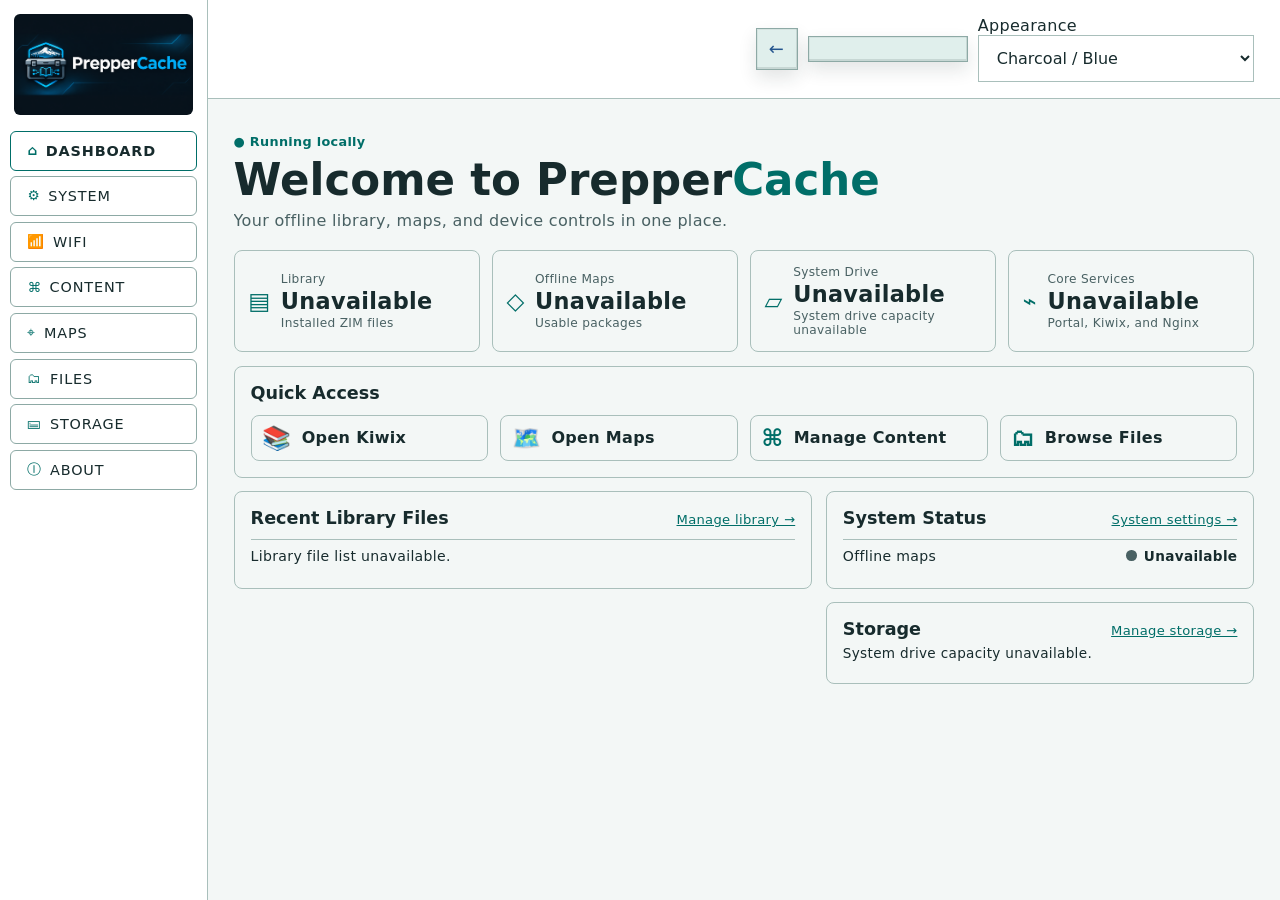
==== commit 1d57ab8b: "Release PrepperCache v1.0.0" ====
--- a/web/admin/index.html
+++ b/web/admin/index.html
@@ -79,6 +79,10 @@
       padding-inline-start: 1.5rem;
       line-height: 1.55;
     }
+
+    .about-build { display: grid; grid-template-columns: max-content 1fr; gap: .35rem 1rem; }
+    .about-build dt { font-weight: 600; }
+    .about-build dd { margin: 0; overflow-wrap: anywhere; }
 
     .about-credits a { color: var(--accent); }
 
@@ -286,6 +290,16 @@
       border-color: var(--border-primary, #8da9a5);
     }
 
+    .download-review {
+      width: min(36rem, calc(100% - 2rem));
+      max-height: calc(100% - 2rem);
+      background: var(--panel);
+      color: var(--text);
+    }
+
+    .download-review::backdrop { background: rgba(0, 0, 0, 0.55); }
+    #download-review-items { max-height: 35vh; overflow: auto; overflow-wrap: anywhere; }
+
     .section-tabs {
       display: flex;
       gap: 0;
@@ -508,21 +522,10 @@
       min-width: 0;
     }
 
-    .content-storage-segment.other {
-      background: #536d70;
-    }
-
-    .content-storage-segment.content {
-      background: var(--accent-primary, #007e76);
-    }
-
-    .content-storage-segment.content-external {
-      background: #567f9a;
-    }
-
-    .content-storage-segment.free {
-      background: var(--border-subtle, #d8e8e4);
-    }
+    :is(.content-storage-segment, .content-storage-swatch).other { background: #f6a34d; }
+    :is(.content-storage-segment, .content-storage-swatch).content { background: #38b6ff; }
+    :is(.content-storage-segment, .content-storage-swatch).content-external { background: #ba8aff; }
+    :is(.content-storage-segment, .content-storage-swatch).free { background: #43d9a2; }
 
     .content-storage-legend {
       display: grid;
@@ -549,22 +552,6 @@
       height: 10px;
       border: 1px solid var(--border-primary, #8da9a5);
       flex: 0 0 auto;
-    }
-
-    .content-storage-swatch.other {
-      background: var(--button-secondary-bg, #e0efec);
-    }
-
-    .content-storage-swatch.content {
-      background: var(--status-success-bg, #e2f1e7);
-    }
-
-    .content-storage-swatch.content-external {
-      background: var(--status-warning-bg, #fbefd6);
-    }
-
-    .content-storage-swatch.free {
-      background: var(--bg-secondary, #ffffff);
     }
 
     .content-storage-chip span {
@@ -1133,6 +1120,9 @@
       flex-wrap: wrap;
     }
 
+    .content-options { margin-block: .85rem; }
+    .content-options summary { cursor: pointer; font-weight: 600; }
+    #content-failed-files, #content-set-disk-space { overflow-wrap: anywhere; }
     #content-library-note:empty { display: none; }
 
     .substatus {
@@ -1371,13 +1361,271 @@
       border-color: var(--accent);
       box-shadow: inset 0 -3px var(--accent);
     }
+    body { padding: 0; }
+    main {
+      display: grid;
+      grid-template-columns: 13rem minmax(0, 1fr);
+      grid-template-rows: auto 1fr;
+      grid-template-areas: "nav header" "nav panels";
+      width: min(100%, 104rem);
+      min-height: 100vh;
+      padding: 0;
+      border: 0;
+      background: var(--bg);
+      box-shadow: none;
+    }
+    .settings-header {
+      grid-area: header;
+      min-width: 0;
+      padding: 1rem clamp(1rem, 2vw, 2rem);
+      border-bottom: 1px solid var(--brand-edge, var(--border));
+      background: var(--panel);
+    }
+    .top-actions { margin: 0; }
+    .settings-panels {
+      grid-area: panels;
+      min-width: 0;
+      padding: 0 clamp(1rem, 2vw, 2rem) 2rem;
+    }
+    .section-tabs {
+      grid-area: nav;
+      display: flex;
+      flex-direction: column;
+      flex-wrap: nowrap;
+      gap: .35rem;
+      margin: 0;
+      padding: .9rem .65rem;
+      border: 0;
+      border-inline-end: 1px solid var(--brand-edge, var(--border));
+      background: var(--bg-sidebar, var(--panel));
+    }
+    .section-tabs .tab-button {
+      margin: 0;
+      justify-content: flex-start;
+      border-radius: var(--radius-button, 6px);
+    }
+    #settings-sections .tab-button.active {
+      color: var(--text);
+      background: var(--accent-subtle);
+      border-color: var(--accent);
+      box-shadow: none;
+    }
+    .settings-sidebar-brand { margin: 0 .25rem .65rem; }
+    .settings-sidebar-brand img { display: block; max-width: 100%; height: auto; }
+    #settings-menu, .settings-mobile-brand { display: none; }
+    .setup-repeat { display: none; }
+    .settings-panels:has([data-panel-group="system"].active) .setup-repeat { display: flex; }
+    .section-tabs .tab-button::before { color: var(--accent); }
+    #settings-dashboard h1, #settings-dashboard h2 { text-transform: none; letter-spacing: normal; }
+    #settings-dashboard p { margin-block: .35rem; }
+    .dashboard-intro {
+      position: relative;
+      isolation: isolate;
+      overflow: hidden;
+      padding: 1.4rem 0 .9rem;
+      background: radial-gradient(ellipse at 88% 5%, var(--accent-subtle), transparent 65%);
+    }
+    .dashboard-intro::before, .dashboard-intro::after {
+      content: "";
+      position: absolute;
+      z-index: -1;
+      inset: auto 0 0 auto;
+      width: min(35%, 22rem);
+      height: 80%;
+      background: linear-gradient(165deg, var(--accent-subtle), transparent 85%);
+      clip-path: polygon(0 100%, 27% 62%, 42% 74%, 65% 18%, 80% 43%, 89% 34%, 100% 56%, 100% 100%);
+    }
+    .dashboard-intro::after {
+      opacity: .65;
+      clip-path: polygon(19% 100%, 49% 66%, 65% 18%, 73% 61%, 80% 55%, 100% 83%, 100% 100%);
+    }
+    .dashboard-intro h1 { margin: .4rem 0; font-size: clamp(1.75rem, 3.4vw, 2.9rem); line-height: 1.1; }
+    .dashboard-intro h1 span, .dashboard-kicker, .dashboard-card-link, .dashboard-icon-mark { color: var(--accent); }
+    .dashboard-kicker { font-size: .8rem; font-weight: 700; }
+    .dashboard-metrics, .dashboard-shortcuts {
+      display: grid;
+      grid-template-columns: repeat(4, minmax(0, 1fr));
+      gap: .75rem;
+    }
+    .dashboard-metric, .dashboard-shortcuts a, .dashboard-card {
+      min-width: 0;
+      border: 1px solid var(--brand-edge, var(--border));
+      border-radius: var(--radius-card, 8px);
+      background: linear-gradient(150deg, var(--accent-subtle), transparent 78%), var(--panel);
+    }
+    .dashboard-metric, .dashboard-shortcuts a {
+      display: flex;
+      align-items: center;
+      gap: .65rem;
+      padding: .85rem;
+      color: var(--text);
+      text-decoration: none;
+    }
+    .dashboard-metric:hover, .dashboard-shortcuts a:hover { border-color: var(--accent); }
+    .dashboard-metric > span:last-child, .dashboard-shortcuts a > span:last-child { min-width: 0; }
+    .dashboard-icon-mark { font-size: 1.45rem; line-height: 1; flex: none; }
+    .dashboard-metric small { display: block; color: var(--muted); font-size: .76rem; }
+    .dashboard-metric strong { display: block; font-size: clamp(1rem, 1.75vw, 1.65rem); margin-block: .15rem; }
+    .dashboard-card { padding: 1rem; }
+    .dashboard-quick-access { margin-block: .85rem; }
+    .dashboard-card h2 { margin: 0; font-size: 1.1rem; }
+    .dashboard-quick-access h2 { margin-bottom: .75rem; }
+    .dashboard-shortcuts a { padding: .65rem; font-weight: 600; }
+    .dashboard-details {
+      display: grid;
+      grid-template-columns: minmax(0, 1.35fr) minmax(0, 1fr);
+      gap: .85rem;
+      align-items: start;
+    }
+    .dashboard-recent { grid-row: span 2; }
+    .dashboard-card header, .dashboard-data li, .dashboard-usage {
+      display: flex;
+      align-items: baseline;
+      justify-content: space-between;
+      gap: .75rem;
+    }
+    .dashboard-card-link { font-size: .82rem; }
+    .dashboard-data { list-style: none; padding: 0; margin: .65rem 0 0; }
+    .dashboard-data li { padding: .5rem 0; border-top: 1px solid var(--border-subtle, var(--border)); font-size: .88rem; overflow-wrap: anywhere; }
+    .dashboard-data small { display: block; color: var(--muted); margin-top: .15rem; }
+    .dashboard-data time { white-space: nowrap; color: var(--muted); font-size: .78rem; }
+    .dashboard-good { color: var(--status-success); }
+    .dashboard-warning { color: var(--status-warning); }
+    .dashboard-usage { font-size: .85rem; }
+    .progress-track, .meter-track, .content-storage-bar, #dashboard-storage-meter {
+      width: 100%;
+      height: .75rem;
+      min-height: .75rem;
+      overflow: hidden;
+      border: 1px solid var(--border);
+      border-radius: 999px;
+      background: var(--bg-secondary, var(--panel-2));
+    }
+    .progress-fill, .meter-fill { border-radius: 999px; box-shadow: none; }
+    #dashboard-storage-meter { appearance: none; }
+    #dashboard-storage-meter::-webkit-progress-bar { background: transparent; }
+    #dashboard-storage-meter::-webkit-progress-value { background: var(--accent); border-radius: 999px; }
+    #dashboard-storage-meter::-moz-progress-bar { background: var(--accent); border-radius: 999px; }
+
+    .system-service-statuses { display: flex; flex-wrap: wrap; gap: .45rem 1.3rem; margin-top: .75rem; }
+    .service-indicator { display: inline-flex; align-items: center; gap: .45rem; font-size: .85rem; }
+    .ap-card-header { display: flex; flex-wrap: wrap; align-items: baseline; gap: .5rem 1rem; }
+    .ap-card-header h2 { margin-block: 0; }
+    .ap-advanced { margin-top: 1rem; }
+    .ap-advanced summary { cursor: pointer; font-weight: 600; }
+    #ap-status { margin-inline-start: auto; }
+    .service-indicator::before {
+      content: "";
+      width: .65rem;
+      height: .65rem;
+      flex: none;
+      border-radius: 50%;
+      background: var(--indicator-color, var(--muted));
+    }
+    .service-indicator[data-tone="good"] { --indicator-color: var(--status-success); }
+    .service-indicator[data-tone="warning"] { --indicator-color: var(--status-warning); }
+    .service-indicator[data-tone="error"] { --indicator-color: var(--status-error); }
+    .settings-panels .card,
+    .settings-panels :is(.health-card, .system-service-card, .power-controls-box, .content-set-box, .log-panel, .progress-shell, .files-pane, .wifi-summary, fieldset) {
+      border-radius: var(--radius-card, 8px);
+      border-color: var(--brand-edge, var(--border));
+      background: linear-gradient(150deg, var(--accent-subtle), transparent 78%), var(--panel);
+    }
+    .settings-panels :is(select, input:not([type="checkbox"], [type="radio"]), textarea, .button, .status-chip) {
+      border-radius: var(--radius-button, 6px);
+    }
+    .content-set-options {
+      display: grid;
+      grid-template-columns: repeat(auto-fit, minmax(8rem, 1fr));
+      gap: .6rem;
+      margin-top: .65rem;
+    }
+    .content-set-options .button { min-width: 0; }
+    .content-set-options .button[data-content-set][aria-pressed="true"] {
+      border-color: var(--accent);
+      background: var(--accent-subtle);
+      color: var(--text);
+      font-weight: 700;
+      opacity: 1;
+      cursor: default;
+    }
+    #content-set-review { max-height: min(90dvh, 46rem); overflow: auto; }
+    #content-set-review ul { max-height: 12rem; overflow: auto; overflow-wrap: anywhere; }
+    #content-set-review summary { cursor: pointer; }
+    #content-set-removal { border-inline-start: 3px solid var(--status-warning); padding-inline-start: .75rem; }
+
+    @media (max-width: 70rem) {
+      main { grid-template-columns: 11rem minmax(0, 1fr); }
+      .dashboard-metrics { grid-template-columns: repeat(2, minmax(0, 1fr)); }
+    }
+    @media (max-width: 48rem) {
+      main {
+        grid-template-columns: minmax(0, 1fr);
+        grid-template-rows: auto auto 1fr;
+        grid-template-areas: "header" "nav" "panels";
+      }
+      .settings-header { padding: .75rem 1rem; }
+      .section-tabs { display: none; }
+      .section-tabs.is-open {
+        display: grid;
+        grid-template-columns: repeat(2, minmax(0, 1fr));
+        border-block-end: 1px solid var(--border);
+      }
+      .section-tabs .settings-sidebar-brand { display: none !important; }
+      .top-actions { justify-content: flex-end; gap: .5rem; }
+      .settings-mobile-brand {
+        display: block;
+        flex: 1;
+        min-width: 0;
+        margin-inline-end: auto;
+        color: var(--text);
+        text-decoration: none;
+        font-weight: 800;
+        letter-spacing: -.02em;
+      }
+      .settings-mobile-brand span { color: var(--accent); }
+      #settings-menu {
+        display: inline-flex;
+        width: 42px;
+        min-width: 42px;
+        height: 42px;
+        padding: 0;
+        font-size: 1.1rem;
+      }
+      .back-link { width: 42px; }
+      .top-actions .appearance-control {
+        order: 2;
+        flex: 1 1 100%;
+        display: grid;
+        gap: .25rem;
+        min-width: 0;
+        font-size: .77rem;
+      }
+      .top-actions .appearance-control select {
+        width: 100%;
+        padding: .45rem;
+        font-size: .85rem;
+      }
+      .dashboard-details { grid-template-columns: minmax(0, 1fr); }
+      .dashboard-recent { grid-row: auto; }
+      .dashboard-shortcuts { grid-template-columns: repeat(2, minmax(0, 1fr)); }
+    }
+    @media (max-width: 24rem) {
+      .dashboard-metric { gap: .4rem; padding: .55rem; }
+      .dashboard-metric .dashboard-icon-mark { font-size: 1rem; }
+      .dashboard-card { padding: .7rem; }
+      .dashboard-data time { white-space: normal; text-align: end; }
+    }
   </style>
 </head>
 <body>
   <main>
+    <header class="settings-header">
     <div class="top-actions">
+      <a class="settings-mobile-brand" href="/" aria-label="PrepperCache home">Prepper<span>Cache</span></a>
       <button class="button back-link" id="back-button" type="button" aria-label="Go back" title="Back">←</button>
       <a class="button home-button home-button--icon" href="/" aria-label="Home" title="Home"><span class="home-icon" aria-hidden="true"></span></a>
+      <button class="button" id="settings-menu" aria-controls="settings-sections" aria-expanded="false" aria-label="Menu" type="button">☰</button>
       <div class="appearance-control">
         <label for="portal-theme">Appearance</label>
         <select id="portal-theme">
@@ -1386,23 +1634,61 @@
         </select>
       </div>
     </div>
-    <a class="brand-link" href="/"><img src="/images/preppercache.png" data-light-src="/images/preppercache.png" data-blue-src="/images/preppercache-blue.png" alt="PrepperCache home" width="2172" height="724"></a>
-    <h1>Settings</h1>
-    <p class="muted">
-      PrepperCache system controls, content updates, and maintenance actions.
-    </p>
-
-    <div class="section-tabs">
-      <button class="button tab-button active" data-icon="⚙" type="button" data-panel="system">System</button>
-      <button class="button tab-button" data-icon="📶" type="button" data-panel="wifi">WiFi</button>
-      <button class="button tab-button" data-icon="⌘" type="button" data-panel="content">Content</button>
-      <button class="button tab-button" data-icon="⌖" type="button" data-panel="maps">Maps</button>
-      <button class="button tab-button" data-icon="🗂" type="button" data-panel="files">Files</button>
-      <button class="button tab-button" data-icon="🖴" type="button" data-panel="storage">Storage</button>
-      <button class="button tab-button" data-icon="ⓘ" type="button" data-panel="about">About</button>
-    </div>
-
-    <section class="panel-group active" data-panel-group="system">
+
+    </header>
+
+    <nav class="section-tabs" id="settings-sections" aria-label="Settings sections">
+      <a class="brand-link settings-sidebar-brand" href="/"><img src="/images/preppercache-blue.png" data-light-src="/images/preppercache.png" data-blue-src="/images/preppercache-blue.png" alt="PrepperCache home" width="1672" height="941"></a>
+      <a class="button tab-button" data-icon="⌂" href="#dashboard" data-panel="dashboard">Dashboard</a>
+      <a class="button tab-button" data-icon="⚙" href="#system" data-panel="system">System</a>
+      <a class="button tab-button" data-icon="📶" href="#wifi" data-panel="wifi">WiFi</a>
+      <a class="button tab-button" data-icon="⌘" href="#content" data-panel="content">Content</a>
+      <a class="button tab-button" data-icon="⌖" href="#maps" data-panel="maps">Maps</a>
+      <a class="button tab-button" data-icon="🗂" href="#files" data-panel="files">Files</a>
+      <a class="button tab-button" data-icon="🖴" href="#storage" data-panel="storage">Storage</a>
+      <a class="button tab-button" data-icon="ⓘ" href="#about" data-panel="about">About</a>
+    </nav>
+
+    <div class="settings-panels">
+    <section class="panel-group active" id="settings-dashboard" data-panel-group="dashboard" aria-labelledby="settings-dashboard-title">
+      <div class="dashboard-intro">
+        <span class="dashboard-kicker">● Running locally</span>
+        <h1 id="settings-dashboard-title">Welcome to Prepper<span>Cache</span></h1>
+        <p class="muted">Your offline library, maps, and device controls in one place.</p>
+      </div>
+      <div class="dashboard-metrics">
+        <a class="dashboard-metric" href="#content"><span class="dashboard-icon-mark" aria-hidden="true">▤</span><span><small>Library</small><strong id="dashboard-library">Checking…</strong><small>Installed ZIM files</small></span></a>
+        <a class="dashboard-metric" href="#maps"><span class="dashboard-icon-mark" aria-hidden="true">◇</span><span><small>Offline Maps</small><strong id="dashboard-maps">Checking…</strong><small id="dashboard-maps-detail">Usable packages</small></span></a>
+        <a class="dashboard-metric" href="#storage"><span class="dashboard-icon-mark" aria-hidden="true">▱</span><span><small>System Drive</small><strong id="dashboard-storage">Checking…</strong><small id="dashboard-storage-total">Used space</small></span></a>
+        <a class="dashboard-metric" href="#system"><span class="dashboard-icon-mark" aria-hidden="true">⌁</span><span><small>Core Services</small><strong id="dashboard-health">Checking…</strong><small>Portal, Kiwix, and Nginx</small></span></a>
+      </div>
+      <section class="dashboard-card dashboard-quick-access">
+        <h2>Quick Access</h2>
+        <div class="dashboard-shortcuts">
+          <a href="/kiwix/"><span class="dashboard-icon-mark" aria-hidden="true">📚</span><span>Open Kiwix</span></a>
+          <a href="/maps/"><span class="dashboard-icon-mark" aria-hidden="true">🗺️</span><span>Open Maps</span></a>
+          <a href="#content"><span class="dashboard-icon-mark" aria-hidden="true">⌘</span><span>Manage Content</span></a>
+          <a href="#files"><span class="dashboard-icon-mark" aria-hidden="true">🗂</span><span>Browse Files</span></a>
+        </div>
+      </section>
+      <div class="dashboard-details">
+        <section class="dashboard-card dashboard-recent">
+          <header><h2>Recent Library Files</h2><a class="dashboard-card-link" href="#content">Manage library →</a></header>
+          <ul class="dashboard-data" id="dashboard-recent"><li>Checking installed files…</li></ul>
+        </section>
+        <section class="dashboard-card">
+          <header><h2>System Status</h2><a class="dashboard-card-link" href="#system">System settings →</a></header>
+          <ul class="dashboard-data" id="dashboard-services"><li>Checking local services…</li></ul>
+        </section>
+        <section class="dashboard-card">
+          <header><h2>Storage</h2><a class="dashboard-card-link" href="#storage">Manage storage →</a></header>
+          <p class="dashboard-usage"><span id="dashboard-storage-summary">Checking system drive…</span><span id="dashboard-storage-percent"></span></p>
+          <progress id="dashboard-storage-meter" aria-label="System drive space used" max="100" hidden></progress>
+        </section>
+      </div>
+    </section>
+
+    <section class="panel-group" data-panel-group="system">
       <div class="grid">
         <section class="card">
           <h2>System</h2>
@@ -1441,16 +1727,53 @@
             <p class="status" id="system-power-status"></p>
           </div>
         </section>
+        <section class="card">
+          <h2>GPIO Accessories</h2>
+          <form id="gpio-form">
+            <fieldset id="gpio-fields" disabled>
+              <legend>Shutdown button and OLED</legend>
+              <p><label><input id="gpio-shutdown-enabled" type="checkbox"> Enable the shutdown button</label></p>
+              <div class="field">
+                <label for="gpio-shutdown-pin">Shutdown button BCM GPIO</label>
+                <select id="gpio-shutdown-pin"></select>
+              </div>
+              <p class="muted">Use a normally open switch between the selected GPIO and ground. Hold for two seconds to shut down.</p>
+              <p><label><input id="gpio-oled-enabled" type="checkbox"> Enable the OLED status display</label></p>
+              <div class="field">
+                <label for="gpio-oled-address">OLED I²C address</label>
+                <select id="gpio-oled-address">
+                  <option value="0x3c">0x3C</option><option value="0x3d">0x3D</option>
+                </select>
+              </div>
+              <p class="muted">SSD1306, 128×32. SDA is GPIO2 (pin 3), SCL is GPIO3 (pin 5), 3.3 V is pin 1, and ground is pin 6.</p>
+              <button class="button" type="submit">Save GPIO Settings</button>
+            </fieldset>
+          </form>
+          <p class="status" id="gpio-status" role="status">Checking GPIO support…</p>
+        </section>
       </div>
     </section>
 
     <section class="panel-group" data-panel-group="wifi">
       <div class="grid">
         <section class="card">
-          <h2>Wireless Access Point</h2>
+          <header class="ap-card-header">
+            <h2>Wireless Access Point</h2>
+            <span class="service-indicator" id="ap-status" role="status">Checking access point…</span>
+          </header>
           <p class="muted">
             Configure and enable direct Wi-Fi access so phones, tablets, and laptops can join the Pi and reach local content without another router.
           </p>
+          <div class="field-grid">
+            <div class="field">
+              <label for="ap-ssid">Wireless Access Name (SSID)</label>
+              <input id="ap-ssid" type="text" autocomplete="off">
+            </div>
+            <div class="field">
+              <label for="ap-passphrase">Passphrase</label>
+              <input id="ap-passphrase" type="password" autocomplete="new-password">
+            </div>
+          </div>
           <div class="wifi-summary">
             <div class="wifi-summary-row">
               <span class="wifi-summary-label">Hotspot Name</span>
@@ -1461,60 +1784,53 @@
               <span class="wifi-summary-value" id="ap-summary-address">Loading...</span>
             </div>
           </div>
-          <div class="field-grid">
-            <div class="field">
-              <label for="ap-ssid">SSID</label>
-              <input id="ap-ssid" type="text" autocomplete="off">
+          <details class="ap-advanced">
+            <summary>Advanced Settings</summary>
+            <div class="field-grid">
+              <div class="field">
+                <label for="ap-interface">Interface</label>
+                <input id="ap-interface" type="text" autocomplete="off">
+              </div>
+              <div class="field">
+                <label for="ap-country">Country</label>
+                <input id="ap-country" type="text" maxlength="2" autocomplete="off">
+              </div>
+              <div class="field">
+                <label for="ap-channel">Channel</label>
+                <input id="ap-channel" type="number" min="1" step="1">
+              </div>
+              <div class="field">
+                <label for="ap-address">Gateway Address</label>
+                <input id="ap-address" type="text" autocomplete="off">
+              </div>
+              <div class="field">
+                <label for="ap-netmask">Netmask</label>
+                <input id="ap-netmask" type="text" autocomplete="off">
+              </div>
+              <div class="field">
+                <label for="ap-cidr">CIDR</label>
+                <input id="ap-cidr" type="number" min="1" max="32" step="1">
+              </div>
+              <div class="field">
+                <label for="ap-dhcp-start">DHCP Start</label>
+                <input id="ap-dhcp-start" type="text" autocomplete="off">
+              </div>
+              <div class="field">
+                <label for="ap-dhcp-end">DHCP End</label>
+                <input id="ap-dhcp-end" type="text" autocomplete="off">
+              </div>
+              <div class="field">
+                <label for="ap-lease">Lease</label>
+                <input id="ap-lease" type="text" autocomplete="off">
+              </div>
             </div>
-            <div class="field">
-              <label for="ap-passphrase">Passphrase</label>
-              <input id="ap-passphrase" type="password" autocomplete="new-password">
-            </div>
-            <div class="field">
-              <label for="ap-interface">Interface</label>
-              <input id="ap-interface" type="text" autocomplete="off">
-            </div>
-            <div class="field">
-              <label for="ap-country">Country</label>
-              <input id="ap-country" type="text" maxlength="2" autocomplete="off">
-            </div>
-            <div class="field">
-              <label for="ap-channel">Channel</label>
-              <input id="ap-channel" type="number" min="1" step="1">
-            </div>
-            <div class="field">
-              <label for="ap-address">Gateway Address</label>
-              <input id="ap-address" type="text" autocomplete="off">
-            </div>
-            <div class="field">
-              <label for="ap-netmask">Netmask</label>
-              <input id="ap-netmask" type="text" autocomplete="off">
-            </div>
-            <div class="field">
-              <label for="ap-cidr">CIDR</label>
-              <input id="ap-cidr" type="number" min="1" max="32" step="1">
-            </div>
-            <div class="field">
-              <label for="ap-dhcp-start">DHCP Start</label>
-              <input id="ap-dhcp-start" type="text" autocomplete="off">
-            </div>
-            <div class="field">
-              <label for="ap-dhcp-end">DHCP End</label>
-              <input id="ap-dhcp-end" type="text" autocomplete="off">
-            </div>
-            <div class="field">
-              <label for="ap-lease">Lease</label>
-              <input id="ap-lease" type="text" autocomplete="off">
-            </div>
-          </div>
+          </details>
           <div class="actions">
-            <button class="button" data-icon="💾" id="save-ap-button" type="button">Save AP Config</button>
-            <button class="button" data-icon="✓" id="apply-ap-button" type="button">Apply AP Config</button>
+            <button class="button" data-icon="💾" id="save-ap-button" type="button">Save Config</button>
+            <button class="button" data-icon="✓" id="apply-ap-button" type="button">Apply Config</button>
             <button class="button" data-icon="📶" id="toggle-ap-button" type="button">Enable / Start Access Point</button>
             <button class="button" data-icon="◫" id="toggle-ap-clients-button" type="button">Show Connected Clients</button>
           </div>
-          <div class="status-cluster" id="ap-status" aria-live="polite"></div>
-          <p class="status" id="ap-action-status">Access point controls ready.</p>
           <div class="log-panel hidden" id="ap-clients-panel">
             No connected access point clients detected.
           </div>
@@ -1528,6 +1844,7 @@
           <h2>Installed Content</h2>
           <p class="muted" id="content-setup-note" role="status">Checking installation status…</p>
           <p class="status hidden" id="content-action-status" role="status">Content actions: ready</p>
+          <ul class="hidden" id="content-failed-files" aria-label="Failed downloads"></ul>
           <div class="progress-shell hidden" id="content-progress-shell">
             <div class="progress-top">
               <span class="progress-label" id="progress-label">Waiting for action</span>
@@ -1540,23 +1857,31 @@
             <p class="substatus" id="content-summary-status">No active operation.</p>
           </div>
           <div class="actions">
-            <button class="button" data-icon="▤" id="toggle-apply-log-button" type="button">Show Content Log</button>
+            <button class="button hidden" data-icon="▤" id="toggle-apply-log-button" type="button">Show Content Log</button>
+            <button class="button hidden" id="retry-content-downloads" type="button">Retry Failed Downloads</button>
           </div>
           <div class="log-panel hidden" id="apply-log-panel">
             <strong>Recent Log</strong>
             <pre id="apply-log">No active download log.</pre>
           </div>
           <div id="content-library-details" class="hidden">
-            <p class="muted">
-              Review what is already on the device, remove files you no longer want, and rebuild the Kiwix library from what is on disk.
-            </p>
             <div class="content-set-box">
               <div class="content-set-top">
-                <strong>Installed Content Set</strong>
-                <button class="button" data-icon="＋" id="toggle-add-content-button" type="button">Add More Content</button>
+                <strong>Selected Content Set</strong>
+                <button class="button" data-icon="＋" id="toggle-add-content-button" type="button" aria-controls="add-more-content-card" aria-expanded="false">Add Content</button>
               </div>
-              <div class="content-set-tile" id="content-set-tile">Loading...</div>
+              <div class="content-set-options" role="group" aria-label="Content sets">
+                <button class="button" type="button" data-content-set="essential">Essential</button>
+                <button class="button" type="button" data-content-set="standard">Standard</button>
+                <button class="button" type="button" data-content-set="comprehensive">Comprehensive</button>
+              </div>
+              <div class="content-set-tile hidden" id="content-set-tile"></div>
               <p class="substatus" id="content-set-status">Loading installed content set.</p>
+
+            </div>
+            <div class="field">
+              <label for="content-install-target">Install New Content To</label>
+              <select id="content-install-target"></select>
             </div>
             <div class="content-storage">
               <p class="content-storage-summary" id="content-storage-summary">Checking disk usage.</p>
@@ -1587,14 +1912,17 @@
               <div class="content-storage-warning" id="content-storage-warning"></div>
             </div>
             <div class="actions">
-              <button class="button" id="update-content-button" type="button">Update Content</button>
-              <label><input id="automatic-content-updates" type="checkbox" disabled> Check for content updates weekly</label>
+              <button class="button" id="update-content-button" type="button">Update Content Now</button>
             </div>
-            <p class="substatus" id="automatic-content-update-note">Updates download newer editions of installed ZIMs. Older files stay on disk until you remove them.</p>
-            <div class="status-cluster" id="content-status" aria-live="polite"></div>
-            <p class="substatus" id="content-library-note">Loading content library state.</p>
+            <details class="content-options">
+              <summary>Update Schedule</summary>
+              <label><input id="automatic-content-updates" type="checkbox" disabled> Automatically download updates weekly</label>
+              <p class="substatus" id="automatic-content-update-note">New editions are downloaded alongside your existing files.</p>
+              <p class="status" id="update-schedule-error" role="status"></p>
+            </details>
+            <p class="substatus" id="content-library-note" role="status"></p>
             <div class="field">
-              <label>Installed ZIM Files</label>
+              <label id="installed-zim-heading">Installed ZIM Files</label>
               <div id="content-local-list" class="log-panel muted">Checking local ZIM files...</div>
             </div>
             <div class="actions">
@@ -1605,7 +1933,7 @@
               <button class="button" data-icon="⌘" id="rebuild-library-button" type="button">Rebuild Kiwix Library</button>
             </div>
             <section class="hidden" id="add-more-content-card">
-              <h2>Add More Content</h2>
+              <h2>Add Content</h2>
               <p class="muted">
                 Browse the online Kiwix catalog here and add more ZIM files to this device whenever you want.
               </p>
@@ -1617,10 +1945,6 @@
               <div class="actions">
                 <button class="button" data-icon="☁" id="refresh-zim-catalog-button" type="button">Check Online Catalog</button>
                 <button class="button" data-icon="↓" id="refresh-content-button" type="button">Download Missing Content</button>
-              </div>
-              <div class="field">
-                <label for="content-install-target">Install New Content To</label>
-                <select id="content-install-target"></select>
               </div>
               <div class="field-grid">
                 <div class="field">
@@ -1639,7 +1963,7 @@
                 <div id="zim-catalog-list" class="log-panel muted">Online catalog is idle. Click Check Online Catalog when you want to query Kiwix.</div>
               </div>
               <div class="actions">
-                <button class="button" data-icon="↓" id="download-selected-zims-button" type="button">DOWNLOAD SELECTED</button>
+                <button class="button" data-icon="↓" id="download-selected-zims-button" type="button">Review Download</button>
                 <button class="button" data-icon="☑" id="select-all-zims-button" type="button">SELECT ALL</button>
                 <button class="button" data-icon="☐" id="clear-all-zims-button" type="button">CLEAR ALL</button>
               </div>
@@ -1658,7 +1982,10 @@
     <section class="panel-group" data-panel-group="maps">
       <div class="grid">
         <section class="card">
-          <h2>Installed Maps</h2>
+          <div class="content-set-top">
+            <h2>Installed Maps</h2>
+            <button class="button" data-icon="＋" id="toggle-add-maps-button" type="button" aria-controls="add-maps-card" aria-expanded="false">Add Maps</button>
+          </div>
           <div class="map-installed-summary">
             <p class="muted" id="active-map-file">Active map: loading</p>
             <p class="muted" id="maps-storage-summary">Checking disk usage.</p>
@@ -1688,8 +2015,8 @@
             <p class="substatus" id="maps-status-note">Loading map package status.</p>
           </details>
         </section>
-        <section class="card">
-          <h2>Download Maps</h2>
+        <section class="card hidden" id="add-maps-card">
+          <h2>Add Maps</h2>
           <div class="field">
             <label for="maps-install-target">Install New Maps To</label>
             <select id="maps-install-target"></select>
@@ -1708,7 +2035,7 @@
               <div id="country-map-list" class="log-panel muted" tabindex="0" role="region" aria-label="Available countries"></div>
             </div>
             <div class="actions">
-              <button class="button" id="install-country-maps" type="button" disabled>Install Selected</button>
+              <button class="button" id="install-country-maps" type="button" disabled>Review Countries</button>
               <button class="button" id="clear-country-maps" type="button">Clear</button>
             </div>
             <p class="substatus" id="country-map-note" aria-live="polite"></p>
@@ -1720,13 +2047,14 @@
             <p class="status" id="regional-map-summary" aria-live="polite"></p>
             <div class="actions">
               <button class="button" id="select-all-maps-button" type="button" disabled>Select All</button>
-              <button class="button" id="sync-maps-button" type="button" disabled>Install Selected Regions</button>
+              <button class="button" id="sync-maps-button" type="button" disabled>Review Regions</button>
             </div>
           </details>
         </section>
         <section class="card">
           <h2>Map Jobs</h2>
-          <p class="status" id="maps-sync-status">Map job: idle</p>
+          <p class="status" id="maps-sync-status" role="status">No active map job</p>
+          <button class="button hidden" id="retry-map-downloads" type="button">Retry Failed Maps</button>
           <div class="actions">
             <button class="button hidden" id="cancel-map-build" type="button">Cancel Install</button>
           </div>
@@ -1841,7 +2169,40 @@
       </div>
     </section>
 
-    <div class="actions">
+    <dialog class="card download-review" id="content-set-review" aria-labelledby="content-set-review-title">
+      <h2 id="content-set-review-title">Review Content Set</h2>
+      <p class="status" id="content-set-estimate" role="status"></p>
+      <ul class="substatus hidden" id="content-set-disk-space"></ul>
+      <details id="content-set-additions" hidden>
+        <summary>What’s included in addition to your current set</summary>
+        <ul></ul>
+      </details>
+      <div id="content-set-removal" hidden>
+        <p><strong>Switching to this smaller set permanently removes installed ZIMs outside the new set, including extra downloads on attached library drives.</strong> PrepperCache downloads any missing files in the new set first.</p>
+        <details>
+          <summary id="content-set-removal-summary">Files to remove</summary>
+          <ul></ul>
+        </details>
+        <p><label><input type="checkbox" id="confirm-content-removal"> I confirm that PrepperCache may delete the listed files.</label></p>
+      </div>
+      <div class="actions">
+        <form method="dialog"><button class="button" type="submit">Cancel</button></form>
+        <button class="button" id="confirm-content-set" type="button" disabled>Apply Content Set</button>
+      </div>
+    </dialog>
+    <dialog class="card download-review" id="download-review" aria-labelledby="download-review-title">
+      <form method="dialog">
+        <h2 id="download-review-title">Review download</h2>
+        <p id="download-review-space"></p>
+        <ul id="download-review-items"></ul>
+        <div class="actions">
+          <button class="button" value="cancel" autofocus>Back</button>
+          <button class="button" id="download-review-confirm" value="download">Start Download</button>
+        </div>
+      </form>
+    </dialog>
+
+    <div class="actions setup-repeat">
       <button class="button" data-icon="⚙" id="run-setup-again-button" type="button">Run Setup Again</button>
     </div>
     <section class="panel-group" data-panel-group="about" aria-labelledby="about-title">
@@ -1849,27 +2210,41 @@
         <h2 id="about-title">About PrepperCache</h2>
         <p>PrepperCache turns a Raspberry Pi into a local hub for offline reference books, preparedness guides, maps, and optional learning resources. Once downloaded, the library and maps are available to devices on the same network without internet access.</p>
         <p>Written by <strong>Aaron Morris / A2ThreeD</strong>.</p>
+        <dl class="about-build">
+          <dt>Version</dt><dd id="about-version">Unavailable</dd>
+          <dt>Web update date</dt><dd><time id="about-build-date">Unavailable</time></dd>
+        </dl>
         <div class="actions">
           <a class="button" href="https://github.com/A2ThreeD/PrepperCache">PrepperCache on GitHub</a>
         </div>
 
+        <h3>Open-source license</h3>
+        <p>PrepperCache’s original code and documentation are available under the <a href="/license.txt">MIT License</a>. Third-party software, data, and library content retain their own licenses.</p>
         <h3>Project credits</h3>
         <ul class="about-credits">
           <li><a href="https://kiwix.org/en/">Kiwix</a> and <a href="https://openzim.org/">openZIM</a> power the offline library. <a href="https://www.gutenberg.org/">Project Gutenberg</a> provides the classic books collection.</li>
           <li><a href="https://maplibre.org/">MapLibre GL JS</a> renders the map. <a href="https://protomaps.com/">Protomaps</a> provides the basemap and PMTiles tooling. Map data © <a href="https://www.openstreetmap.org/copyright">OpenStreetMap contributors</a>.</li>
-          <li>The <a href="https://github.com/jmarler/prepperpi/blob/998a8f1c0beed00975b539c16acfeddd90f61c3a/services/prepperpi-tiles/regions.json">PrepperPi catalog</a> provides the starting point for country bounds, bundles, and size estimates. The <a href="https://www.census.gov/geographies/mapping-files/2025/geo/carto-boundary-file.html">U.S. Census Bureau</a> provides state boundaries.</li>
+          <li>The <a href="https://github.com/jmarler/prepperpi/blob/998a8f1c0beed00975b539c16acfeddd90f61c3a/services/prepperpi-tiles/regions.json">PrepperPi catalog</a> inspired PrepperCache’s map downloading workflow and provides the starting point for country bounds, bundles, and size estimates. The <a href="https://www.census.gov/geographies/mapping-files/2025/geo/carto-boundary-file.html">U.S. Census Bureau</a> provides state boundaries.</li>
+          <li><a href="https://github.com/Crosstalk-Solutions/project-nomad">Project NOMAD</a> inspired PrepperCache’s installation style and the types of content included in its offline library.</li>
           <li><a href="https://learningequality.org/kolibri/about-kolibri/">Kolibri by Learning Equality</a> provides optional offline learning.</li>
           <li><a href="https://www.raspberrypi.com/software/">Raspberry Pi OS</a> and <a href="https://nginx.org/">NGINX</a> provide the operating system and web server.</li>
         </ul>
       </section>
     </section>
+    </div>
   </main>
   <script>
     let currentState = null;
     let currentStatus = null;
     let applyPollHandle = null;
     let systemPollHandle = null;
+    let dashboardPollHandle = null;
+    let dashboardLoading = false;
     let currentContent = null;
+    let contentSetPlan = null;
+    let reviewedContentSet = "";
+    let contentSetRequest = 0;
+    let changingContentSet = false;
     let contentPanelLoading = false;
     let contentNeedsRefresh = true;
     let latestContentApply = null;
@@ -1898,14 +2273,26 @@
     let apClientsPanelVisible = false;
 
     function setActivePanel(panelName) {
+      const navigation = document.getElementById("settings-sections");
+      const menuButton = document.getElementById("settings-menu");
+      const menuHadFocus = navigation.classList.contains("is-open") && navigation.contains(document.activeElement);
+      setSettingsMenu(false);
+      if (menuHadFocus) menuButton.focus();
       currentPanel = panelName;
       document.querySelectorAll("[data-panel-group]").forEach((panel) => {
         panel.classList.toggle("active", panel.dataset.panelGroup === panelName);
       });
       document.querySelectorAll(".tab-button").forEach((button) => {
-        button.classList.toggle("active", button.dataset.panel === panelName);
+        const active = button.dataset.panel === panelName;
+        button.classList.toggle("active", active);
+        if (active) button.setAttribute("aria-current", "page");
+        else button.removeAttribute("aria-current");
       });
-      if (panelName === "wifi" || panelName === "system" || panelName === "storage") {
+      if (panelName === "system") loadGpioSettings();
+
+      if (panelName === "dashboard") {
+        loadSettingsDashboard();
+      } else if (panelName === "wifi" || panelName === "system" || panelName === "storage") {
         loadSystemPanelData();
       } else if (panelName === "files") {
         loadFilesPanelData();
@@ -1913,11 +2300,14 @@
         loadContentPanelData();
       } else if (panelName === "maps") {
         loadMapsPanelData();
+      } else if (panelName === "about") {
+        loadAboutBuildInfo();
       }
       updatePolling();
     }
 
     function renderApplyState(apply) {
+      latestContentApply = apply;
       const running = apply.status === "running";
       const failed = apply.status === "failed";
       const setupRunning = running && apply.action === "full";
@@ -1934,9 +2324,21 @@
         running ? (setupRunning ? "Installing PrepperCache" : "Working on your content")
           : failed ? (apply.error || "The last operation failed.")
           : failures ? `Finished with ${failures} failed download${failures === 1 ? "" : "s"}.`
-          : apply.status === "succeeded" ? "Finished." : "",
-        running || failed || apply.status === "succeeded"
+          : apply.status === "succeeded" ? (apply.result_message || (apply.action === "update-content" ? "Content update complete." : "")) : "",
+        running || failed || failures > 0 || Boolean(apply.result_message) || apply.action === "update-content" && apply.status === "succeeded"
       );
+      const failedFiles = document.getElementById("content-failed-files");
+      const names = running ? [] : [...new Set(apply.failed_download_names || [])];
+      failedFiles.replaceChildren(...names.map((name) => {
+        const item = document.createElement("li");
+        item.textContent = name;
+        return item;
+      }));
+      failedFiles.classList.toggle("hidden", !names.length);
+      document.getElementById("toggle-apply-log-button").classList.toggle("hidden", !apply.log_tail?.length);
+      renderContentSetControls();
+      document.getElementById("retry-content-downloads").classList.toggle("hidden",
+        running || apply.action !== "download-extra-content" || !apply.failed_download_names?.length);
       document.getElementById("progress-label").textContent = apply.step || "Preparing";
       const percent = Number(apply.progress_percent) || 0;
       document.getElementById("progress-value").textContent = `${percent}%`;
@@ -1970,6 +2372,141 @@
       updatePolling();
     }
 
+    async function loadAboutBuildInfo() {
+      try {
+        const { response, payload } = await fetchJsonWithTimeout("/build-info.json");
+        if (!response.ok) return;
+        document.getElementById("about-version").textContent = payload.version || "Unavailable";
+        const published = new Date(payload.published_at || "");
+        if (Number.isNaN(published.getTime())) return;
+        const date = document.getElementById("about-build-date");
+        date.dateTime = payload.published_at;
+        date.textContent = published.toLocaleDateString(undefined, { dateStyle: "long" });
+      } catch {
+        // Builds served directly from the source tree may have no installer metadata.
+      }
+    }
+
+    function setSettingsMenu(open) {
+      document.getElementById("settings-sections").classList.toggle("is-open", open);
+      document.getElementById("settings-menu").setAttribute("aria-expanded", String(open));
+    }
+
+    function renderDashboardRecent(content) {
+      const rows = document.getElementById("dashboard-recent");
+      const recent = [...(content?.installed_items || [])]
+        .sort((left, right) => String(right.modified_at || "").localeCompare(String(left.modified_at || "")))
+        .slice(0, 5);
+
+      if (!recent.length) {
+        const row = document.createElement("li");
+        row.textContent = content ? "No ZIM files are installed yet." : "Library file list unavailable.";
+        rows.replaceChildren(row);
+        return;
+      }
+
+      rows.replaceChildren(...recent.map((archive) => {
+        const row = document.createElement("li");
+        const info = document.createElement("div");
+        const title = document.createElement("strong");
+        const detail = document.createElement("small");
+        title.textContent = archive.name;
+        detail.textContent = archive.size_label || formatBytes(archive.size_bytes);
+        info.append(title, detail);
+        row.append(info);
+        const date = new Date(archive.modified_at);
+        if (archive.modified_at && !Number.isNaN(date.getTime())) {
+          const modified = document.createElement("time");
+          modified.dateTime = archive.modified_at;
+          modified.title = "Last modified";
+          modified.textContent = date.toLocaleDateString(undefined, { dateStyle: "medium" });
+          row.append(modified);
+        }
+        return row;
+      }));
+    }
+
+    function renderDashboardHealth(health, maps) {
+      const services = Array.isArray(health?.services) ? health.services : [];
+      const core = ["portal", "kiwix", "nginx"].map((id) => services.find((service) => service.id === id));
+      const allRunning = core.every((service) => service?.active_state === "active");
+      const state = document.getElementById("dashboard-health");
+      state.textContent = allRunning ? "Running" : core.some((service) => !service || service.active_state === "unknown") ? "Unavailable" : "Needs attention";
+      state.classList.toggle("dashboard-good", allRunning);
+      state.classList.toggle("dashboard-warning", state.textContent === "Needs attention");
+
+      const statuses = services.filter((service) =>
+        service.exists || ["portal", "kiwix", "nginx"].includes(service.id)
+      ).map((service) => {
+        const value = ({
+          active: "Running", inactive: "Stopped", failed: "Failed", activating: "Starting",
+          deactivating: "Stopping", "not-installed": "Not installed"
+        })[service.active_state] || "Unavailable";
+        return { label: service.label, value, good: value === "Running", warning: value === "Failed" };
+      });
+      const mapCount = Array.isArray(maps?.available_files) ? maps.available_files.length : null;
+      const invalidCount = maps?.invalid_files?.length || 0;
+      document.getElementById("dashboard-maps").textContent = mapCount === null ? "Unavailable" : mapCount.toLocaleString();
+      document.getElementById("dashboard-maps-detail").textContent = invalidCount ? "Some packages need attention" : "Usable packages";
+      statuses.push({
+        label: "Offline maps",
+        value: invalidCount ? "Check packages" : mapCount === null ? "Unavailable" : mapCount ? "Ready" : "No maps installed",
+        good: mapCount > 0 && !invalidCount,
+        warning: invalidCount > 0,
+      });
+      document.getElementById("dashboard-services").replaceChildren(...statuses.map(({ label, value, good, warning }) => {
+        const row = document.createElement("li");
+        const name = document.createElement("span");
+        const status = document.createElement("strong");
+        name.textContent = label;
+        status.textContent = value;
+        status.classList.add("service-indicator");
+        status.dataset.tone = good ? "good" : warning ? "warning" : "neutral";
+        status.classList.toggle("dashboard-good", good);
+        status.classList.toggle("dashboard-warning", warning);
+        row.append(name, status);
+        return row;
+      }));
+    }
+
+    function renderDashboardStorage(disk) {
+      const total = Number(disk?.total_bytes);
+      const used = Number(disk?.used_bytes);
+      const available = total > 0 && Number.isFinite(used);
+      const percent = available ? Math.min(100, Math.max(0, used / total * 100)) : 0;
+      const meter = document.getElementById("dashboard-storage-meter");
+      document.getElementById("dashboard-storage").textContent = available ? formatBytes(used) : "Unavailable";
+      document.getElementById("dashboard-storage-total").textContent = available ? `of ${formatBytes(total)} used` : "System drive capacity unavailable";
+      document.getElementById("dashboard-storage-summary").textContent = available ? `${formatBytes(disk.free_bytes)} free on the system drive` : "System drive capacity unavailable.";
+      document.getElementById("dashboard-storage-percent").textContent = available ? `${percent.toFixed(1)}% used` : "";
+      meter.hidden = !available;
+      meter.value = percent;
+    }
+
+    async function loadSettingsDashboard() {
+      if (dashboardLoading || document.hidden) return;
+      dashboardLoading = true;
+      try {
+        const [health, content, maps] = await Promise.all(
+          ["/api/system/health", "/api/content", "/api/maps"].map(async (path) => {
+            try {
+              const { response, payload } = await fetchJsonWithTimeout(path, {}, 7500);
+              return response.ok ? payload : null;
+            } catch {
+              return null;
+            }
+          })
+        );
+        document.getElementById("dashboard-library").textContent = Number.isFinite(content?.installed_count)
+          ? content.installed_count.toLocaleString() : "Unavailable";
+        renderDashboardRecent(content);
+        renderDashboardHealth(health, maps);
+        renderDashboardStorage(health?.storage?.disk || health?.disk);
+      } finally {
+        dashboardLoading = false;
+      }
+    }
+
     function escapeHtml(value) {
       return String(value)
         .replaceAll("&", "&amp;")
@@ -1997,20 +2534,12 @@
       }).join("");
     }
 
-    function formatBytes(bytes) {
-      const value = Number(bytes || 0);
-      if (!Number.isFinite(value) || value <= 0) return "0 GB";
-      const gb = value / (1024 ** 3);
-      if (gb >= 10) return `${gb.toFixed(0)} GB`;
-      if (gb >= 1) return `${gb.toFixed(1)} GB`;
-      return `${(value / (1024 ** 2)).toFixed(0)} MB`;
-    }
-
     function updateContentPaneVisibility() {
       const card = document.getElementById("add-more-content-card");
       const button = document.getElementById("toggle-add-content-button");
       card.classList.toggle("hidden", !addMoreContentVisible);
-      button.textContent = addMoreContentVisible ? "Hide Add More Content" : "Add More Content";
+      button.setAttribute("aria-expanded", String(addMoreContentVisible));
+      button.textContent = addMoreContentVisible ? "Hide Catalog" : "Add Content";
     }
 
     function setContentActionStatus(text = "", visible = false) {
@@ -2039,12 +2568,111 @@
         const extras = Number(content.custom_selected_count || 0);
         return `Custom: ${base}${extras > 0 ? ` plus ${extras} saved extra ZIM ${extras === 1 ? "selection" : "selections"}` : ""}.`;
       }
-      const profileName = ({
-        essential: "Essential",
-        standard: "Standard",
-        comprehensive: "Comprehensive"
-      })[String(content.profile || "").toLowerCase()] || "Installed";
-      return `${profileName} tier is installed${(content.custom_selected_count || 0) > 0 ? ` with ${content.custom_selected_count} saved extra ZIM ${content.custom_selected_count === 1 ? "selection" : "selections"}` : ""}.`;
+      const extras = Number(content.custom_selected_count || 0);
+      return extras ? `${extras} saved extra ZIM ${extras === 1 ? "selection" : "selections"}.` : "";
+    }
+
+    function renderContentSetControls() {
+      const selectedProfile = currentContent?.mode === "full" ? currentContent.profile
+        : ({ compact: "essential", full: "comprehensive" })[currentContent?.custom_base_preset];
+      const busy = changingContentSet || !currentContent || latestContentApply?.status === "running";
+      for (const button of document.querySelectorAll("[data-content-set]")) {
+        const current = button.dataset.contentSet === selectedProfile;
+        button.setAttribute("aria-pressed", String(current));
+        button.disabled = busy || current;
+      }
+      const confirmed = document.getElementById("confirm-content-removal").checked;
+      document.getElementById("confirm-content-set").disabled =
+        busy || !contentSetPlan || Boolean(contentSetPlan.problem) || (contentSetPlan.downgrade && !confirmed);
+    }
+
+    function fillContentSetList(list, values) {
+      list.replaceChildren(...values.map((value) => {
+        const row = document.createElement("li");
+        row.textContent = value;
+        return row;
+      }));
+    }
+
+    async function reviewContentSet(profile) {
+      const dialog = document.getElementById("content-set-review");
+      const estimate = document.getElementById("content-set-estimate");
+      const disks = document.getElementById("content-set-disk-space");
+      const additions = document.getElementById("content-set-additions");
+      const removal = document.getElementById("content-set-removal");
+      const request = ++contentSetRequest;
+      reviewedContentSet = profile;
+      contentSetPlan = null;
+      disks.classList.add("hidden");
+      additions.hidden = removal.hidden = true;
+      document.getElementById("confirm-content-removal").checked = false;
+      const label = document.querySelector(`[data-content-set="${profile}"]`).textContent;
+      document.getElementById("content-set-review-title").textContent = `Review ${label}`;
+      estimate.textContent = "Checking content and available space…";
+      renderContentSetControls();
+      if (!dialog.open) dialog.showModal();
+      try {
+        const { response, payload } = await fetchJsonWithTimeout(`/api/content/set?profile=${encodeURIComponent(profile)}`, {}, 10000);
+        if (request !== contentSetRequest) return;
+        if (!response.ok) throw new Error(payload.error || "Unable to review the content set.");
+        contentSetPlan = payload;
+        const summary = [];
+        if (Number.isFinite(payload.included_count)) {
+          summary.push(`${payload.included_count} archives in the set · about ${formatBytes(payload.included_bytes)} total.`);
+        }
+        summary.push(payload.download_count
+          ? `${payload.download_count} ${payload.download_count === 1 ? "new download" : "new downloads"}${payload.required_bytes ? ` · ${formatBytes(payload.required_bytes)} estimated additional space` : ""}.`
+          : "No additional downloads needed.");
+        if (payload.unknown_sizes) summary.push(`Size unavailable for ${payload.unknown_sizes} missing files.`);
+        if (payload.problem) summary.push(payload.problem);
+        else if (payload.download_count && !payload.unknown_sizes) summary.push("Enough free space for the estimated downloads.");
+        estimate.textContent = summary.join(" ");
+        fillContentSetList(disks, payload.disks.map((disk) =>
+          `${disk.destinations.join(" and ")} · ${formatBytes(disk.required_bytes)} needed · ${formatBytes(disk.free_bytes)} free`
+        ));
+        disks.classList.toggle("hidden", !payload.disks.length);
+        additions.hidden = !payload.added_titles?.length;
+        fillContentSetList(additions.querySelector("ul"), payload.added_titles || []);
+        removal.hidden = !payload.downgrade;
+        if (payload.downgrade) {
+          document.getElementById("content-set-removal-summary").textContent =
+            `Files to remove (${payload.remove_files.length}) · up to ${formatBytes(payload.remove_bytes)} reclaimed`;
+          fillContentSetList(removal.querySelector("ul"), payload.remove_files.map((file) => file.path));
+        }
+        document.getElementById("confirm-content-set").textContent = payload.downgrade ? "Confirm Downgrade" : "Apply Content Set";
+      } catch (error) {
+        if (request === contentSetRequest) estimate.textContent = error.message;
+      } finally {
+        renderContentSetControls();
+      }
+    }
+
+    async function changeContentSet() {
+      const profile = reviewedContentSet;
+      const label = document.querySelector(`[data-content-set="${profile}"]`).textContent;
+      changingContentSet = true;
+      renderContentSetControls();
+      try {
+        const { response, payload } = await fetchJsonWithTimeout("/api/content/set", {
+          method: "POST",
+          headers: { "Content-Type": "application/json" },
+          body: JSON.stringify({
+            profile,
+            confirmed_review: document.getElementById("confirm-content-removal").checked ? contentSetPlan.review_id : null,
+          })
+        }, 15000);
+        if (!response.ok) throw new Error(payload.error || "Unable to change the content set.");
+        document.getElementById("content-set-review").close();
+        currentContent = payload.content;
+        renderContentState(currentContent, payload.apply ? "" : `Content set changed to ${label}.`);
+        if (payload.apply) renderApplyState(payload.apply);
+      } catch (error) {
+        contentSetPlan = null;
+        document.getElementById("content-set-estimate").textContent = `${error.message} Close and reopen this review to try again.`;
+      } finally {
+        changingContentSet = false;
+        renderContentSetControls();
+      }
     }
 
     function contentSetTileLabel(content) {
@@ -2695,11 +3323,11 @@
       return service.active_state || "Unknown";
     }
 
-    function toneForDetailedServiceState(service) {
-      if (!service || service.exists === false || service.active_state === "not-installed") {
-        return "status-chip--muted";
-      }
-      return toneForServiceState(service.active_state || "unknown");
+    function serviceIndicatorTone(state) {
+      if (state === "active" || state === "enabled" || state === "enabled-runtime") return "good";
+      if (state === "failed" || state === "error") return "error";
+      if (state === "activating" || state === "deactivating") return "warning";
+      return "neutral";
     }
 
     function renderSystemServices(services) {
@@ -2725,15 +3353,9 @@
               <button class="button secondary system-service-restart-button" data-icon="↻" data-service-id="${escapeHtml(service.id || "")}" type="button" ${restartDisabled ? "disabled" : ""}>Restart</button>
             </div>
           </div>
-          <div class="status-cluster">
-            <span class="status-chip ${toneForDetailedServiceState(service)}">
-              <span class="status-chip-key">State</span>
-              <span class="status-chip-value">${escapeHtml(stateLabel)}</span>
-            </span>
-            <span class="status-chip ${!service.exists || service.enabled_state === "not-installed" ? "status-chip--muted" : toneForServiceState(enabledLabel.toLowerCase())}">
-              <span class="status-chip-key">Enabled</span>
-              <span class="status-chip-value">${escapeHtml(enabledLabel)}</span>
-            </span>
+          <div class="system-service-statuses">
+            <span class="service-indicator" data-tone="${service.exists ? serviceIndicatorTone(service.active_state) : "neutral"}">State: ${escapeHtml(stateLabel)}</span>
+            <span class="service-indicator" data-tone="${serviceIndicatorTone(enabledLabel.toLowerCase())}">Startup: ${escapeHtml(enabledLabel)}</span>
           </div>
           <p class="system-service-note">Unit: ${escapeHtml(service.unit || "")}</p>
         </div>`;
@@ -2951,6 +3573,56 @@
         delayed ? "Application service status is taking too long to respond." : "Application service status is unavailable.";
     }
 
+    function renderGpioSettings(settings) {
+      document.getElementById("gpio-fields").disabled = !settings.supported;
+      document.getElementById("gpio-shutdown-enabled").checked = settings.shutdown_enabled;
+      document.getElementById("gpio-oled-enabled").checked = settings.oled_enabled;
+      const pins = document.getElementById("gpio-shutdown-pin");
+      pins.replaceChildren(...settings.shutdown_pins.map((pin) => new Option(`GPIO ${pin}`, pin)));
+      pins.value = settings.shutdown_gpio;
+      document.getElementById("gpio-oled-address").value = settings.oled_address;
+      document.getElementById("gpio-status").textContent = !settings.supported
+        ? "The Raspberry Pi GPIO service is unavailable."
+        : settings.i2c_available ? "" : "Enable I²C in Raspberry Pi OS before turning on the display.";
+    }
+
+    async function loadGpioSettings() {
+      try {
+        const { response, payload } = await fetchJsonWithTimeout("/api/system/gpio");
+        if (!response.ok || !Array.isArray(payload.shutdown_pins)) throw new Error();
+        renderGpioSettings(payload);
+      } catch {
+        document.getElementById("gpio-status").textContent = "GPIO settings are unavailable.";
+      }
+    }
+
+    document.getElementById("gpio-form").addEventListener("submit", async (event) => {
+      event.preventDefault();
+      const configuration = {
+        shutdown_enabled: document.getElementById("gpio-shutdown-enabled").checked,
+        shutdown_gpio: Number(document.getElementById("gpio-shutdown-pin").value),
+        oled_enabled: document.getElementById("gpio-oled-enabled").checked,
+        oled_address: document.getElementById("gpio-oled-address").value,
+      };
+      const fields = document.getElementById("gpio-fields");
+      const notice = document.getElementById("gpio-status");
+      fields.disabled = true;
+      try {
+        const { response, payload } = await fetchJsonWithTimeout("/api/system/gpio", {
+          method: "POST",
+          headers: { "Content-Type": "application/json" },
+          body: JSON.stringify(configuration),
+        });
+        if (!response.ok) throw new Error(payload.error || "Could not save GPIO settings.");
+        renderGpioSettings(payload);
+        notice.textContent = "GPIO settings saved." + (payload.i2c_available ? "" : " Enable I²C in Raspberry Pi OS to use the OLED.");
+      } catch (error) {
+        notice.textContent = error.message;
+      } finally {
+        fields.disabled = false;
+      }
+    });
+
     async function loadSystemPanelData() {
       document.getElementById("system-temp-status").textContent = "Checking...";
       document.getElementById("system-cpu-status").textContent = "Checking...";
@@ -2980,21 +3652,13 @@
           renderAccessPointState(currentAccessPoint);
         } else {
           const delayed = accessPointResult.reason && accessPointResult.reason.name === "AbortError";
-          setStatusChips("ap-status", [
-            { label: "Access Point", value: delayed ? "Delayed" : "Unavailable", tone: delayed ? "status-chip--warn" : "status-chip--error" }
-          ]);
-          document.getElementById("ap-action-status").textContent =
-            delayed ? "Access point status is taking too long to respond." : "Access point status is unavailable.";
+          renderAccessPointIndicator(delayed ? "Access Point Status Delayed" : "Access Point Status Unavailable", delayed ? "warning" : "error");
         }
       } catch (error) {
         const delayed = error && error.name === "AbortError";
         renderSystemUnavailable(delayed);
         renderStorageHealth(null);
-        setStatusChips("ap-status", [
-          { label: "Access Point", value: delayed ? "Delayed" : "Unavailable", tone: delayed ? "status-chip--warn" : "status-chip--error" }
-        ]);
-        document.getElementById("ap-action-status").textContent =
-          delayed ? "Access point status is taking too long to respond." : "Access point status is unavailable.";
+        renderAccessPointIndicator(delayed ? "Access Point Status Delayed" : "Access Point Status Unavailable", delayed ? "warning" : "error");
       }
     }
 
@@ -3164,27 +3828,23 @@
       document.getElementById("ap-lease").value = ap.lease || "";
     }
 
-    function renderAccessPointState(ap, note = "", preserveDirty = true) {
+    function renderAccessPointIndicator(label, tone) {
+      const indicator = document.getElementById("ap-status");
+      indicator.dataset.tone = tone;
+      indicator.textContent = label;
+    }
+
+    function renderAccessPointState(ap, preserveDirty = true) {
       setAccessPointFormValues(ap, !preserveDirty);
       document.getElementById("ap-summary-ssid").textContent = ap.ssid || "PrepperCache";
       document.getElementById("ap-summary-address").textContent = ap.address ? `http://${ap.address}` : "Unavailable";
-      const enabledTone = ap.enabled ? "status-chip--ok" : "status-chip--muted";
-      const runtimeTone = ap.running ? "status-chip--ok" : (ap.enabled ? "status-chip--warn" : "status-chip--muted");
-      setStatusChips("ap-status", [
-        { label: "Config", value: ap.enabled ? "Enabled" : "Disabled", tone: enabledTone },
-        { label: "Runtime", value: ap.running ? "Running" : "Stopped", tone: runtimeTone },
-        { label: "Hostapd", value: ap.services?.hostapd || "unknown", tone: toneForServiceState(ap.services?.hostapd || "unknown") },
-        { label: "Dnsmasq", value: ap.services?.dnsmasq || "unknown", tone: toneForServiceState(ap.services?.dnsmasq || "unknown") }
-      ]);
+      renderAccessPointIndicator(
+        ap.enabled ? "Access Point Enabled" : "Access Point Disabled",
+        ap.enabled ? (ap.running ? "good" : "warning") : "neutral"
+      );
       document.getElementById("toggle-ap-button").textContent =
         ap.enabled ? "Disable / Stop Access Point" : "Enable / Start Access Point";
-      document.getElementById("ap-action-status").textContent = note || (
-        ap.running
-          ? `Access point ${ap.ssid || "PrepperCache"} is active on ${ap.interface || "wlan0"}.`
-          : (ap.enabled
-            ? "Access point is configured but not currently fully active."
-            : "Access point is disabled.")
-      );
+
     }
 
     function getAccessPointPayload() {
@@ -3203,6 +3863,12 @@
       };
     }
 
+    function showAccessPointNotice(detail, options = {}) {
+      document.dispatchEvent(new CustomEvent("preppercache:notice", {
+        detail: { title: "Wireless Access Point", detail, href: "/admin/#wifi", ...options },
+      }));
+    }
+
     async function submitAccessPointAction(action) {
       const saveButton = document.getElementById("save-ap-button");
       const applyButton = document.getElementById("apply-ap-button");
@@ -3220,7 +3886,7 @@
       if (action === "save") saveButton.textContent = actionLabels[action];
       if (action === "apply") applyButton.textContent = actionLabels[action];
       if (action === "start" || action === "stop") toggleButton.textContent = actionLabels[action];
-      document.getElementById("ap-action-status").textContent = `Access point action: ${action}`;
+      showAccessPointNotice(actionLabels[action], { busy: true });
 
       try {
         const { response, payload } = await fetchJsonWithTimeout("/api/system/access-point", {
@@ -3236,15 +3902,16 @@
         }
         apFormDirty = false;
         currentAccessPoint = payload;
-        renderAccessPointState(payload, payload.message || "Access point updated.", false);
+        renderAccessPointState(payload, false);
+        showAccessPointNotice(payload.message || "Access point updated.");
       } catch (error) {
-        document.getElementById("ap-action-status").textContent = error.message;
+        showAccessPointNotice(error.message, { problem: true });
       } finally {
         saveButton.disabled = false;
         applyButton.disabled = false;
         toggleButton.disabled = false;
-        saveButton.textContent = "Save AP Config";
-        applyButton.textContent = "Apply AP Config";
+        saveButton.textContent = "Save Config";
+        applyButton.textContent = "Apply Config";
         toggleButton.textContent = currentAccessPoint && currentAccessPoint.enabled
           ? "Disable / Stop Access Point"
           : "Enable / Start Access Point";
@@ -3253,6 +3920,7 @@
 
     function formatBytes(value) {
       const size = Number(value || 0);
+      if (size >= 1024 ** 3) return `${(size / 1024 ** 3).toFixed(1)} GB`;
       if (size >= 1024 * 1024) return `${(size / (1024 * 1024)).toFixed(1)} MB`;
       if (size >= 1024) return `${(size / 1024).toFixed(1)} KB`;
       return `${size} B`;
@@ -3443,13 +4111,15 @@
       checkbox.disabled = !settings;
       const next = settings?.enabled && settings.next_at ? new Date(settings.next_at * 1000) : null;
       document.getElementById("automatic-content-update-note").textContent =
-        "Updates download newer editions of installed ZIMs. Older files stay on disk until you remove them."
-        + (next ? ` Next check: ${next.toLocaleString()}.` : "");
+        "New editions are downloaded alongside your existing files."
+        + (next ? ` Next automatic update: ${next.toLocaleString()}.` : "");
     }
 
     async function saveAutomaticContentUpdates(event) {
       const checkbox = event.currentTarget;
       checkbox.disabled = true;
+      const errorNote = document.getElementById("update-schedule-error");
+      errorNote.textContent = "";
       try {
         const { response, payload } = await fetchJsonWithTimeout("/api/content/automatic-updates", {
           method: "POST",
@@ -3459,7 +4129,7 @@
         if (!response.ok) throw new Error(payload.error || "Could not save the update schedule.");
         currentContent.automatic_updates = payload;
       } catch (error) {
-        document.getElementById("content-library-note").textContent = error.message;
+        errorNote.textContent = error.message;
       } finally {
         renderAutomaticContentUpdates(currentContent?.automatic_updates);
       }
@@ -3477,36 +4147,18 @@
       mirrorSelect.value = content.catalog_root || "";
       populateInstallTargetSelect("content-install-target", content.install_destinations || [], content.install_dir || "");
 
-      setStatusChips("content-status", [
-        {
-          label: "Installed",
-          value: `${content.installed_count || 0} ZIMs`,
-          tone: "status-chip--muted"
-        },
-        {
-          label: "Storage",
-          value: content.installed_size_label || "0 B",
-          tone: "status-chip--muted"
-        },
-        {
-          label: "Extras",
-          value: `${content.custom_selected_count || 0} saved`,
-          tone: (content.custom_selected_count || 0) > 0 ? "status-chip--ok" : "status-chip--muted"
-        }
-      ]);
-
-      document.getElementById("content-library-note").textContent = note || (
-        content.mode === "quick-test"
-          ? "Quick test mode is active with the tiny validation library."
-          : (content.custom_selected_count || 0) > 0
-            ? `This device has ${content.custom_selected_count || 0} saved extra ZIM ${content.custom_selected_count === 1 ? "selection" : "selections"} in addition to the installed library.`
-            : ""
-      );
+      document.getElementById("installed-zim-heading").textContent =
+        `Installed ZIM Files · ${content.installed_count || 0} files · ${content.installed_size_label || "0 B"}`;
+      document.getElementById("content-library-note").textContent = note;
       document.getElementById("content-set-tile").textContent = contentSetTileLabel(content);
-      document.getElementById("content-set-status").textContent = describeInstalledContentSet(content);
+      const setNote = document.getElementById("content-set-status");
+      document.getElementById("content-set-tile").classList.toggle("hidden", content.mode === "full");
+      setNote.textContent = describeInstalledContentSet(content);
+      setNote.classList.toggle("hidden", !setNote.textContent);
 
       updateCustomLibraryVisibility(true);
       renderLocalInstalledZims(content);
+      renderContentSetControls();
     }
 
     function updateCustomLibraryVisibility(_enabled = true, running = false) {
@@ -3791,7 +4443,83 @@
       renderCountryMapSummary();
     }
 
-    async function installSelectedCountries() {
+    function reviewDownload({ title, items, destination, freeBytes, start, enforceSpace = false }) {
+      if (!items.length) return;
+      const dialog = document.getElementById("download-review");
+      if (dialog.open) return;
+      const knownBytes = items.reduce((total, item) => total + (item.bytes || 0), 0);
+      const unknownCount = items.filter(({ bytes }) => !(bytes > 0)).length;
+      const hasSpaceInfo = Number.isFinite(freeBytes);
+      const overCapacity = hasSpaceInfo && knownBytes > freeBytes;
+      document.getElementById("download-review-title").textContent = title;
+      document.getElementById("download-review-space").textContent = [
+        destination,
+        knownBytes ? `About ${formatBytes(knownBytes)}` : "Size unavailable",
+        unknownCount && knownBytes ? `${unknownCount} item(s) without size estimates` : "",
+        overCapacity ? "Estimated download exceeds available space" : hasSpaceInfo
+          ? `About ${formatBytes(freeBytes - knownBytes)} free afterward${unknownCount ? " before unknown sizes" : ""}`
+          : "Remaining space unavailable"
+      ].filter(Boolean).join(" · ");
+      document.getElementById("download-review-items").replaceChildren(...items.map(({ name }) => {
+        const row = document.createElement("li");
+        row.textContent = name;
+        return row;
+      }));
+      document.getElementById("download-review-confirm").disabled = enforceSpace && overCapacity;
+      dialog.returnValue = "";
+      dialog.addEventListener("close", () => {
+        if (dialog.returnValue === "download") start();
+      }, { once: true });
+      dialog.showModal();
+    }
+
+    function reviewMapDownload(operation, ids) {
+      if (mapJobRunning) return;
+      const countries = operation === "countries";
+      const items = countries
+        ? (countryMapCatalog?.countries || []).filter(({ id, installed }) => ids.includes(id) && !installed)
+          .map(({ name, missing_bytes }) => ({ name, bytes: missing_bytes }))
+        : regionalMapCatalog.filter(({ id }) => ids.includes(id)).flatMap(({ states }) => states)
+          .filter(({ installed, filename }, index, all) => !installed && all.findIndex((item) => item.filename === filename) === index)
+          .map(({ name, estimated_bytes }) => ({ name, bytes: estimated_bytes }));
+      const target = currentMaps?.install_destinations?.find(({ path }) => path === currentMaps.install_dir);
+      reviewDownload({
+        title: "Review map download",
+        items,
+        destination: target?.label || "Selected map storage",
+        freeBytes: target?.free_bytes,
+        start: () => countries ? installSelectedCountries(ids) : installSelectedRegions(ids)
+      });
+    }
+
+    function reviewContentDownload() {
+      if (!pendingCustomSelection.size) {
+        document.getElementById("zim-catalog-note").textContent = "Select one or more files from the online catalog first.";
+        return;
+      }
+      const paths = selectedCatalogPaths();
+      const installed = new Set((currentContent?.installed_items || []).map(({ name }) => name));
+      const catalog = new Map((currentContentCatalog?.items || []).map((item) => [item.path, item]));
+      const items = paths.map((path) => {
+        const item = catalog.get(path);
+        return { name: item?.name || path, bytes: item?.size_bytes, installed: item?.installed || installed.has(item?.name) };
+      }).filter((item) => !item.installed);
+      if (!items.length) {
+        document.getElementById("zim-catalog-note").textContent = "All selected files are already installed.";
+        return;
+      }
+      const target = currentContent?.install_destinations?.find(({ path }) => path === currentContent.install_dir);
+      reviewDownload({
+        title: "Review content download",
+        items,
+        destination: target?.label || "Selected library storage",
+        freeBytes: target?.free_bytes ?? currentState?.storage?.disk?.free_bytes,
+        enforceSpace: true,
+        start: () => downloadSelectedZims(paths)
+      });
+    }
+
+    async function installSelectedCountries(ids) {
       const note = document.getElementById("country-map-note");
       const button = document.getElementById("install-country-maps");
       button.disabled = true;
@@ -3799,7 +4527,7 @@
       try {
         const { response, payload } = await fetchJsonWithTimeout("/api/maps/countries", {
           method: "POST", headers: { "Content-Type": "application/json" },
-          body: JSON.stringify({ country_ids: [...selectedCountries] })
+          body: JSON.stringify({ country_ids: ids })
         });
         if (!response.ok) throw new Error(payload.error || "Unable to start installing countries.");
         renderMapSyncState(payload);
@@ -3862,6 +4590,13 @@
     }
 
     function updatePolling() {
+      if (currentPanel === "dashboard") {
+        dashboardPollHandle ??= window.setInterval(loadSettingsDashboard, 20000);
+      } else if (dashboardPollHandle !== null) {
+        window.clearInterval(dashboardPollHandle);
+        dashboardPollHandle = null;
+      }
+
       if (currentPanel === "system" || currentPanel === "wifi") {
         if (systemPollHandle === null) {
           systemPollHandle = window.setInterval(loadSystemPanelData, 15000);
@@ -3967,6 +4702,7 @@
         const { response, payload } = await fetchJsonWithTimeout("/api/maps/regions");
         if (!response.ok) throw new Error(payload.error || "Unable to load U.S. regions.");
         regionalMapCatalog = payload.regions;
+        if (latestMapJob) renderMapSyncState(latestMapJob);
         for (const region of regionalMapCatalog) {
           if (region.states.every(({ installed }) => installed)) selectedRegions.delete(region.id);
         }
@@ -4007,7 +4743,11 @@
       renderRegionalMapSummary();
     }
 
+    let mapRetry = { operation: "", ids: [] };
+    let latestMapJob = null;
+
     function renderMapSyncState(state) {
+      latestMapJob = state;
       const countries = state.operation === "countries";
       const building = state.operation === "build";
       const regions = state.operation === "regions";
@@ -4018,7 +4758,7 @@
       document.getElementById("maps-sync-status").textContent =
         state.status === "running" ? "Map job in progress"
           : state.status === "succeeded" ? "Map job finished"
-          : state.status === "failed" ? "Map job stopped"
+          : state.status === "failed" ? (state.completed_files?.length ? `Installed ${state.completed_files.length} maps · ${state.failed_files?.length || 0} failed` : "Map install failed")
           : state.status === "cancelled" ? "Map job cancelled" : "No active map job";
       document.getElementById("maps-progress-label").textContent =
         state.status === "running" ? (regions ? "Installing U.S. regions" : countries ? "Installing countries" : building ? "Building custom map" : "Syncing map packages") : "Waiting for a map job";
@@ -4054,6 +4794,15 @@
           : "No map sync activity yet.";
 
       const running = state.status === "running";
+      const failedFiles = new Set((state.failed_files || []).map(({ file }) => file));
+      const retryIds = countries
+        ? [...new Set([...failedFiles].flatMap((file) => {
+          const match = /^country-([a-z]{2})(?:-|\.)/.exec(file);
+          return match ? [match[1].toUpperCase()] : [];
+        }))]
+        : regions ? regionalMapCatalog.filter(({ states }) => states.some(({ filename }) => failedFiles.has(filename))).map(({ id }) => id) : [];
+      mapRetry = { operation: state.operation, ids: retryIds };
+      document.getElementById("retry-map-downloads").classList.toggle("hidden", running || !retryIds.length);
       const cancelButton = document.getElementById("cancel-map-build");
       cancelButton.classList.toggle("hidden", !running || !extracting);
       cancelButton.disabled = Boolean(state.cancel_requested);
@@ -4084,7 +4833,7 @@
       return Array.from(pendingCustomSelection).sort();
     }
 
-    async function downloadSelectedZims() {
+    async function downloadSelectedZims(paths) {
       if (!pendingCustomSelection.size) {
         document.getElementById("zim-catalog-note").textContent = "Select one or more ZIM files from the online catalog first.";
         return;
@@ -4110,7 +4859,7 @@
           method: "POST",
           headers: { "Content-Type": "application/json" },
           body: JSON.stringify({
-            selected_paths: selectedCatalogPaths()
+            selected_paths: paths
           })
         });
         const settingsPayload = await settingsResponse.json();
@@ -4135,8 +4884,8 @@
       } catch (error) {
         document.getElementById("zim-catalog-note").textContent = error.message;
       } finally {
-        button.disabled = false;
-        button.textContent = "Download Selected ZIMs";
+        button.disabled = latestContentApply?.status === "running";
+        button.textContent = "Review Download";
       }
     }
 
@@ -4501,7 +5250,7 @@
       }
     }
 
-    async function installSelectedRegions() {
+    async function installSelectedRegions(ids) {
       const button = document.getElementById("sync-maps-button");
       const note = document.getElementById("maps-sync-status");
       button.disabled = true;
@@ -4509,7 +5258,7 @@
         const { response, payload } = await fetchJsonWithTimeout("/api/maps/regions", {
           method: "POST",
           headers: { "Content-Type": "application/json" },
-          body: JSON.stringify({ region_ids: [...selectedRegions] })
+          body: JSON.stringify({ region_ids: ids })
         });
         if (!response.ok) throw new Error(payload.error || "Unable to start installing U.S. regions.");
         renderMapSyncState(payload);
@@ -4534,6 +5283,7 @@
         }
         currentContent = payload;
         renderContentState(payload, `New ZIM downloads will install to ${chosen}.`);
+        if (document.getElementById("content-set-review").open) reviewContentSet(reviewedContentSet);
         renderContentStorage(currentState, payload);
         if (currentContentCatalog) {
           renderZimCatalog(currentContentCatalog);
@@ -4588,6 +5338,15 @@
       submitAccessPointAction(action);
     });
     document.getElementById("toggle-ap-clients-button").addEventListener("click", toggleAccessPointClients);
+    document.querySelectorAll("[data-content-set]").forEach((button) => {
+      button.addEventListener("click", () => reviewContentSet(button.dataset.contentSet));
+    });
+    document.getElementById("confirm-content-removal").addEventListener("change", renderContentSetControls);
+    document.getElementById("content-set-review").addEventListener("close", () => {
+      contentSetRequest++;
+      contentSetPlan = null;
+    });
+    document.getElementById("confirm-content-set").addEventListener("click", changeContentSet);
     document.getElementById("update-content-button").addEventListener("click", () => triggerApplyAction("update-content"));
     document.getElementById("automatic-content-updates").addEventListener("change", saveAutomaticContentUpdates);
     document.getElementById("refresh-installed-zims-button").addEventListener("click", refreshInstalledZims);
@@ -4604,7 +5363,22 @@
     document.getElementById("select-all-zims-button").addEventListener("click", selectAllCatalogZims);
     document.getElementById("clear-all-zims-button").addEventListener("click", clearAllCatalogZims);
     document.getElementById("refresh-zim-catalog-button").addEventListener("click", refreshZimCatalog);
-    document.getElementById("download-selected-zims-button").addEventListener("click", downloadSelectedZims);
+    document.getElementById("retry-content-downloads").addEventListener("click", async (event) => {
+      const button = event.currentTarget;
+      button.disabled = true;
+      try {
+        const { response, payload } = await fetchJsonWithTimeout("/api/content/retry-downloads", {
+          method: "POST", headers: { "Content-Type": "application/json" }, body: "{}"
+        });
+        if (!response.ok) throw new Error(payload.error || "Unable to retry failed downloads.");
+        renderApplyState(payload);
+      } catch (error) {
+        setContentActionStatus(error.message, true);
+      } finally {
+        button.disabled = false;
+      }
+    });
+    document.getElementById("download-selected-zims-button").addEventListener("click", reviewContentDownload);
     document.getElementById("content-zim-mirror").addEventListener("change", saveZimMirror);
     document.getElementById("content-install-target").addEventListener("change", saveContentInstallTarget);
     document.getElementById("toggle-add-content-button").addEventListener("click", () => {
@@ -4672,12 +5446,23 @@
       restartApplicationService(button.dataset.serviceId || "");
     });
     document.getElementById("save-map-button").addEventListener("click", saveMapSelection);
+    document.getElementById("toggle-add-maps-button").addEventListener("click", (event) => {
+      const hidden = document.getElementById("add-maps-card").classList.toggle("hidden");
+      event.currentTarget.setAttribute("aria-expanded", String(!hidden));
+      event.currentTarget.textContent = hidden ? "Add Maps" : "Hide Map Catalog";
+    });
+
+    document.getElementById("retry-map-downloads").addEventListener("click", () => {
+      const { operation, ids } = mapRetry;
+      reviewMapDownload(operation, ids);
+    });
+
     document.getElementById("maps-install-target").addEventListener("change", saveMapsInstallTarget);
     document.getElementById("select-all-maps-button").addEventListener("click", selectAllMaps);
     document.getElementById("select-all-local-maps-button").addEventListener("click", selectAllLocalMaps);
     document.getElementById("clear-local-maps-button").addEventListener("click", clearLocalMapsSelection);
     document.getElementById("remove-local-maps-button").addEventListener("click", removeSelectedLocalMaps);
-    document.getElementById("sync-maps-button").addEventListener("click", installSelectedRegions);
+    document.getElementById("sync-maps-button").addEventListener("click", () => reviewMapDownload("regions", [...selectedRegions]));
     document.getElementById("maps-catalog-list").addEventListener("change", (event) => {
       if (!event.target.classList.contains("map-catalog-checkbox")) return;
       if (event.target.checked) selectedRegions.add(event.target.value);
@@ -4692,9 +5477,6 @@
     document.getElementById("toggle-maps-log-button").addEventListener("click", () => {
       togglePanel("maps-log-panel", "toggle-maps-log-button", "Show Map Sync Log", "Hide Map Sync Log");
     });
-    document.querySelectorAll(".tab-button").forEach((button) => {
-      button.addEventListener("click", () => setActivePanel(button.dataset.panel));
-    });
     document.getElementById("back-button").addEventListener("click", () => {
       if (window.history.length > 1) {
         window.history.back();
@@ -4715,8 +5497,22 @@
       if (["wifi", "system", "content", "maps", "storage", "files", "about"].includes(hash)) {
         return hash;
       }
-      return "system";
-    }
+      return "dashboard";
+    }
+
+    document.getElementById("settings-menu").addEventListener("click", (event) => {
+      setSettingsMenu(event.currentTarget.getAttribute("aria-expanded") !== "true");
+    });
+    document.getElementById("settings-sections").addEventListener("click", (event) => {
+      const link = event.target.closest(".tab-button");
+      if (link?.hash === window.location.hash && event.currentTarget.classList.contains("is-open")) {
+        setSettingsMenu(false);
+        document.getElementById("settings-menu").focus();
+      }
+    });
+    document.addEventListener("visibilitychange", () => {
+      if (!document.hidden && currentPanel === "dashboard") loadSettingsDashboard();
+    });
 
     document.getElementById("country-map-filter").addEventListener("input", () => {
       document.getElementById("country-map-list").scrollTop = 0;
@@ -4746,7 +5542,7 @@
       selectedCountries.clear();
       renderCountryMapPicker();
     });
-    document.getElementById("install-country-maps").addEventListener("click", installSelectedCountries);
+    document.getElementById("install-country-maps").addEventListener("click", () => reviewMapDownload("countries", [...selectedCountries]));
     document.getElementById("cancel-map-build").addEventListener("click", cancelMapExtraction);
     window.addEventListener("hashchange", () => setActivePanel(initialPanelFromLocation()));
     setActivePanel(initialPanelFromLocation());
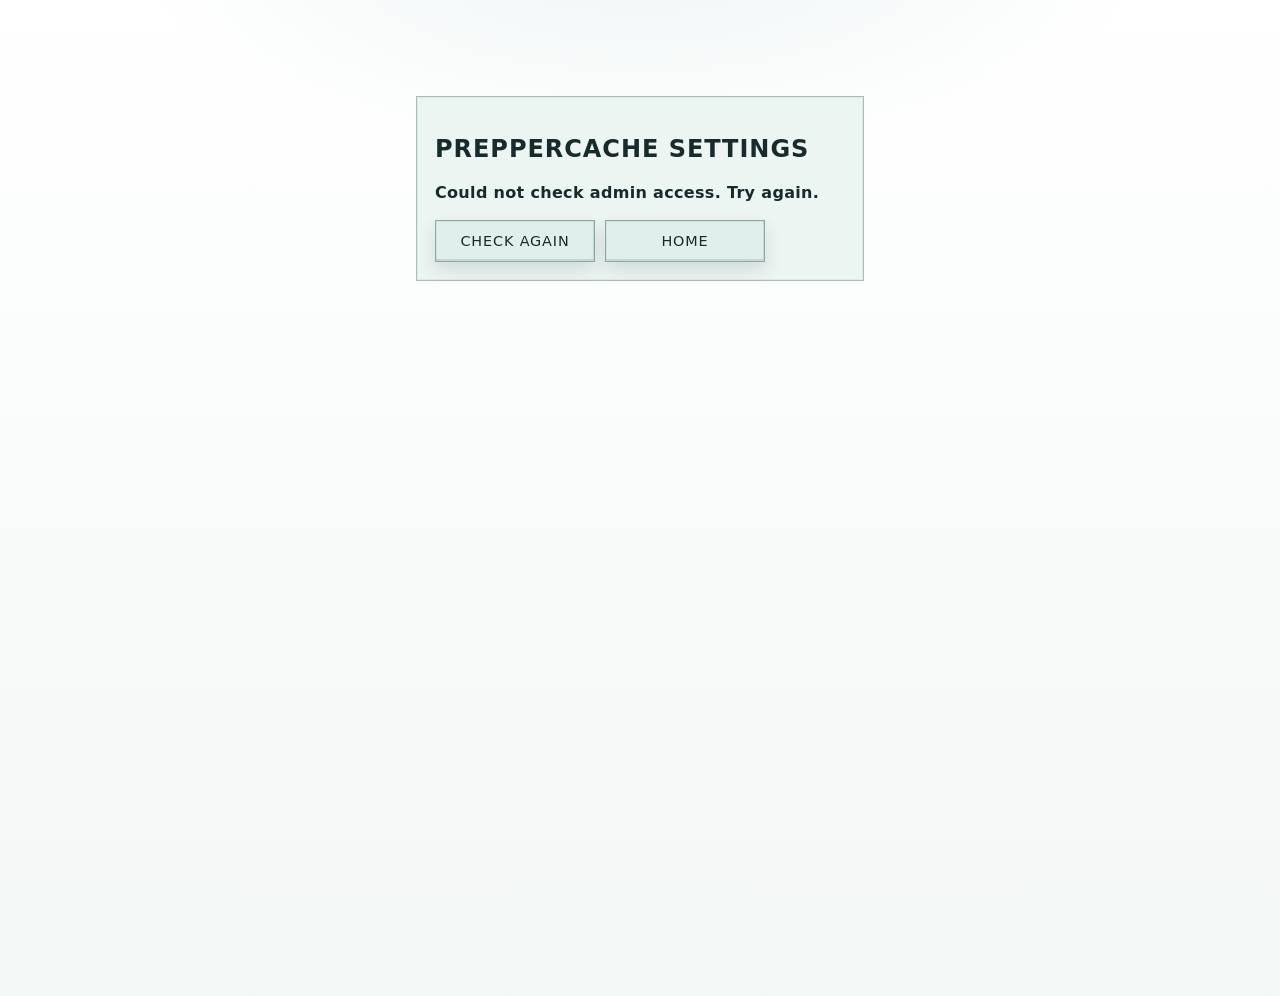
==== commit f81f23d8: "Release PrepperCache v1.0.1" ====
--- a/web/admin/index.html
+++ b/web/admin/index.html
@@ -108,6 +108,8 @@
     .muted {
       color: var(--muted);
     }
+
+    #maps-status-note:empty { display: none; }
 
     .hidden {
       display: none !important;
@@ -467,8 +469,18 @@
       line-height: 1.35;
     }
 
+    .system-grid {
+      align-items: start;
+    }
+
+    .system-settings-stack {
+      display: grid;
+      gap: inherit;
+      min-width: 0;
+    }
+
     .power-controls-box {
-      margin-top: 16px;
+      margin: 0 0 16px;
       padding: 12px 14px;
       border: 1px solid var(--border);
       background: var(--bg-secondary, #ffffff);
@@ -911,44 +923,98 @@
       margin: 0;
     }
 
-    .files-dual-pane {
-      display: grid;
-      grid-template-columns: repeat(2, minmax(0, 1fr));
-      gap: 14px;
-      margin-top: 18px;
-    }
-
-    .files-pane {
-      border: 1px solid var(--border-primary, #8da9a5);
-      background: var(--accent-subtle, rgba(96, 159, 153, 0.12));
-      padding: 12px;
-    }
-
-    .files-pane.active {
-      outline: 2px solid #8da9a5;
-      outline-offset: 0;
-    }
-
-    .files-pane-head {
-      margin-bottom: 8px;
-    }
-
-    .files-pane-head h3 {
-      margin: 0 0 6px;
-      font-size: 0.95rem;
-    }
-
-    .files-shortcuts {
+    .files-navigation,
+    .files-breadcrumb,
+    .files-transfer-actions {
       display: flex;
       flex-wrap: wrap;
+      align-items: center;
       gap: 8px;
-      margin-bottom: 10px;
-    }
-
-    .files-shortcut-button {
+    }
+
+    .files-navigation {
+      margin: 12px 0;
+    }
+
+    .files-location-field {
+      display: flex;
+      align-items: center;
+      gap: 10px;
       min-width: 0;
-      padding: 8px 10px;
-      font-size: 0.78rem;
+      max-width: 100%;
+    }
+
+    .files-location-field select {
+      box-sizing: border-box;
+      width: auto;
+      min-width: 0;
+      padding-block: 8px;
+    }
+
+    .files-breadcrumb {
+      min-width: 0;
+      overflow-wrap: anywhere;
+    }
+
+    [data-panel-group="files"] .actions .button,
+    .files-navigation .button,
+    .files-transfer-actions .button {
+      width: auto;
+    }
+
+    #files-open-destination[hidden],
+    #import-zims-button[hidden] {
+      display: none;
+    }
+
+    .files-dialog {
+      box-sizing: border-box;
+      width: min(580px, calc(100% - 24px));
+      max-height: calc(100% - 24px);
+      padding: 18px;
+      border: 1px solid var(--muted);
+      background: var(--surface, var(--panel));
+      color: var(--text);
+    }
+
+    .files-dialog::backdrop {
+      background: rgba(0, 0, 0, 0.7);
+    }
+
+    .files-dialog h3 {
+      margin-top: 0;
+      overflow-wrap: anywhere;
+    }
+
+    .files-dialog .files-list {
+      min-height: 100px;
+      max-height: 40vh;
+    }
+
+    .files-dialog .files-entry {
+      display: block;
+      overflow-wrap: anywhere;
+    }
+
+    .files-transfer-actions {
+      justify-content: flex-end;
+    }
+
+    .files-name-cell {
+      display: flex;
+      align-items: center;
+      gap: 8px;
+      min-width: 0;
+    }
+
+    .files-folder-link {
+      border: 0;
+      padding: 4px 0;
+      background: transparent;
+      color: var(--accent);
+      font: inherit;
+      text-align: left;
+      cursor: pointer;
     }
 
     .files-list {
@@ -962,7 +1028,7 @@
     .files-header,
     .files-entry {
       display: grid;
-      grid-template-columns: minmax(180px, var(--files-name-col-width, 320px)) 80px 120px;
+      grid-template-columns: minmax(0, 1fr) 80px 120px;
       gap: 10px;
       align-items: center;
     }
@@ -989,20 +1055,6 @@
       padding: 0;
     }
 
-    .files-name-header {
-      position: relative;
-      padding-right: 14px;
-    }
-
-    .files-column-resizer {
-      position: absolute;
-      top: -8px;
-      right: -7px;
-      width: 14px;
-      height: calc(100% + 16px);
-      cursor: col-resize;
-    }
-
     .files-sort-indicator {
       margin-left: 6px;
       color: var(--muted);
@@ -1036,7 +1088,6 @@
       white-space: nowrap;
     }
 
-    .files-entry-kind,
     .files-entry-size,
     .files-entry-modified {
       color: var(--muted);
@@ -1122,7 +1173,10 @@
 
     .content-options { margin-block: .85rem; }
     .content-options summary { cursor: pointer; font-weight: 600; }
-    #content-failed-files, #content-set-disk-space { overflow-wrap: anywhere; }
+    .content-toolbar { align-items: center; }
+    .content-toolbar .content-options { margin: 0; }
+    .content-toolbar .content-options[open] { flex-basis: 100%; }
+    #content-failed-files, #content-rejected-files, #content-set-disk-space { overflow-wrap: anywhere; }
     #content-library-note:empty { display: none; }
 
     .substatus {
@@ -1338,8 +1392,10 @@
         grid-template-columns: 1fr;
       }
 
-      .files-dual-pane {
-        grid-template-columns: 1fr;
+      .files-header,
+      .files-entry {
+        grid-template-columns: minmax(0, 1fr) 54px 76px;
+        gap: 6px;
       }
 
       .button {
@@ -1374,6 +1430,12 @@
       background: var(--bg);
       box-shadow: none;
     }
+    .admin-gate {
+      width: min(28rem, calc(100% - 2rem));
+      margin: clamp(1rem, 12vh, 6rem) auto;
+    }
+    #admin-login-form .field { margin-bottom: 1rem; }
+
     .settings-header {
       grid-area: header;
       min-width: 0;
@@ -1509,8 +1571,15 @@
 
     .system-service-statuses { display: flex; flex-wrap: wrap; gap: .45rem 1.3rem; margin-top: .75rem; }
     .service-indicator { display: inline-flex; align-items: center; gap: .45rem; font-size: .85rem; }
-    .ap-card-header { display: flex; flex-wrap: wrap; align-items: baseline; gap: .5rem 1rem; }
-    .ap-card-header h2 { margin-block: 0; }
+    .card-status-header { display: flex; flex-wrap: wrap; align-items: baseline; gap: .5rem 1rem; }
+    .card-status-header h2 { margin-block: 0; }
+    .system-settings-stack .card-status-header { margin-bottom: .65rem; }
+    #admin-protection-status { margin-inline-start: auto; }
+    #admin-save-button.primary { border-color: var(--accent); }
+    html:not([data-theme="charcoal-blue"]) #admin-save-button.primary {
+      background: var(--accent);
+      color: #fff;
+    }
     .ap-advanced { margin-top: 1rem; }
     .ap-advanced summary { cursor: pointer; font-weight: 600; }
     #ap-status { margin-inline-start: auto; }
@@ -1534,6 +1603,23 @@
     .settings-panels :is(select, input:not([type="checkbox"], [type="radio"]), textarea, .button, .status-chip) {
       border-radius: var(--radius-button, 6px);
     }
+    .zim-upload-drop {
+      display: flex;
+      flex-wrap: wrap;
+      align-items: center;
+      justify-content: space-between;
+      gap: .65rem;
+      margin-block: .85rem;
+      padding: .9rem;
+      border: 1px dashed var(--border);
+      border-radius: var(--radius-card, 8px);
+      background: linear-gradient(150deg, var(--accent-subtle), transparent 78%), var(--panel);
+    }
+    .zim-upload-drop.is-over { border-color: var(--accent); background: var(--accent-subtle); }
+    .zim-upload-progress { width: 100%; }
+    .zim-upload-feedback { margin-block: .4rem 0; overflow-wrap: anywhere; }
+    .zim-upload-feedback:empty { display: none; }
+
     .content-set-options {
       display: grid;
       grid-template-columns: repeat(auto-fit, minmax(8rem, 1fr));
@@ -1619,7 +1705,22 @@
   </style>
 </head>
 <body>
-  <main>
+  <section class="card admin-gate" id="admin-gate" aria-labelledby="admin-gate-title">
+    <h1 id="admin-gate-title">PrepperCache Settings</h1>
+    <form id="admin-login-form" class="hidden">
+      <div class="field">
+        <label for="admin-login-password">Admin password</label>
+        <input type="password" id="admin-login-password" autocomplete="current-password" maxlength="128" required>
+      </div>
+      <button class="button primary" type="submit">Login</button>
+    </form>
+    <p class="status" id="admin-gate-status" role="status">Checking admin access…</p>
+    <div class="actions">
+      <button class="button hidden" id="admin-check-again" type="button">Check Again</button>
+      <a class="button" href="/">Home</a>
+    </div>
+  </section>
+  <main class="hidden" id="admin-settings">
     <header class="settings-header">
     <div class="top-actions">
       <a class="settings-mobile-brand" href="/" aria-label="PrepperCache home">Prepper<span>Cache</span></a>
@@ -1684,17 +1785,23 @@
           <header><h2>Storage</h2><a class="dashboard-card-link" href="#storage">Manage storage →</a></header>
           <p class="dashboard-usage"><span id="dashboard-storage-summary">Checking system drive…</span><span id="dashboard-storage-percent"></span></p>
           <progress id="dashboard-storage-meter" aria-label="System drive space used" max="100" hidden></progress>
+          <p><span class="service-indicator" id="dashboard-usb-status" role="status" data-tone="neutral">Checking USB storage…</span></p>
         </section>
       </div>
     </section>
 
     <section class="panel-group" data-panel-group="system">
-      <div class="grid">
+      <div class="grid system-grid">
         <section class="card">
           <h2>System</h2>
-          <p class="muted">
-            Live Raspberry Pi health and power controls live here so the main page can stay focused on navigation.
-          </p>
+          <div class="power-controls-box">
+            <strong class="power-controls-label">Power Controls</strong>
+            <div class="actions">
+              <button class="button secondary" data-icon="↻" id="restart-system-button" type="button">Restart</button>
+              <button class="button secondary" data-icon="⏻" id="shutdown-system-button" type="button">Shutdown</button>
+            </div>
+            <p class="status" id="system-power-status"></p>
+          </div>
           <div class="health-grid">
             <div class="health-card">
               <strong>Temp</strong>
@@ -1718,46 +1825,68 @@
           <div class="actions">
             <a class="button" href="/api/diagnostics/logs" download>Export Troubleshooting Logs</a>
           </div>
-          <div class="power-controls-box">
-            <strong class="power-controls-label">Power Controls</strong>
-            <div class="actions">
-              <button class="button secondary" data-icon="↻" id="restart-system-button" type="button">Restart</button>
-              <button class="button secondary" data-icon="⏻" id="shutdown-system-button" type="button">Shutdown</button>
-            </div>
-            <p class="status" id="system-power-status"></p>
-          </div>
         </section>
-        <section class="card">
-          <h2>GPIO Accessories</h2>
-          <form id="gpio-form">
-            <fieldset id="gpio-fields" disabled>
-              <legend>Shutdown button and OLED</legend>
-              <p><label><input id="gpio-shutdown-enabled" type="checkbox"> Enable the shutdown button</label></p>
-              <div class="field">
-                <label for="gpio-shutdown-pin">Shutdown button BCM GPIO</label>
-                <select id="gpio-shutdown-pin"></select>
+        <div class="system-settings-stack">
+          <section class="card">
+            <header class="card-status-header">
+              <h2>Admin Access</h2>
+              <span class="service-indicator" id="admin-protection-status" role="status">Checking protection…</span>
+            </header>
+            <form id="admin-password-form">
+              <label><input id="admin-password-enabled" type="checkbox"> Require an admin password</label>
+              <div class="field hidden" id="admin-current-field">
+                <label for="admin-current-password">Current admin password</label>
+                <input type="password" id="admin-current-password" autocomplete="current-password" maxlength="128">
               </div>
-              <p class="muted">Use a normally open switch between the selected GPIO and ground. Hold for two seconds to shut down.</p>
-              <p><label><input id="gpio-oled-enabled" type="checkbox"> Enable the OLED status display</label></p>
-              <div class="field">
-                <label for="gpio-oled-address">OLED I²C address</label>
-                <select id="gpio-oled-address">
-                  <option value="0x3c">0x3C</option><option value="0x3d">0x3D</option>
-                </select>
+              <div id="admin-new-fields" class="hidden">
+                <div class="field">
+                  <label for="admin-new-password">New admin password</label>
+                  <input type="password" id="admin-new-password" autocomplete="new-password" minlength="8" maxlength="128">
+                </div>
+                <div class="field">
+                  <label for="admin-confirm-password">Confirm admin password</label>
+                  <input type="password" id="admin-confirm-password" autocomplete="new-password" minlength="8" maxlength="128">
+                </div>
               </div>
-              <p class="muted">SSD1306, 128×32. SDA is GPIO2 (pin 3), SCL is GPIO3 (pin 5), 3.3 V is pin 1, and ground is pin 6.</p>
-              <button class="button" type="submit">Save GPIO Settings</button>
-            </fieldset>
-          </form>
-          <p class="status" id="gpio-status" role="status">Checking GPIO support…</p>
-        </section>
+              <div class="actions">
+                <button class="button" id="admin-save-button" type="submit">Save Admin Access</button>
+                <button class="button hidden" id="admin-sign-out" type="button">Sign Out</button>
+              </div>
+            </form>
+            <p class="status" id="admin-password-status" role="status"></p>
+          </section>
+          <section class="card">
+            <h2>GPIO Accessories</h2>
+            <form id="gpio-form">
+              <fieldset id="gpio-fields" disabled>
+                <legend>Shutdown button and OLED</legend>
+                <p><label><input id="gpio-shutdown-enabled" type="checkbox"> Enable the shutdown button</label></p>
+                <div class="field">
+                  <label for="gpio-shutdown-pin">Shutdown button BCM GPIO</label>
+                  <select id="gpio-shutdown-pin"></select>
+                </div>
+                <p class="muted">Use a normally open switch between the selected GPIO and ground. Hold for two seconds to shut down.</p>
+                <p><label><input id="gpio-oled-enabled" type="checkbox"> Enable the OLED status display</label></p>
+                <div class="field">
+                  <label for="gpio-oled-address">OLED I²C address</label>
+                  <select id="gpio-oled-address">
+                    <option value="0x3c">0x3C</option><option value="0x3d">0x3D</option>
+                  </select>
+                </div>
+                <p class="muted">SSD1306, 128×32. SDA is GPIO2 (pin 3), SCL is GPIO3 (pin 5), 3.3 V is pin 1, and ground is pin 6.</p>
+                <button class="button" type="submit">Save GPIO Settings</button>
+              </fieldset>
+            </form>
+            <p class="status" id="gpio-status" role="status">Checking GPIO support…</p>
+          </section>
+        </div>
       </div>
     </section>
 
     <section class="panel-group" data-panel-group="wifi">
       <div class="grid">
         <section class="card">
-          <header class="ap-card-header">
+          <header class="card-status-header">
             <h2>Wireless Access Point</h2>
             <span class="service-indicator" id="ap-status" role="status">Checking access point…</span>
           </header>
@@ -1844,7 +1973,17 @@
           <h2>Installed Content</h2>
           <p class="muted" id="content-setup-note" role="status">Checking installation status…</p>
           <p class="status hidden" id="content-action-status" role="status">Content actions: ready</p>
-          <ul class="hidden" id="content-failed-files" aria-label="Failed downloads"></ul>
+          <div class="hidden" id="content-download-issues">
+            <p><strong>Failed downloads</strong></p>
+            <ul id="content-failed-files" aria-label="Failed downloads"></ul>
+            <p class="muted" id="content-download-recovery">Use <strong>Resume Content Download</strong> to retry the failed files.</p>
+          </div>
+          <div class="hidden" id="content-index-issues">
+            <p><strong>Unavailable in Kiwix</strong></p>
+            <p class="muted">Kiwix couldn’t index these ZIM files:</p>
+            <ul id="content-rejected-files" aria-label="Files Kiwix could not index"></ul>
+            <p class="muted">Replace the listed files with fresh downloads or known-good copies, then choose <strong>Rebuild Kiwix Library</strong> in Installed ZIM Files or File Management.</p>
+          </div>
           <div class="progress-shell hidden" id="content-progress-shell">
             <div class="progress-top">
               <span class="progress-label" id="progress-label">Waiting for action</span>
@@ -1856,82 +1995,25 @@
             <p class="status" id="current-file-status">Current file: none</p>
             <p class="substatus" id="content-summary-status">No active operation.</p>
           </div>
-          <div class="actions">
-            <button class="button hidden" data-icon="▤" id="toggle-apply-log-button" type="button">Show Content Log</button>
-            <button class="button hidden" id="retry-content-downloads" type="button">Retry Failed Downloads</button>
-          </div>
-          <div class="log-panel hidden" id="apply-log-panel">
-            <strong>Recent Log</strong>
-            <pre id="apply-log">No active download log.</pre>
-          </div>
-          <div id="content-library-details" class="hidden">
-            <div class="content-set-box">
-              <div class="content-set-top">
-                <strong>Selected Content Set</strong>
-                <button class="button" data-icon="＋" id="toggle-add-content-button" type="button" aria-controls="add-more-content-card" aria-expanded="false">Add Content</button>
-              </div>
-              <div class="content-set-options" role="group" aria-label="Content sets">
-                <button class="button" type="button" data-content-set="essential">Essential</button>
-                <button class="button" type="button" data-content-set="standard">Standard</button>
-                <button class="button" type="button" data-content-set="comprehensive">Comprehensive</button>
-              </div>
-              <div class="content-set-tile hidden" id="content-set-tile"></div>
-              <p class="substatus" id="content-set-status">Loading installed content set.</p>
-
-            </div>
-            <div class="field">
-              <label for="content-install-target">Install New Content To</label>
-              <select id="content-install-target"></select>
-            </div>
-            <div class="content-storage">
-              <p class="content-storage-summary" id="content-storage-summary">Checking disk usage.</p>
-              <div class="content-storage-bar" aria-hidden="true">
-                <div class="content-storage-segment other" id="content-storage-other"></div>
-                <div class="content-storage-segment content" id="content-storage-library-internal"></div>
-                <div class="content-storage-segment content-external" id="content-storage-library-external"></div>
-                <div class="content-storage-segment free" id="content-storage-free"></div>
-              </div>
-              <div class="content-storage-legend">
-                <div class="content-storage-chip">
-                  <strong><span class="content-storage-swatch other" aria-hidden="true"></span>Other Used</strong>
-                  <span id="content-storage-other-label">-</span>
-                </div>
-                <div class="content-storage-chip">
-                  <strong><span class="content-storage-swatch content" aria-hidden="true"></span>Internal Content</strong>
-                  <span id="content-storage-library-internal-label">-</span>
-                </div>
-                <div class="content-storage-chip">
-                  <strong><span class="content-storage-swatch content-external" aria-hidden="true"></span>External Content</strong>
-                  <span id="content-storage-library-external-label">-</span>
-                </div>
-                <div class="content-storage-chip">
-                  <strong><span class="content-storage-swatch free" aria-hidden="true"></span>Free</strong>
-                  <span id="content-storage-free-label">-</span>
-                </div>
-              </div>
-              <div class="content-storage-warning" id="content-storage-warning"></div>
-            </div>
-            <div class="actions">
-              <button class="button" id="update-content-button" type="button">Update Content Now</button>
-            </div>
-            <details class="content-options">
+          <div class="actions content-toolbar">
+            <button class="button hidden" data-content-library-action data-icon="＋" id="toggle-add-content-button" type="button" aria-controls="add-more-content-card" aria-expanded="false">Add More Content</button>
+            <button class="button hidden" data-content-library-action id="update-content-button" type="button">Update Existing Content</button>
+            <button class="button" data-icon="▤" id="toggle-apply-log-button" type="button" aria-controls="apply-log-panel" aria-expanded="false">Show Logs</button>
+            <details class="content-options hidden" data-content-library-action>
               <summary>Update Schedule</summary>
               <label><input id="automatic-content-updates" type="checkbox" disabled> Automatically download updates weekly</label>
               <p class="substatus" id="automatic-content-update-note">New editions are downloaded alongside your existing files.</p>
               <p class="status" id="update-schedule-error" role="status"></p>
             </details>
-            <p class="substatus" id="content-library-note" role="status"></p>
-            <div class="field">
-              <label id="installed-zim-heading">Installed ZIM Files</label>
-              <div id="content-local-list" class="log-panel muted">Checking local ZIM files...</div>
-            </div>
-            <div class="actions">
-              <button class="button" data-icon="↻" id="refresh-installed-zims-button" type="button">Refresh Installed ZIMs</button>
-              <button class="button" data-icon="☑" id="select-all-local-zims-button" type="button">Select All</button>
-              <button class="button" data-icon="☐" id="clear-local-zims-button" type="button">Clear All</button>
-              <button class="button" data-icon="✖" id="remove-local-zims-button" type="button">Remove Selected ZIMs</button>
-              <button class="button" data-icon="⌘" id="rebuild-library-button" type="button">Rebuild Kiwix Library</button>
-            </div>
+          </div>
+          <div class="actions">
+            <button class="button hidden" id="retry-content-downloads" type="button">Resume Content Download</button>
+          </div>
+          <div class="log-panel hidden" id="apply-log-panel" tabindex="-1">
+            <strong>Recent Log</strong>
+            <pre id="apply-log">No active download log.</pre>
+          </div>
+          <div id="content-library-details" class="hidden">
             <section class="hidden" id="add-more-content-card">
               <h2>Add Content</h2>
               <p class="muted">
@@ -1974,6 +2056,72 @@
               </div>
               <p class="substatus" id="zim-catalog-note">Choose any ZIM files you want to add, then download them into the local library.</p>
             </section>
+            <section aria-label="Upload to the content library" data-zim-upload>
+              <div class="zim-upload-drop">
+                <div><strong>Upload ZIM Files</strong><p class="substatus">Drop files here to copy them to your selected content drive.</p></div>
+                <button type="button" class="button" data-zim-choose>Choose ZIM Files</button>
+                <input type="file" accept=".zim" multiple hidden>
+              </div>
+              <progress class="zim-upload-progress" aria-label="ZIM upload progress" max="100" hidden></progress>
+              <p class="zim-upload-feedback status" role="status"></p>
+            </section>
+            <div class="content-set-box">
+              <div class="content-set-top">
+                <strong>Selected Content Set</strong>
+              </div>
+              <div class="content-set-options" role="group" aria-label="Content sets">
+                <button class="button" type="button" data-content-set="essential">Essential</button>
+                <button class="button" type="button" data-content-set="standard">Standard</button>
+                <button class="button" type="button" data-content-set="comprehensive">Comprehensive</button>
+              </div>
+              <div class="content-set-tile hidden" id="content-set-tile"></div>
+              <p class="substatus" id="content-set-status">Loading installed content set.</p>
+
+            </div>
+            <div class="field">
+              <label for="content-install-target">Install New Content To</label>
+              <select id="content-install-target"></select>
+            </div>
+            <div class="content-storage">
+              <p class="content-storage-summary" id="content-storage-summary">Checking disk usage.</p>
+              <div class="content-storage-bar" aria-hidden="true">
+                <div class="content-storage-segment other" id="content-storage-other"></div>
+                <div class="content-storage-segment content" id="content-storage-library-internal"></div>
+                <div class="content-storage-segment content-external" id="content-storage-library-external"></div>
+                <div class="content-storage-segment free" id="content-storage-free"></div>
+              </div>
+              <div class="content-storage-legend">
+                <div class="content-storage-chip">
+                  <strong><span class="content-storage-swatch other" aria-hidden="true"></span>Other Used</strong>
+                  <span id="content-storage-other-label">-</span>
+                </div>
+                <div class="content-storage-chip">
+                  <strong><span class="content-storage-swatch content" aria-hidden="true"></span>Internal Content</strong>
+                  <span id="content-storage-library-internal-label">-</span>
+                </div>
+                <div class="content-storage-chip">
+                  <strong><span class="content-storage-swatch content-external" aria-hidden="true"></span>External Content</strong>
+                  <span id="content-storage-library-external-label">-</span>
+                </div>
+                <div class="content-storage-chip">
+                  <strong><span class="content-storage-swatch free" aria-hidden="true"></span>Free</strong>
+                  <span id="content-storage-free-label">-</span>
+                </div>
+              </div>
+              <div class="content-storage-warning" id="content-storage-warning"></div>
+            </div>
+            <p class="substatus" id="content-library-note" role="status"></p>
+            <details class="content-options" id="installed-zim-files">
+              <summary id="installed-zim-heading">Installed ZIM Files</summary>
+              <div id="content-local-list" class="log-panel muted">Checking local ZIM files...</div>
+              <div class="actions">
+                <button class="button" data-icon="↻" id="refresh-installed-zims-button" type="button">Refresh Installed ZIMs</button>
+                <button class="button" data-icon="☑" id="select-all-local-zims-button" type="button">Select All</button>
+                <button class="button" data-icon="☐" id="clear-local-zims-button" type="button">Clear All</button>
+                <button class="button" data-icon="✖" id="remove-local-zims-button" type="button">Remove Selected ZIMs</button>
+                <button class="button" data-icon="⌘" id="rebuild-library-button" type="button">Rebuild Kiwix Library</button>
+              </div>
+            </details>
           </div>
         </section>
       </div>
@@ -1994,8 +2142,8 @@
             <div class="field">
               <label for="map-flavor">Map Theme</label>
               <select id="map-flavor">
+                <option value="light">Light</option>
                 <option value="dark">Dark</option>
-                <option value="light">Light</option>
               </select>
             </div>
             <button class="button" data-icon="💾" id="save-map-button" type="button">Save Theme</button>
@@ -2003,7 +2151,6 @@
           </div>
           <details class="map-download-source">
             <summary>Manage Installed Maps</summary>
-            <p class="muted" id="maps-root">PMTiles root: loading</p>
             <div id="maps-local-list" class="log-panel muted">Checking local PMTiles packages...</div>
             <div class="actions">
               <button class="button" data-icon="↻" id="refresh-maps-button" type="button">Refresh Installed Maps</button>
@@ -2011,8 +2158,7 @@
               <button class="button" data-icon="☐" id="clear-local-maps-button" type="button">Clear All</button>
               <button class="button" data-icon="✖" id="remove-local-maps-button" type="button">Remove Selected Maps</button>
             </div>
-            <div class="status-cluster" id="maps-status" aria-live="polite"></div>
-            <p class="substatus" id="maps-status-note">Loading map package status.</p>
+            <p class="substatus" id="maps-status-note" role="status">Loading map package status.</p>
           </details>
         </section>
         <section class="card hidden" id="add-maps-card">
@@ -2117,16 +2263,14 @@
           <div class="actions">
             <button class="button" data-icon="↻" id="refresh-storage-button" type="button">Refresh Storage</button>
           </div>
-          <div class="status-cluster" id="storage-action-status" aria-live="polite"></div>
           <div class="field">
             <label>Current Storage Paths</label>
             <div id="storage-targets-list" class="log-panel muted">Checking current storage paths...</div>
           </div>
           <div class="field">
-            <label>Detected Volumes</label>
-            <div id="storage-volumes-list" class="log-panel muted">Checking attached storage volumes...</div>
+            <label>USB Storage</label>
+            <div id="storage-volumes-list" class="log-panel muted">Checking for USB storage…</div>
           </div>
-          <p class="substatus" id="storage-status-note">Use this page when you want to move maps or library data onto an external drive later.</p>
         </section>
       </div>
     </section>
@@ -2135,39 +2279,89 @@
       <div class="grid">
         <section class="card">
           <h2>File Management</h2>
-          <p class="muted">
-            Browse PrepperCache storage locations in a dual-pane file manager. File operations are limited to approved PrepperCache roots and delete actions always require confirmation.
-          </p>
+          <div class="files-navigation">
+            <label class="files-location-field">Location <select id="files-location"></select></label>
+            <button class="button" id="files-up" type="button" disabled>Up</button>
+            <nav class="files-breadcrumb" id="files-path" aria-label="Current folder"></nav>
+          </div>
           <div class="actions">
-            <button class="button" data-icon="↻" id="refresh-files-button" type="button">Refresh Files</button>
-            <button class="button" data-icon="📁" id="new-folder-button" type="button">New Folder</button>
-            <button class="button" data-icon="✎" id="rename-file-button" type="button">Rename</button>
-            <button class="button" data-icon="⎘" id="copy-file-button" type="button">Copy To Other Pane</button>
-            <button class="button" data-icon="⇄" id="move-file-button" type="button">Move To Other Pane</button>
-            <button class="button" data-icon="✖" id="delete-file-button" type="button">Delete</button>
+            <button class="button" id="import-zims-button" type="button" hidden>Import ZIMs</button>
+            <button class="button" id="new-folder-button" type="button" disabled>New Folder</button>
+            <button class="button" id="refresh-files-button" type="button">Refresh</button>
+            <button class="button" id="rename-file-button" type="button" disabled>Rename</button>
+            <button class="button" id="copy-file-button" type="button" disabled>Copy to…</button>
+            <button class="button" id="move-file-button" type="button" disabled>Move to…</button>
+            <button class="button" id="delete-file-button" type="button" disabled>Delete</button>
+            <button class="button" data-icon="⌘" id="files-rebuild-library-button" type="button" disabled>Rebuild Kiwix Library</button>
           </div>
-          <p class="status" id="files-action-status">File manager ready.</p>
-          <div class="files-dual-pane">
-            <section class="files-pane" id="files-pane-left">
-              <div class="files-pane-head">
-                <h3>Left Pane</h3>
-                <p class="substatus" id="files-left-path">Loading...</p>
+          <p class="status" id="files-action-status" role="status"></p>
+          <p class="status hidden" id="files-rebuild-status" role="status"></p>
+          <section aria-label="Upload ZIMs to the content library" data-zim-upload>
+            <div class="zim-upload-drop">
+              <div><strong>Upload ZIM Files</strong><p class="substatus">Drop files here to copy them to your selected content drive.</p></div>
+              <button type="button" class="button" data-zim-choose>Choose ZIM Files</button>
+              <input type="file" accept=".zim" multiple hidden>
+            </div>
+            <progress class="zim-upload-progress" aria-label="ZIM upload progress" max="100" hidden></progress>
+            <p class="zim-upload-feedback status" role="status"></p>
+          </section>
+          <div class="files-list" id="files-list">Loading files…</div>
+          <p class="status" id="files-transfer-status" role="status"></p>
+          <button class="button" id="files-open-destination" type="button" hidden>Open destination</button>
+          <dialog class="files-dialog" id="files-destination" aria-labelledby="destination-title">
+            <h3 id="destination-title"></h3>
+            <div class="files-navigation">
+              <label class="files-location-field">Location <select id="destination-location"></select></label>
+              <button class="button" id="destination-up" type="button" disabled>Up</button>
+              <nav class="files-breadcrumb" id="destination-path" aria-label="Destination folder"></nav>
+            </div>
+            <div class="files-list" id="destination-list"></div>
+            <p class="status" id="destination-status" role="status"></p>
+            <div class="files-transfer-actions">
+              <button class="button" id="destination-new-folder" type="button">New Folder</button>
+              <button class="button" id="destination-cancel" type="button">Cancel</button>
+              <button class="button" id="destination-submit" type="button"></button>
+            </div>
+          </dialog>
+          <dialog class="files-dialog" id="zim-import-dialog" aria-labelledby="zim-import-title">
+            <form id="zim-import-form">
+              <h3 id="zim-import-title">Import ZIMs</h3>
+              <div class="field">
+                <label for="zim-import-source">USB drive</label>
+                <select id="zim-import-source" required></select>
               </div>
-              <div class="files-shortcuts" id="files-left-shortcuts"></div>
-              <div class="files-list" id="files-left-list">Loading files...</div>
-            </section>
-            <section class="files-pane" id="files-pane-right">
-              <div class="files-pane-head">
-                <h3>Right Pane</h3>
-                <p class="substatus" id="files-right-path">Loading...</p>
+              <div class="field">
+                <label for="zim-import-library">Copy to library</label>
+                <select id="zim-import-library" required></select>
               </div>
-              <div class="files-shortcuts" id="files-right-shortcuts"></div>
-              <div class="files-list" id="files-right-list">Loading files...</div>
-            </section>
-          </div>
+              <div class="files-transfer-actions">
+                <button class="button" id="zim-import-cancel" type="button">Cancel</button>
+                <button class="button" type="submit">Import ZIMs</button>
+              </div>
+            </form>
+          </dialog>
         </section>
       </div>
     </section>
+
+    <dialog class="card download-review" id="usb-prepare-dialog" aria-labelledby="usb-prepare-title">
+      <form id="usb-prepare-form">
+        <h2 id="usb-prepare-title">Prepare USB drive</h2>
+        <p id="usb-prepare-drive"></p>
+        <p>This permanently erases all partitions and files on this USB drive. PrepperCache will create one ext4 partition with library, maps, and media folders.</p>
+        <div class="field">
+          <label for="usb-prepare-name">New drive name</label>
+          <input id="usb-prepare-name" type="text" value="PrepperCacheDATA" maxlength="16"
+            pattern="[A-Za-z0-9_\-]{1,16}" aria-describedby="usb-prepare-name-help" required>
+          <p class="substatus" id="usb-prepare-name-help">Up to 16 letters, numbers, hyphens, or underscores.</p>
+        </div>
+        <p><label><input id="usb-prepare-confirm" type="checkbox" required> I understand that all files on this drive will be erased.</label></p>
+        <div class="actions">
+          <button class="button secondary" type="button" id="usb-prepare-cancel" autofocus>Cancel</button>
+          <button class="button" type="submit">Erase and prepare</button>
+        </div>
+      </form>
+    </dialog>
 
     <dialog class="card download-review" id="content-set-review" aria-labelledby="content-set-review-title">
       <h2 id="content-set-review-title">Review Content Set</h2>
@@ -2234,6 +2428,8 @@
     </div>
   </main>
   <script>
+    let adminSession = null;
+    let adminActionPending = false;
     let currentState = null;
     let currentStatus = null;
     let applyPollHandle = null;
@@ -2241,6 +2437,7 @@
     let dashboardPollHandle = null;
     let dashboardLoading = false;
     let currentContent = null;
+    let uploadingZims = false;
     let contentSetPlan = null;
     let reviewedContentSet = "";
     let contentSetRequest = 0;
@@ -2248,6 +2445,8 @@
     let contentPanelLoading = false;
     let contentNeedsRefresh = true;
     let latestContentApply = null;
+    let applyActionPending = false;
+    let filesRebuildRequested = false;
     let currentContentCatalog = null;
     let contentCatalogPollHandle = null;
     let installedZimSort = { by: "name", dir: "asc" };
@@ -2264,11 +2463,18 @@
     let mapsSyncPollHandle = null;
     let currentPanel = "system";
     let addMoreContentVisible = false;
-    let filesPaneState = {
-      left: { path: "", parentPath: "", selectedPath: "", entries: [], roots: [], sortBy: "name", sortDir: "asc", nameColumnWidth: 320 },
-      right: { path: "", parentPath: "", selectedPath: "", entries: [], roots: [], sortBy: "name", sortDir: "asc", nameColumnWidth: 320 }
-    };
-    let activeFilesPane = "left";
+    let files = { entries: [], roots: [] };
+    let selectedFilePath = "";
+    let filesSort = { field: "name", ascending: true };
+    let filesLoadRequest = 0;
+    let filesLoading = false;
+    let fileActionPending = false;
+    let usbConnected = false;
+    let transferJob = {};
+    let transferPollTimer;
+    let transferStatusRequest = 0;
+    let destinationPicker = null;
+    let storagePreparationRunning = false;
     let apFormDirty = false;
     let apClientsPanelVisible = false;
 
@@ -2293,9 +2499,18 @@
       if (panelName === "dashboard") {
         loadSettingsDashboard();
       } else if (panelName === "wifi" || panelName === "system" || panelName === "storage") {
-        loadSystemPanelData();
+        loadSystemPanelData().then(() => {
+          if (currentPanel === "storage" && settingsDevice()) focusStorageDevice(settingsDevice());
+        });
       } else if (panelName === "files") {
-        loadFilesPanelData();
+        loadContentPanelData(false);
+        const device = settingsDevice();
+        if (device) {
+          openStorageDrive(device);
+          pollFileTransfer();
+        } else {
+          loadFilesPanelData();
+        }
       } else if (panelName === "content") {
         loadContentPanelData();
       } else if (panelName === "maps") {
@@ -2308,7 +2523,7 @@
 
     function renderApplyState(apply) {
       latestContentApply = apply;
-      const running = apply.status === "running";
+      const running = apply.status === "running" && !apply.can_retry_download;
       const failed = apply.status === "failed";
       const setupRunning = running && apply.action === "full";
       const setupNote = document.getElementById("content-setup-note");
@@ -2319,26 +2534,37 @@
           : "";
       setupNote.classList.toggle("hidden", !setupNote.textContent);
       document.getElementById("content-library-details").classList.toggle("hidden", setupRunning);
+      document.querySelectorAll("[data-content-library-action]").forEach((control) => {
+        control.classList.toggle("hidden", setupRunning);
+      });
       const failures = apply.download_failed || 0;
+      const failedDownloads = running ? [] : [...new Set(apply.failed_download_names || [])];
+      const rejectedZims = running ? [] : (apply.rejected_zim_names || []);
       setContentActionStatus(
         running ? (setupRunning ? "Installing PrepperCache" : "Working on your content")
+          : apply.status === "running" ? "Content download interrupted. You can resume it below."
           : failed ? (apply.error || "The last operation failed.")
-          : failures ? `Finished with ${failures} failed download${failures === 1 ? "" : "s"}.`
+          : failedDownloads.length || rejectedZims.length ? "Some content needs attention."
           : apply.status === "succeeded" ? (apply.result_message || (apply.action === "update-content" ? "Content update complete." : "")) : "",
-        running || failed || failures > 0 || Boolean(apply.result_message) || apply.action === "update-content" && apply.status === "succeeded"
+        running || apply.can_retry_download || failed || failedDownloads.length > 0 || rejectedZims.length > 0
+          || Boolean(apply.result_message) || apply.action === "update-content" && apply.status === "succeeded"
       );
-      const failedFiles = document.getElementById("content-failed-files");
-      const names = running ? [] : [...new Set(apply.failed_download_names || [])];
-      failedFiles.replaceChildren(...names.map((name) => {
-        const item = document.createElement("li");
-        item.textContent = name;
-        return item;
-      }));
-      failedFiles.classList.toggle("hidden", !names.length);
-      document.getElementById("toggle-apply-log-button").classList.toggle("hidden", !apply.log_tail?.length);
+      for (const [section, list, names] of [
+        ["content-download-issues", "content-failed-files", failedDownloads],
+        ["content-index-issues", "content-rejected-files", rejectedZims],
+      ]) {
+        document.getElementById(list).replaceChildren(...names.map((name) => {
+          const item = document.createElement("li");
+          item.textContent = name;
+          return item;
+        }));
+        document.getElementById(section).classList.toggle("hidden", !names.length);
+      }
+      document.getElementById("content-download-recovery").classList.toggle("hidden", !apply.can_retry_download);
+
       renderContentSetControls();
       document.getElementById("retry-content-downloads").classList.toggle("hidden",
-        running || apply.action !== "download-extra-content" || !apply.failed_download_names?.length);
+        !apply.can_retry_download);
       document.getElementById("progress-label").textContent = apply.step || "Preparing";
       const percent = Number(apply.progress_percent) || 0;
       document.getElementById("progress-value").textContent = `${percent}%`;
@@ -2356,8 +2582,8 @@
       document.getElementById("apply-log").textContent =
         apply.log_tail && apply.log_tail.length
           ? apply.log_tail.join("\n")
-          : "No active download log.";
-      setContentProgressVisibility(apply.status === "running" || apply.status === "failed");
+          : "No log output was recorded for this operation.";
+      setContentProgressVisibility(running && Boolean(apply.downloads_active));
 
       document.getElementById("update-content-button").disabled = running || !currentContent?.automatic_updates;
       document.getElementById("automatic-content-updates").disabled = running || !currentContent?.automatic_updates;
@@ -2366,7 +2592,18 @@
       document.getElementById("select-all-local-zims-button").disabled = running;
       document.getElementById("clear-local-zims-button").disabled = running;
       document.getElementById("refresh-content-button").disabled = running;
-      document.getElementById("rebuild-library-button").disabled = running;
+      document.getElementById("rebuild-library-button").disabled = running || applyActionPending;
+      updateFileButtons();
+      if (filesRebuildRequested && apply.action === "rebuild-library") {
+        const rejected = apply.rejected_zim_names || [];
+        setFilesRebuildStatus(
+          running ? "Rebuilding Kiwix library…"
+            : apply.status === "failed" ? (apply.error || "The library rebuild failed. See Content for details.")
+            : rejected.length ? "Library rebuilt. Some ZIM files are unavailable. See Content for details."
+            : "Kiwix library rebuilt."
+        );
+        filesRebuildRequested = running;
+      }
       updateCustomLibraryVisibility(true, running);
 
       updatePolling();
@@ -2469,7 +2706,14 @@
       }));
     }
 
-    function renderDashboardStorage(disk) {
+    function renderDashboardStorage(disk, volumes) {
+      const usbStatus = document.getElementById("dashboard-usb-status");
+      const known = Array.isArray(volumes);
+      const connected = known && volumes.some((volume) => volume?.transport === "usb");
+      const label = connected ? "USB storage connected" : known ? "No USB storage connected" : "USB storage status unavailable";
+      if (usbStatus.textContent !== label) usbStatus.textContent = label;
+      usbStatus.dataset.tone = connected ? "good" : "neutral";
+
       const total = Number(disk?.total_bytes);
       const used = Number(disk?.used_bytes);
       const available = total > 0 && Number.isFinite(used);
@@ -2501,7 +2745,7 @@
           ? content.installed_count.toLocaleString() : "Unavailable";
         renderDashboardRecent(content);
         renderDashboardHealth(health, maps);
-        renderDashboardStorage(health?.storage?.disk || health?.disk);
+        renderDashboardStorage(health?.storage?.disk || health?.disk, health?.storage?.volumes);
       } finally {
         dashboardLoading = false;
       }
@@ -2523,23 +2767,12 @@
       return "status-chip--warn";
     }
 
-    function setStatusChips(elementId, items) {
-      const container = document.getElementById(elementId);
-      container.innerHTML = items.map((item) => {
-        const tone = item.tone ? ` ${item.tone}` : "";
-        return `<span class="status-chip${tone}">
-          <span class="status-chip-key">${escapeHtml(item.label)}</span>
-          <span class="status-chip-value">${escapeHtml(item.value)}</span>
-        </span>`;
-      }).join("");
-    }
-
     function updateContentPaneVisibility() {
       const card = document.getElementById("add-more-content-card");
       const button = document.getElementById("toggle-add-content-button");
       card.classList.toggle("hidden", !addMoreContentVisible);
       button.setAttribute("aria-expanded", String(addMoreContentVisible));
-      button.textContent = addMoreContentVisible ? "Hide Catalog" : "Add Content";
+      button.textContent = addMoreContentVisible ? "Hide Catalog" : "Add More Content";
     }
 
     function setContentActionStatus(text = "", visible = false) {
@@ -2692,311 +2925,466 @@
       })[String(content.profile || "").toLowerCase()] || "Installed";
     }
 
-    function activePaneState() {
-      return filesPaneState[activeFilesPane];
-    }
-
-    function inactivePaneKey() {
-      return activeFilesPane === "left" ? "right" : "left";
-    }
-
-    function sortedFilesEntries(side, entries) {
-      const pane = filesPaneState[side];
-      const sortBy = pane.sortBy || "name";
-      const sortDir = pane.sortDir === "desc" ? -1 : 1;
-      return [...entries].sort((left, right) => {
-        if (left.is_dir !== right.is_dir) {
-          return left.is_dir ? -1 : 1;
-        }
-
-        let comparison = 0;
-        if (sortBy === "size") {
-          comparison = Number(left.size_bytes || 0) - Number(right.size_bytes || 0);
-        } else if (sortBy === "modified") {
-          comparison = String(left.modified_at || "").localeCompare(String(right.modified_at || ""));
+    function selectedFileEntry() {
+      return files.entries.find((entry) => entry.path === selectedFilePath);
+    }
+
+    function updateFileButtons() {
+      const working = fileActionPending || transferJob.status === "running";
+      const unavailable = working || filesLoading || !files.path;
+      for (const action of ["rename", "copy", "move", "delete"]) {
+        document.getElementById(`${action}-file-button`).disabled = unavailable || !selectedFileEntry();
+      }
+      document.getElementById("new-folder-button").disabled = unavailable;
+      document.getElementById("files-rebuild-library-button").disabled =
+        working || uploadingZims || applyActionPending || !latestContentApply || latestContentApply.status === "running";
+      const importButton = document.getElementById("import-zims-button");
+      importButton.hidden = !usbConnected;
+      importButton.disabled = unavailable;
+    }
+
+    document.addEventListener("preppercache:usb-presence", ({ detail }) => {
+      if (usbConnected === detail) return;
+      usbConnected = detail;
+      updateFileButtons();
+    });
+
+    function renderFileNavigation(prefix, listing, browse) {
+      const location = document.getElementById(`${prefix}-location`);
+      const breadcrumb = document.getElementById(`${prefix}-path`);
+      const up = document.getElementById(`${prefix}-up`);
+      const root = listing.roots.reduce((closest, item) => {
+        const containsPath = listing.path === item.path || listing.path.startsWith(`${item.path}/`);
+        return containsPath && (!closest || item.path.length > closest.path.length) ? item : closest;
+      }, null);
+      const options = listing.roots.map((item) => new Option(item.label, item.path));
+      if (prefix === "files") {
+        for (const drive of listing.unmounted_usb || []) {
+          options.push(new Option(`USB: ${drive.display_name} (mount and browse)`, `usb:${drive.path}`));
+        }
+      }
+      location.replaceChildren(...options);
+      location.value = root?.path || "";
+      location.onchange = () => {
+        if (location.value.startsWith("usb:")) {
+          const device = location.value.slice(4);
+          location.value = root?.path || "";
+          openStorageDrive(device);
         } else {
-          comparison = String(left.name || "").localeCompare(String(right.name || ""), undefined, { numeric: true, sensitivity: "base" });
-        }
-
-        if (comparison === 0) {
-          comparison = String(left.name || "").localeCompare(String(right.name || ""), undefined, { numeric: true, sensitivity: "base" });
-        }
-        return comparison * sortDir;
+          browse(location.value);
+        }
+      };
+
+      up.disabled = !listing.parent_path;
+      up.onclick = () => browse(listing.parent_path);
+      breadcrumb.replaceChildren();
+      if (!root) {
+        breadcrumb.textContent = listing.path;
+        return;
+      }
+
+      let path = root.path;
+      const parts = [root.label, ...listing.path.slice(root.path.length).split("/").filter(Boolean)];
+      parts.forEach((part, index) => {
+        if (index > 0) {
+          path += `/${part}`;
+          breadcrumb.append("›");
+        }
+        if (index === parts.length - 1) {
+          const current = document.createElement("span");
+          current.setAttribute("aria-current", "location");
+          current.textContent = part;
+          breadcrumb.append(current);
+          return;
+        }
+        const button = document.createElement("button");
+        const folder = path;
+        button.type = "button";
+        button.className = "files-folder-link";
+        button.textContent = part;
+        button.onclick = () => browse(folder);
+        breadcrumb.append(button);
       });
     }
 
-    function updateFilesPaneSort(side, sortBy) {
-      const pane = filesPaneState[side];
-      if (pane.sortBy === sortBy) {
-        pane.sortDir = pane.sortDir === "asc" ? "desc" : "asc";
-      } else {
-        pane.sortBy = sortBy;
-        pane.sortDir = sortBy === "name" ? "asc" : "desc";
-      }
-      renderFilesPane("left", filesPaneState.left);
-      renderFilesPane("right", filesPaneState.right);
-    }
-
-    function beginFilesColumnResize(side, event) {
-      event.preventDefault();
-      const paneRoot = document.getElementById(`files-pane-${side}`);
-      const startX = event.clientX;
-      const startWidth = Number(filesPaneState[side].nameColumnWidth || 320);
-      const maxWidth = Math.max((paneRoot.getBoundingClientRect().width || 520) - 230, 220);
-
-      const onMove = (moveEvent) => {
-        const nextWidth = Math.max(180, Math.min(maxWidth, startWidth + (moveEvent.clientX - startX)));
-        filesPaneState[side].nameColumnWidth = nextWidth;
-        paneRoot.style.setProperty("--files-name-col-width", `${nextWidth}px`);
-      };
-
-      const onUp = () => {
-        window.removeEventListener("mousemove", onMove);
-        window.removeEventListener("mouseup", onUp);
-      };
-
-      window.addEventListener("mousemove", onMove);
-      window.addEventListener("mouseup", onUp);
-    }
-
-    function renderFilesPane(side, payload) {
-      filesPaneState[side] = {
-        path: payload.path || "",
-        parentPath: payload.parent_path || "",
-        selectedPath: filesPaneState[side].selectedPath || "",
-        entries: Array.isArray(payload.entries) ? payload.entries : [],
-        roots: Array.isArray(payload.roots) ? payload.roots : [],
-        sortBy: filesPaneState[side].sortBy || "name",
-        sortDir: filesPaneState[side].sortDir || "asc",
-        nameColumnWidth: Number(filesPaneState[side].nameColumnWidth || 320)
-      };
-      const pane = filesPaneState[side];
-      const paneRoot = document.getElementById(`files-pane-${side}`);
-      const pathEl = document.getElementById(`files-${side}-path`);
-      const shortcutsEl = document.getElementById(`files-${side}-shortcuts`);
-      const listEl = document.getElementById(`files-${side}-list`);
-
-      paneRoot.classList.toggle("active", activeFilesPane === side);
-      paneRoot.style.setProperty("--files-name-col-width", `${pane.nameColumnWidth}px`);
-      pathEl.textContent = pane.path || "Unavailable";
-      shortcutsEl.innerHTML = "";
-
-      const roots = Array.isArray(pane.roots) ? pane.roots : [];
-      roots.forEach((root) => {
-        const button = document.createElement("button");
-        button.type = "button";
-        button.className = "button files-shortcut-button";
-        button.textContent = root.label || root.path || "Root";
-        button.addEventListener("click", () => loadFilesPane(side, root.path || ""));
-        shortcutsEl.appendChild(button);
-      });
-
-      listEl.textContent = "";
-      const entries = [];
-      if (pane.parentPath) {
-        entries.push({
-          name: "..",
-          path: pane.parentPath,
-          is_dir: true,
-          size_label: "",
-          modified_at: "Parent folder"
-        });
-      }
-      entries.push(...pane.entries);
-
-      if (!entries.length) {
-        const empty = document.createElement("div");
-        empty.className = "files-empty";
-        empty.textContent = "This folder is empty.";
-        listEl.appendChild(empty);
+    function renderFileList() {
+      const list = document.getElementById("files-list");
+      list.replaceChildren();
+      if (!files.entries.length) {
+        list.textContent = "This folder is empty.";
         return;
       }
 
-      const sortIndicator = pane.sortDir === "asc" ? "▲" : "▼";
       const header = document.createElement("div");
       header.className = "files-header";
-      header.innerHTML = `
-        <button class="files-header-button files-name-header" data-sort="name" type="button">
-          Name${pane.sortBy === "name" ? `<span class="files-sort-indicator">${sortIndicator}</span>` : ""}
-          <span class="files-column-resizer" data-resize="name" aria-hidden="true"></span>
-        </button>
-        <button class="files-header-button" data-sort="size" type="button">
-          Size${pane.sortBy === "size" ? `<span class="files-sort-indicator">${sortIndicator}</span>` : ""}
-        </button>
-        <button class="files-header-button" data-sort="modified" type="button">
-          Modified${pane.sortBy === "modified" ? `<span class="files-sort-indicator">${sortIndicator}</span>` : ""}
-        </button>
-      `;
-      header.querySelectorAll("[data-sort]").forEach((button) => {
-        button.addEventListener("click", () => updateFilesPaneSort(side, button.dataset.sort));
+      for (const [field, label] of [["name", "Name"], ["size_bytes", "Size"], ["modified_at", "Modified"]]) {
+        const button = document.createElement("button");
+        const active = filesSort.field === field;
+        button.type = "button";
+        button.className = "files-header-button";
+        button.dataset.filesSort = field;
+        button.textContent = active ? `${label} ${filesSort.ascending ? "▲" : "▼"}` : label;
+        button.onclick = () => {
+          filesSort = { field, ascending: active ? !filesSort.ascending : field === "name" };
+          renderFileList();
+          list.querySelector(`[data-files-sort="${field}"]`).focus();
+        };
+        header.append(button);
+      }
+      list.append(header);
+
+      const compareNames = (a, b) => a.name.localeCompare(b.name, undefined, { numeric: true, sensitivity: "base" });
+      const entries = [...files.entries].sort((a, b) => {
+        if (a.is_dir !== b.is_dir) return a.is_dir ? -1 : 1;
+        let comparison = compareNames(a, b);
+        if (filesSort.field === "size_bytes") comparison = a.size_bytes - b.size_bytes || comparison;
+        if (filesSort.field === "modified_at") comparison = a.modified_at.localeCompare(b.modified_at) || comparison;
+        return comparison * (filesSort.ascending ? 1 : -1);
       });
-      const resizer = header.querySelector("[data-resize='name']");
-      if (resizer) {
-        resizer.addEventListener("mousedown", (resizeEvent) => beginFilesColumnResize(side, resizeEvent));
-      }
-      listEl.appendChild(header);
-
-      sortedFilesEntries(side, entries).forEach((entry) => {
-        const row = document.createElement("button");
-        row.type = "button";
+      for (const entry of entries) {
+        const row = document.createElement("div");
         row.className = "files-entry";
-        row.classList.toggle("selected", pane.selectedPath === entry.path);
-        row.innerHTML = `
-          <span class="files-entry-name">${escapeHtml(entry.is_dir ? `📁 ${entry.name}` : `📄 ${entry.name}`)}</span>
-          <span class="files-entry-size">${escapeHtml(entry.is_dir ? "DIR" : (entry.size_label || "--"))}</span>
-          <span class="files-entry-modified">${escapeHtml(entry.modified_at || "")}</span>
-        `;
-        row.addEventListener("click", () => {
-          activeFilesPane = side;
-          pane.selectedPath = entry.path;
-          renderFilesPane("left", filesPaneState.left);
-          renderFilesPane("right", filesPaneState.right);
+        row.classList.toggle("selected", entry.path === selectedFilePath);
+
+        const cell = document.createElement("div");
+        cell.className = "files-name-cell";
+        const select = document.createElement("input");
+        select.type = "radio";
+        select.name = "files-selection";
+        select.checked = entry.path === selectedFilePath;
+        select.setAttribute("aria-label", `Select ${entry.name}`);
+
+        const name = document.createElement(entry.is_dir ? "button" : "span");
+        name.className = "files-entry-name";
+        name.textContent = `${entry.is_dir ? "📁" : "📄"} ${entry.name}`;
+        name.title = entry.name;
+        if (entry.is_dir) {
+          name.type = "button";
+          name.classList.add("files-folder-link");
+          name.onclick = () => loadFiles(entry.path);
+        }
+        const size = document.createElement("span");
+        size.className = "files-entry-size";
+        size.textContent = entry.is_dir ? "" : entry.size_label;
+        const modified = document.createElement("span");
+        modified.className = "files-entry-modified";
+        modified.textContent = entry.modified_at;
+        cell.append(select, name);
+        row.append(cell, size, modified);
+        row.onclick = (event) => {
+          if (event.target === name && entry.is_dir) return;
+          select.checked = true;
+          selectedFilePath = entry.path;
+          list.querySelector(".selected")?.classList.remove("selected");
+          row.classList.add("selected");
+          updateFileButtons();
+        };
+        list.append(row);
+      }
+    }
+
+    async function fileRequest(endpoint, body) {
+      const options = body ? {
+        method: "POST",
+        headers: { "Content-Type": "application/json" },
+        body: JSON.stringify(body)
+      } : {};
+      const { response, payload } = await fetchJsonWithTimeout(endpoint, options, body ? 15000 : 5000);
+      if (!response.ok) throw new Error(payload.error || "File request failed.");
+      return payload;
+    }
+
+    function listFolder(path) {
+      return fileRequest(path ? `/api/files?path=${encodeURIComponent(path)}` : "/api/files");
+    }
+
+    function showFiles(listing) {
+      if (files.path !== listing.path || !listing.entries.some((entry) => entry.path === selectedFilePath)) {
+        selectedFilePath = "";
+      }
+      files = listing;
+      usbConnected = Boolean(listing.usb_connected);
+      renderFileNavigation("files", files, loadFiles);
+      renderFileList();
+    }
+
+    async function loadFiles(path = "") {
+      const request = ++filesLoadRequest;
+      const status = document.getElementById("files-action-status");
+      status.textContent = "Loading folder…";
+      filesLoading = true;
+      updateFileButtons();
+      try {
+        const listing = await listFolder(path);
+        if (request !== filesLoadRequest) return;
+        showFiles(listing);
+        status.textContent = "";
+      } catch (error) {
+        if (request !== filesLoadRequest) return;
+        status.textContent = error.message;
+        if (!files.path) document.getElementById("files-list").textContent = "Folder unavailable.";
+      } finally {
+        if (request === filesLoadRequest) {
+          filesLoading = false;
+          updateFileButtons();
+        }
+      }
+    }
+
+    async function openStorageDrive(device) {
+      const request = ++filesLoadRequest;
+      const status = document.getElementById("files-action-status");
+      filesLoading = true;
+      updateFileButtons();
+      status.textContent = "Finding USB drive…";
+      try {
+        const { volumes } = await fileRequest("/api/system/storage/volumes");
+        const volume = volumes.find((item) => item.path === device);
+        if (!volume) throw new Error("This drive is no longer connected.");
+        if (request !== filesLoadRequest || currentPanel !== "files") return;
+        let mountpoint = volume.mountpoint;
+        if (!mountpoint) {
+          if (!volume.can_mount) throw new Error("This drive has no filesystem PrepperCache can mount.");
+          status.textContent = `Mounting ${volume.display_name || device}…`;
+          const storage = await fileRequest("/api/system/storage/mount", { device_path: device });
+          mountpoint = storage.volumes.find((item) => item.path === device)?.mountpoint;
+        }
+        if (!mountpoint) throw new Error("The drive could not be mounted.");
+        if (request === filesLoadRequest && currentPanel === "files") await loadFiles(mountpoint);
+      } catch (error) {
+        if (request === filesLoadRequest && currentPanel === "files") {
+          status.textContent = error.message;
+          if (!files.path) document.getElementById("files-list").textContent = "Drive unavailable.";
+        }
+      } finally {
+        if (request === filesLoadRequest) {
+          filesLoading = false;
+          updateFileButtons();
+        }
+      }
+    }
+
+    function loadFilesPanelData() {
+      loadFiles(files.path || "");
+      pollFileTransfer();
+    }
+
+    async function submitFileAction(endpoint, body) {
+      const status = document.getElementById("files-action-status");
+      const request = filesLoadRequest;
+      fileActionPending = true;
+      updateFileButtons();
+      status.textContent = "Working…";
+      try {
+        const result = await fileRequest(endpoint, body);
+        if (request === filesLoadRequest && result.pane?.path === files.path) showFiles(result.pane);
+        if (request === filesLoadRequest) status.textContent = result.message;
+      } catch (error) {
+        if (request === filesLoadRequest) status.textContent = error.message;
+      } finally {
+        fileActionPending = false;
+        updateFileButtons();
+      }
+    }
+
+    function createFileFolder() {
+      const name = window.prompt("Folder name:");
+      if (name?.trim()) submitFileAction("/api/files/mkdir", { parent_path: files.path, name });
+    }
+
+    function renameSelectedFile() {
+      const entry = selectedFileEntry();
+      if (!entry) return;
+      const name = window.prompt("New name:", entry.name);
+      if (name?.trim() && name !== entry.name) {
+        submitFileAction("/api/files/rename", { source_path: entry.path, new_name: name });
+      }
+    }
+
+    function deleteSelectedFile() {
+      const entry = selectedFileEntry();
+      if (entry && window.confirm(`Permanently delete ${entry.name}?`)) {
+        submitFileAction("/api/files/delete", { source_path: entry.path });
+      }
+    }
+
+    function renderTransferStatus(job) {
+      const status = document.getElementById("files-transfer-status");
+      if (status.textContent !== (job.message || "")) status.textContent = job.message || "";
+      const open = document.getElementById("files-open-destination");
+      open.hidden = job.status !== "complete" || (job.operation === "import-zims" && !job.imported);
+      open.onclick = () => loadFiles(job.target_dir);
+      updateFileButtons();
+    }
+
+    async function pollFileTransfer() {
+      clearTimeout(transferPollTimer);
+      const request = ++transferStatusRequest;
+      try {
+        const job = await fileRequest("/api/files/transfer");
+        if (request !== transferStatusRequest) return;
+        const finished = transferJob.status === "running" && job.status !== "running";
+        transferJob = job;
+        renderTransferStatus(job);
+        if (finished && !filesLoading && [job.source_dir, job.target_dir].includes(files.path)) {
+          loadFiles(files.path);
+        }
+      } catch (error) {
+        if (request !== transferStatusRequest) return;
+        document.getElementById("files-transfer-status").textContent = `Could not check transfer status. ${error.message}`;
+      }
+      if (currentPanel === "files" || transferJob.status === "running") {
+        transferPollTimer = setTimeout(pollFileTransfer, 2000);
+      }
+    }
+
+    async function chooseZimImport() {
+      fileActionPending = true;
+      updateFileButtons();
+      const status = document.getElementById("files-action-status");
+      status.textContent = "Checking USB drives and libraries…";
+      try {
+        const { drives, libraries } = await fileRequest("/api/files/zim-import");
+        if (currentPanel !== "files") return;
+        if (!drives.length) throw new Error("No readable USB drive is connected.");
+        if (!libraries.length) throw new Error("No library is available.");
+        status.textContent = "";
+        const currentDrive = drives.find(({ mountpoint }) =>
+          mountpoint && (files.path === mountpoint || files.path.startsWith(`${mountpoint}/`))
+        );
+        if ((currentDrive || drives.length === 1) && libraries.length === 1) {
+          await startZimImport((currentDrive || drives[0]).path, libraries[0].path);
+          return;
+        }
+        const source = document.getElementById("zim-import-source");
+        source.replaceChildren(...drives.map((drive) => new Option(drive.display_name, drive.path)));
+        source.value = (currentDrive || drives[0]).path;
+        const library = document.getElementById("zim-import-library");
+        library.replaceChildren(...libraries.map((item) => new Option(item.label, item.path)));
+        library.value = (libraries.find((item) => item.selected) || libraries[0]).path;
+        document.getElementById("zim-import-dialog").showModal();
+      } catch (error) {
+        status.textContent = error.message;
+      } finally {
+        fileActionPending = false;
+        updateFileButtons();
+      }
+    }
+
+    async function startZimImport(device, targetDir) {
+      fileActionPending = true;
+      updateFileButtons();
+      const status = document.getElementById("files-action-status");
+      status.textContent = "";
+      try {
+        transferJob = await fileRequest("/api/files/zim-import", { device_path: device, target_dir: targetDir });
+        renderTransferStatus(transferJob);
+        pollFileTransfer();
+      } catch (error) {
+        status.textContent = error.message;
+      } finally {
+        fileActionPending = false;
+        updateFileButtons();
+      }
+    }
+
+    function updateDestinationButtons() {
+      const { listing, entry, busy, sourceDir } = destinationPicker;
+      const folder = listing?.path;
+      const invalid = folder === sourceDir ||
+        (entry.is_dir && (folder === entry.path || folder?.startsWith(`${entry.path}/`)));
+      document.getElementById("destination-submit").disabled = busy || !folder || invalid;
+      document.getElementById("destination-new-folder").disabled = busy || !folder;
+      document.getElementById("destination-location").disabled = busy;
+      document.getElementById("destination-up").disabled = busy || !listing?.parent_path;
+      document.getElementById("destination-cancel").disabled = destinationPicker.submitting;
+    }
+
+    async function loadDestination(path, newFolderName) {
+      const picker = destinationPicker;
+      if (picker.busy) return;
+      const status = document.getElementById("destination-status");
+      picker.busy = true;
+      updateDestinationButtons();
+      status.textContent = newFolderName ? "Creating folder…" : "Loading folders…";
+      try {
+        let listing;
+        if (newFolderName) {
+          const result = await fileRequest("/api/files/mkdir", { parent_path: path, name: newFolderName });
+          listing = result.pane;
+          if (files.path === path && !filesLoading) showFiles(listing);
+          const created = listing.entries.find((entry) => entry.is_dir && entry.name === newFolderName);
+          if (created) listing = await listFolder(created.path);
+        } else {
+          listing = await listFolder(path);
+        }
+        if (picker !== destinationPicker) return;
+        picker.listing = listing;
+        renderFileNavigation("destination", listing, loadDestination);
+        const list = document.getElementById("destination-list");
+        const folders = listing.entries.filter((entry) => entry.is_dir);
+        list.replaceChildren();
+        for (const folder of folders) {
+          const button = document.createElement("button");
+          button.type = "button";
+          button.className = "files-entry";
+          button.textContent = `📁 ${folder.name}`;
+          button.onclick = () => loadDestination(folder.path);
+          list.append(button);
+        }
+        if (!folders.length) list.textContent = "No subfolders.";
+        status.textContent = listing.path === picker.sourceDir ? "Choose a different folder." : "";
+      } catch (error) {
+        if (picker === destinationPicker) {
+          status.textContent = error.message;
+          if (picker.listing) renderFileNavigation("destination", picker.listing, loadDestination);
+        }
+      } finally {
+        if (picker === destinationPicker) {
+          picker.busy = false;
+          updateDestinationButtons();
+        }
+      }
+    }
+
+    function openDestinationPicker(operation) {
+      const entry = selectedFileEntry();
+      if (!entry) return;
+      const verb = operation === "copy" ? "Copy" : "Move";
+      destinationPicker = { operation, entry, sourceDir: files.path, listing: null, busy: false, submitting: false };
+      document.getElementById("destination-title").textContent = `${verb} ${entry.name}`;
+      document.getElementById("destination-submit").textContent = `${verb} here`;
+      for (const id of ["destination-location", "destination-path", "destination-list"]) {
+        document.getElementById(id).replaceChildren();
+      }
+      document.getElementById("files-destination").showModal();
+      loadDestination(files.path);
+    }
+
+    async function startFileTransfer() {
+      const picker = destinationPicker;
+      if (!picker?.listing || picker.busy) return;
+      const status = document.getElementById("destination-status");
+      picker.busy = true;
+      picker.submitting = true;
+      updateDestinationButtons();
+      status.textContent = "Starting transfer…";
+      try {
+        const job = await fileRequest("/api/files/transfer", {
+          operation: picker.operation, source_path: picker.entry.path, target_dir: picker.listing.path
         });
-        row.addEventListener("dblclick", () => {
-          activeFilesPane = side;
-          pane.selectedPath = entry.path;
-          if (entry.is_dir) {
-            loadFilesPane(side, entry.path);
-          }
-        });
-        listEl.appendChild(row);
-      });
-    }
-
-    async function loadFilesPane(side, path = "") {
-      const listEl = document.getElementById(`files-${side}-list`);
-      listEl.textContent = "Loading files...";
-      try {
-        const encoded = path ? `?path=${encodeURIComponent(path)}` : "";
-        const { response, payload } = await fetchJsonWithTimeout(`/api/files${encoded}`, {}, 5000);
-        if (!response.ok) {
-          throw new Error(payload.error || "Unable to load files.");
-        }
-        renderFilesPane(side, payload);
+        transferJob = job;
+        renderTransferStatus(job);
+        document.getElementById("files-destination").close();
+        pollFileTransfer();
       } catch (error) {
-        listEl.textContent = error.message;
-      }
-    }
-
-    async function loadFilesPanelData() {
-      await Promise.all([
-        loadFilesPane("left", filesPaneState.left.path || ""),
-        loadFilesPane("right", filesPaneState.right.path || "")
-      ]);
-    }
-
-    function selectedFileEntry(side = activeFilesPane) {
-      const pane = filesPaneState[side];
-      return (pane.entries || []).find((entry) => entry.path === pane.selectedPath) || null;
-    }
-
-    async function submitFileAction(endpoint, payload, successMessage) {
-      const statusEl = document.getElementById("files-action-status");
-      statusEl.textContent = "File action running...";
-      try {
-        const { response, payload: result } = await fetchJsonWithTimeout(endpoint, {
-          method: "POST",
-          headers: { "Content-Type": "application/json" },
-          body: JSON.stringify(payload)
-        }, 15000);
-        if (!response.ok) {
-          throw new Error(result.error || "File action failed.");
-        }
-        if (result.source) {
-          renderFilesPane(activeFilesPane, result.source);
-        }
-        if (result.target) {
-          renderFilesPane(inactivePaneKey(), result.target);
-        }
-        if (result.pane) {
-          renderFilesPane(activeFilesPane, result.pane);
-        }
-        statusEl.textContent = result.message || successMessage;
-      } catch (error) {
-        statusEl.textContent = error.message;
-      }
-    }
-
-    async function refreshFilesPanel() {
-      document.getElementById("files-action-status").textContent = "Refreshing file manager...";
-      await loadFilesPanelData();
-      document.getElementById("files-action-status").textContent = "File manager ready.";
-    }
-
-    async function createFolderInActivePane() {
-      const pane = activePaneState();
-      const name = window.prompt("Folder name:");
-      if (!name) {
-        document.getElementById("files-action-status").textContent = "Folder creation canceled.";
-        return;
-      }
-      await submitFileAction("/api/files/mkdir", {
-        parent_path: pane.path,
-        name
-      }, `Created folder ${name}.`);
-    }
-
-    async function renameSelectedFile() {
-      const entry = selectedFileEntry();
-      if (!entry) {
-        document.getElementById("files-action-status").textContent = "Select a file or folder first.";
-        return;
-      }
-      const name = window.prompt("New name:", entry.name);
-      if (!name || name === entry.name) {
-        document.getElementById("files-action-status").textContent = "Rename canceled.";
-        return;
-      }
-      await submitFileAction("/api/files/rename", {
-        source_path: entry.path,
-        new_name: name
-      }, `Renamed ${entry.name}.`);
-    }
-
-    async function copySelectedFile() {
-      const entry = selectedFileEntry();
-      if (!entry) {
-        document.getElementById("files-action-status").textContent = "Select a file or folder first.";
-        return;
-      }
-      await submitFileAction("/api/files/copy", {
-        source_path: entry.path,
-        target_dir: filesPaneState[inactivePaneKey()].path
-      }, `Copied ${entry.name}.`);
-    }
-
-    async function moveSelectedFile() {
-      const entry = selectedFileEntry();
-      if (!entry) {
-        document.getElementById("files-action-status").textContent = "Select a file or folder first.";
-        return;
-      }
-      const confirmed = window.confirm(`Move ${entry.name} to the other pane?`);
-      if (!confirmed) {
-        document.getElementById("files-action-status").textContent = "Move canceled.";
-        return;
-      }
-      await submitFileAction("/api/files/move", {
-        source_path: entry.path,
-        target_dir: filesPaneState[inactivePaneKey()].path
-      }, `Moved ${entry.name}.`);
-    }
-
-    async function deleteSelectedFile() {
-      const entry = selectedFileEntry();
-      if (!entry) {
-        document.getElementById("files-action-status").textContent = "Select a file or folder first.";
-        return;
-      }
-      const kind = entry.is_dir ? "folder" : "file";
-      const confirmed = window.confirm(`Delete this ${kind}?\n\n${entry.name}\n\nThis cannot be undone.`);
-      if (!confirmed) {
-        document.getElementById("files-action-status").textContent = "Delete canceled.";
-        return;
-      }
-      await submitFileAction("/api/files/delete", {
-        source_path: entry.path
-      }, `Deleted ${entry.name}.`);
+        status.textContent = error.message;
+        pollFileTransfer();
+      } finally {
+        picker.busy = false;
+        picker.submitting = false;
+        if (picker === destinationPicker) updateDestinationButtons();
+      }
     }
 
     function pendingDownloadBytes() {
@@ -3259,6 +3647,7 @@
           signal: controller.signal
         });
         const payload = await response.json();
+        if (response.status === 401 && !url.startsWith("/api/admin/")) checkAdminSession();
         return { response, payload };
       } finally {
         window.clearTimeout(timeoutHandle);
@@ -3362,6 +3751,30 @@
       }).join("");
     }
 
+    function primaryUsbVolumes(volumes) {
+      const drives = new Map();
+      for (const volume of volumes) {
+        if (volume.transport !== "usb" || !volume.path) continue;
+        const key = volume.parent_path || volume.path;
+        if (!drives.has(key)) drives.set(key, { path: key, disk: null, partitions: [] });
+        const drive = drives.get(key);
+        if (volume.is_partition) drive.partitions.push(volume);
+        else drive.disk = volume;
+      }
+      return [...drives.values()].map((drive) => {
+        const candidates = drive.partitions.length ? drive.partitions : [drive.disk].filter(Boolean);
+        const readable = candidates.filter((volume) =>
+          (volume.mounted || volume.can_mount) &&
+          volume.filesystem !== "swap" && !/^(EFI( SYSTEM( PARTITION)?)?|ESP)$/i.test(volume.label || "")
+        );
+        const main = readable.sort((a, b) => {
+          const ready = (volume) => Boolean(volume.preppercache_layout?.library && volume.preppercache_layout?.maps);
+          return Number(ready(b)) - Number(ready(a)) || b.size_bytes - a.size_bytes;
+        })[0];
+        return { ...drive, main };
+      });
+    }
+
     function renderStorageHealth(status) {
       const storage = status && status.storage;
       const disk = storage && storage.disk;
@@ -3376,13 +3789,12 @@
       const externalBreakdowns = document.getElementById("external-storage-breakdowns");
       const targetsList = document.getElementById("storage-targets-list");
       const volumesList = document.getElementById("storage-volumes-list");
-      const note = document.getElementById("storage-status-note");
 
       if (!disk) {
         summary.textContent = "Storage details are unavailable right now.";
         used.style.width = "0%";
         preppercache.style.width = "0%";
-        free.style.width = "100%";
+        free.style.width = "0%";
         usedLabel.textContent = "-";
         preppercacheLabel.textContent = "-";
         freeLabel.textContent = "-";
@@ -3391,27 +3803,24 @@
         externalBreakdowns.innerHTML = "";
         targetsList.textContent = "Storage target details are unavailable.";
         volumesList.textContent = "Storage volume details are unavailable.";
-        note.textContent = "Storage details are unavailable right now.";
         return;
       }
 
       const totalBytes = Number(disk.total_bytes || 0);
       const usedBytes = Number(disk.used_bytes || 0);
       const freeBytes = Number(disk.free_bytes || 0);
-      const preppercacheBytes = Number(storage.preppercache_bytes || 0);
-      const otherUsedBytes = Math.max(0, usedBytes - preppercacheBytes);
-      const otherPercent = totalBytes > 0 ? Math.max(0, Math.min(100, (otherUsedBytes / totalBytes) * 100)) : 0;
-      const preppercachePercent = totalBytes > 0 ? Math.max(0, Math.min(100 - otherPercent, (preppercacheBytes / totalBytes) * 100)) : 0;
-      const freePercent = Math.max(0, 100 - otherPercent - preppercachePercent);
+      const preppercacheBytes = Math.min(Number(storage.preppercache_bytes || 0), usedBytes);
+      const otherUsedBytes = usedBytes - preppercacheBytes;
+      const displayedBytes = usedBytes + freeBytes;
       const freeSpacePercent = totalBytes > 0 ? (freeBytes / totalBytes) * 100 : 0;
 
-      used.style.width = `${otherPercent}%`;
-      preppercache.style.width = `${preppercachePercent}%`;
-      free.style.width = `${freePercent}%`;
+      used.style.width = `${displayedBytes ? (otherUsedBytes / displayedBytes) * 100 : 0}%`;
+      preppercache.style.width = `${displayedBytes ? (preppercacheBytes / displayedBytes) * 100 : 0}%`;
+      free.style.width = `${displayedBytes ? (freeBytes / displayedBytes) * 100 : 0}%`;
       usedLabel.textContent = formatBytes(otherUsedBytes);
       preppercacheLabel.textContent = formatBytes(preppercacheBytes);
       freeLabel.textContent = formatBytes(freeBytes);
-      summary.textContent = `This device is using ${formatBytes(usedBytes)} overall, with about ${formatBytes(preppercacheBytes)} currently tied to PrepperCache maps and library data.`;
+      summary.textContent = `The system drive is using ${formatBytes(usedBytes)}, including ${formatBytes(preppercacheBytes)} of PrepperCache data.`;
 
       warning.className = "content-storage-warning";
       warning.textContent = "";
@@ -3426,26 +3835,31 @@
       const targets = Array.isArray(storage.targets) ? storage.targets : [];
       const volumes = Array.isArray(storage.volumes) ? storage.volumes : [];
       const preppercacheBytesByVolume = new Map();
-      const seenResolvedPaths = new Set();
-      targets.forEach((target) => {
+      const pathsByVolume = new Map();
+      const targetsByPathLength = [...targets].sort(
+        (a, b) => String(a?.resolved_path || "").length - String(b?.resolved_path || "").length
+      );
+      targetsByPathLength.forEach((target) => {
         const resolvedPath = String(target?.resolved_path || "");
         const volume = target?.volume || null;
         const volumeKey = String(volume?.path || volume?.mountpoint || "");
-        if (!resolvedPath || !volumeKey || seenResolvedPaths.has(resolvedPath)) {
+        const countedPaths = pathsByVolume.get(volumeKey) || [];
+        if (!resolvedPath || !volumeKey || countedPaths.some(
+          (path) => resolvedPath === path || resolvedPath.startsWith(`${path}/`)
+        )) {
           return;
         }
-        seenResolvedPaths.add(resolvedPath);
+        countedPaths.push(resolvedPath);
+        pathsByVolume.set(volumeKey, countedPaths);
         preppercacheBytesByVolume.set(
           volumeKey,
           Number(preppercacheBytesByVolume.get(volumeKey) || 0) + Number(target.current_bytes || 0)
         );
       });
 
-      const mountedExternalVolumes = volumes.filter((volume) =>
-        volume
-        && volume.location === "external"
-        && volume.mounted
-        && Number(volume.size_bytes || 0) > 0
+      const usbDrives = primaryUsbVolumes(volumes);
+      const mountedExternalVolumes = usbDrives.map((drive) => drive.main).filter((volume) =>
+        volume?.mounted && Number(volume.size_bytes || 0) > 0
       );
       if (!mountedExternalVolumes.length) {
         externalBreakdowns.innerHTML = "";
@@ -3456,10 +3870,11 @@
           const usedVolumeBytes = Number(volume.used_bytes || 0);
           const freeVolumeBytes = Number(volume.free_bytes || 0);
           const preppercacheVolumeBytes = Math.min(Number(preppercacheBytesByVolume.get(volumeKey) || 0), usedVolumeBytes);
-          const otherVolumeBytes = Math.max(0, usedVolumeBytes - preppercacheVolumeBytes);
-          const otherVolumePercent = totalVolumeBytes > 0 ? Math.max(0, Math.min(100, (otherVolumeBytes / totalVolumeBytes) * 100)) : 0;
-          const preppercacheVolumePercent = totalVolumeBytes > 0 ? Math.max(0, Math.min(100 - otherVolumePercent, (preppercacheVolumeBytes / totalVolumeBytes) * 100)) : 0;
-          const freeVolumePercent = Math.max(0, 100 - otherVolumePercent - preppercacheVolumePercent);
+          const otherVolumeBytes = usedVolumeBytes - preppercacheVolumeBytes;
+          const displayedVolumeBytes = usedVolumeBytes + freeVolumeBytes;
+          const otherVolumePercent = displayedVolumeBytes ? (otherVolumeBytes / displayedVolumeBytes) * 100 : 0;
+          const preppercacheVolumePercent = displayedVolumeBytes ? (preppercacheVolumeBytes / displayedVolumeBytes) * 100 : 0;
+          const freeVolumePercent = displayedVolumeBytes ? (freeVolumeBytes / displayedVolumeBytes) * 100 : 0;
           const title = volume.display_name || volume.label || volume.model || volume.path || "External Drive";
           const mountpointText = volume.mountpoint ? `Mounted at ${volume.mountpoint}` : "Mounted";
           return `<div class="external-storage-breakdown">
@@ -3514,49 +3929,40 @@
         }).join("");
       }
 
-      if (!volumes.length) {
-        volumesList.textContent = "No mounted or attached storage volumes were detected.";
+      if (!usbDrives.length) {
+        volumesList.textContent = "No USB storage connected.";
       } else {
-        volumesList.innerHTML = volumes.map((volume) => {
-          const title = volume.display_name || volume.path || volume.name || "Volume";
-          const location = volume.location === "external" ? "External" : "Internal";
-          const mountText = volume.mountpoint ? `Mounted at ${volume.mountpoint}` : "Not mounted";
-          const filesystem = volume.filesystem ? ` • ${volume.filesystem}` : "";
-          const usage = volume.mountpoint && volume.size_bytes
-            ? `${formatBytes(volume.used_bytes || 0)} used / ${formatBytes(volume.free_bytes || 0)} free`
-            : formatBytes(volume.size_bytes || 0);
-          const layout = volume.preppercache_layout || {};
-          const layoutPieces = [];
-          if (layout.maps) layoutPieces.push("maps");
-          if (layout.library) layoutPieces.push("library");
-          if (layout.media) layoutPieces.push("media");
-          const layoutText = layoutPieces.length ? ` • PrepperCache folders: ${layoutPieces.join(", ")}` : "";
-          let actions = "";
-          if (volume.can_mount && !volume.mounted) {
-            actions += `<button class="button secondary storage-action-button" data-icon="↻" data-storage-action="mount" data-device-path="${escapeHtml(volume.path || "")}" type="button">Mount Drive</button>`;
+        volumesList.innerHTML = usbDrives.map(({ path, disk, main }) => {
+          const title = main?.label || disk?.model || disk?.display_name || "USB drive";
+          const mountText = main?.mounted ? "Mounted" : main ? "Not mounted" : "No readable filesystem detected";
+          const ready = main?.preppercache_layout?.maps && main?.preppercache_layout?.library;
+          const actions = [];
+          if (main?.can_mount) {
+            actions.push(`<button class="button secondary storage-action-button" data-storage-action="mount" data-device-path="${escapeHtml(main.path)}" type="button">Mount</button>`);
           }
-          if (volume.can_unmount) {
-            actions += `<button class="button secondary storage-action-button" data-icon="⏏" data-storage-action="unmount" data-device-path="${escapeHtml(volume.path || "")}" type="button">Unmount Drive</button>`;
+          if (main) {
+            actions.push(`<button class="button secondary storage-action-button" data-storage-action="browse" data-device-path="${escapeHtml(main.path)}" type="button">Browse files</button>`);
           }
-          if (volume.can_prepare) {
-            actions += `<button class="button secondary storage-action-button" data-icon="⚠" data-storage-action="prepare" data-device-path="${escapeHtml(volume.path || "")}" type="button">Prepare Drive</button>`;
+          if (main?.can_unmount) {
+            actions.push(`<button class="button secondary storage-action-button" data-storage-action="unmount" data-device-path="${escapeHtml(main.path)}" type="button">Unmount</button>`);
           }
-          if (volume.location === "external" && volume.is_partition && volume.filesystem) {
-            actions += `<button class="button secondary storage-action-button" data-icon="✎" data-storage-action="rename" data-device-path="${escapeHtml(volume.path || "")}" data-current-label="${escapeHtml(volume.label || "")}" type="button">Rename Drive</button>`;
+          if (disk?.can_prepare) {
+            actions.push(`<button class="button secondary storage-action-button" data-storage-action="prepare" data-device-path="${escapeHtml(disk.path)}" data-disk-sequence="${escapeHtml(disk.disk_sequence)}" data-drive-name="${escapeHtml(title)}" type="button">Prepare for PrepperCache…</button>`);
           }
-          return `<div class="storage-row">
+          return `<div class="storage-row" data-storage-device="${escapeHtml(path)}" tabindex="-1">
             <div class="storage-row-main">
               <strong>${escapeHtml(title)}</strong>
-              <span>${escapeHtml(formatBytes(volume.size_bytes || 0))}</span>
+              <span>${escapeHtml(formatBytes(disk?.size_bytes || main?.size_bytes || 0))}</span>
             </div>
-            <div class="storage-row-meta">${escapeHtml(location)}${filesystem}${volume.path ? ` • ${escapeHtml(volume.path)}` : ""}</div>
-            <div class="storage-row-note">${escapeHtml(mountText)} • ${escapeHtml(usage)}${escapeHtml(layoutText)}</div>
-            ${actions ? `<div class="storage-row-actions">${actions}</div>` : ""}
+            <div class="storage-row-note">${mountText}${ready ? " • Ready for PrepperCache" : ""}</div>
+            <div class="storage-row-actions">${actions.join("")}</div>
           </div>`;
         }).join("");
       }
 
-      note.textContent = "Use this page to confirm where PrepperCache data lives before moving maps or library content to another drive.";
+      if (storagePreparationRunning) {
+        volumesList.querySelectorAll(".storage-action-button").forEach((button) => { button.disabled = true; });
+      }
     }
 
     function renderSystemUnavailable(delayed) {
@@ -3632,7 +4038,7 @@
       document.getElementById("system-services-list").textContent = "Checking application services...";
       document.getElementById("storage-summary").textContent = "Checking device storage.";
       document.getElementById("storage-targets-list").textContent = "Checking current storage paths...";
-      document.getElementById("storage-volumes-list").textContent = "Checking attached storage volumes...";
+      document.getElementById("storage-volumes-list").textContent = "Checking for USB storage…";
       try {
         const [healthResult, accessPointResult] = await Promise.allSettled([
           fetchJsonWithTimeout("/api/system/health", {}, 2000),
@@ -3674,138 +4080,94 @@
       }
     }
 
-    function setStorageActionState(note = "", tone = "status-chip--muted", active = false) {
-      const cluster = document.getElementById("storage-action-status");
-      if (!note) {
-        cluster.innerHTML = "";
-        cluster.classList.remove("status-cursor");
-        return;
-      }
-      cluster.innerHTML = `<span class="status-chip ${tone}">
-        <span class="status-chip-key">Storage</span>
-        <span class="status-chip-value">${escapeHtml(note)}</span>
-      </span>`;
-      cluster.classList.toggle("status-cursor", active);
-    }
-
-    async function runStorageAction(action, devicePath, currentLabel = "") {
-      if (!devicePath) {
-        return;
-      }
-      const note = document.getElementById("storage-status-note");
-      const refreshButton = document.getElementById("refresh-storage-button");
-      let requestBody = { device_path: devicePath };
-      if (action === "mount") {
-        note.textContent = `Mounting ${devicePath}...`;
-        setStorageActionState(`Mounting ${devicePath}`, "status-chip--warn", true);
-      } else if (action === "unmount") {
-        const confirmed = window.confirm(
-          `Unmount ${devicePath}?\n\nThis safely removes the drive from PrepperCache. Any content stored only on that drive will disappear until it is mounted again.`
-        );
-        if (!confirmed) {
-          note.textContent = "Drive unmount canceled.";
-          setStorageActionState("Drive unmount canceled.", "status-chip--muted", false);
-          return;
-        }
-        note.textContent = `Unmounting ${devicePath}...`;
-        setStorageActionState(`Unmounting ${devicePath}`, "status-chip--warn", true);
-      } else if (action === "prepare") {
-        const confirmed = window.confirm(
-          `Prepare ${devicePath} for PrepperCache?\n\nThis will erase everything on that drive, format it as ext4, mount it, and create maps, library, and media folders.`
-        );
-        if (!confirmed) {
-          note.textContent = "Drive preparation canceled.";
-          setStorageActionState("Drive preparation canceled.", "status-chip--muted", false);
-          return;
-        }
-        const expected = `FORMAT ${devicePath}`;
-        const typed = window.prompt(`Type ${expected} to confirm erasing and preparing this drive.`, "");
-        if (typed !== expected) {
-          note.textContent = "Drive preparation canceled.";
-          setStorageActionState("Drive preparation canceled.", "status-chip--muted", false);
-          return;
-        }
-        const label = window.prompt(
-          "Name this PrepperCache drive. Letters, numbers, hyphens, and underscores only. 16 characters max.",
-          currentLabel || "PrepperCacheDATA"
-        );
-        if (label === null) {
-          note.textContent = "Drive preparation canceled.";
-          setStorageActionState("Drive preparation canceled.", "status-chip--muted", false);
-          return;
-        }
-        requestBody = { device_path: devicePath, confirm_text: expected, label };
-        note.textContent = `Preparing ${devicePath}. Formatting and creating PrepperCache folders. This may take a minute...`;
-        setStorageActionState(`Preparing ${devicePath}`, "status-chip--warn", true);
-      } else if (action === "rename") {
-        const label = window.prompt(
-          "Choose a new volume name. Letters, numbers, hyphens, and underscores only. 16 characters max.",
-          currentLabel || "PrepperCacheDATA"
-        );
-        if (label === null) {
-          note.textContent = "Drive rename canceled.";
-          setStorageActionState("Drive rename canceled.", "status-chip--muted", false);
-          return;
-        }
-        requestBody = { device_path: devicePath, label };
-        note.textContent = `Renaming ${devicePath}...`;
-        setStorageActionState(`Renaming ${devicePath}`, "status-chip--warn", true);
-      }
-
-      document.querySelectorAll(".storage-action-button").forEach((button) => {
-        button.disabled = true;
-      });
-      refreshButton.disabled = true;
+    function showStorageNotice(device, title, detail, options = {}) {
+      document.dispatchEvent(new CustomEvent("preppercache:notice", {
+        detail: { title, detail, href: `/admin/#storage?device=${encodeURIComponent(device)}`, ...options },
+      }));
+    }
+
+    function prepareUsbDrive(button) {
+      const { devicePath, diskSequence, driveName } = button.dataset;
+      const dialog = document.getElementById("usb-prepare-dialog");
+      const form = document.getElementById("usb-prepare-form");
+      const label = document.getElementById("usb-prepare-name");
+      form.reset();
+      document.getElementById("usb-prepare-drive").textContent = `${driveName || "USB drive"} (${devicePath})`;
+      document.getElementById("usb-prepare-cancel").onclick = () => dialog.close();
+      form.onsubmit = (event) => {
+        event.preventDefault();
+        if (!dialog.open || !form.reportValidity() || storagePreparationRunning) return;
+        dialog.close();
+        startUsbPreparation(button, devicePath, diskSequence, label.value);
+      };
+      dialog.showModal();
+    }
+
+    async function startUsbPreparation(button, devicePath, diskSequence, label) {
+      button.disabled = true;
       try {
-        const endpoint = action === "mount"
-          ? "/api/system/storage/mount"
-          : action === "unmount"
-            ? "/api/system/storage/unmount"
-            : action === "rename"
-              ? "/api/system/storage/rename"
-              : "/api/system/storage/prepare";
-        const response = await fetch(endpoint, {
+        const response = await fetch("/api/system/storage/prepare", {
           method: "POST",
           headers: { "Content-Type": "application/json" },
-          body: JSON.stringify(requestBody)
+          body: JSON.stringify({
+            device_path: devicePath, disk_sequence: diskSequence, confirm_text: `ERASE ${devicePath}`, label,
+          }),
+        });
+        const job = await response.json().catch(() => null);
+        if (!response.ok || job?.status !== "running") {
+          throw new Error(job?.error || `The Pi did not start preparation (HTTP ${response.status}).`);
+        }
+        document.dispatchEvent(new CustomEvent("preppercache:storage-started", { detail: job }));
+      } catch (error) {
+        showStorageNotice(devicePath, "Could not start USB preparation", error.message, { problem: true });
+      } finally {
+        button.disabled = storagePreparationRunning;
+      }
+    }
+
+    document.addEventListener("preppercache:storage-progress", ({ detail }) => {
+      const wasRunning = storagePreparationRunning;
+      storagePreparationRunning = detail.status === "running";
+      if (!wasRunning && !storagePreparationRunning) return;
+      document.querySelectorAll(".storage-action-button").forEach((button) => {
+        button.disabled = storagePreparationRunning;
+      });
+      if (wasRunning && !storagePreparationRunning && currentPanel === "storage") refreshStoragePanel();
+      if (wasRunning && !storagePreparationRunning && currentPanel === "files") loadFilesPanelData();
+    });
+
+    async function runStorageAction(action, devicePath, driveName) {
+      if (!devicePath || !["mount", "unmount"].includes(action)) return;
+      const mounting = action === "mount";
+      const drive = driveName || "USB drive";
+      if (!mounting && !window.confirm(
+        `Unmount ${drive}? Content stored on the drive will be unavailable until it is mounted again.`
+      )) {
+        showStorageNotice(devicePath, "Unmount canceled", drive);
+        return;
+      }
+
+      const refreshButton = document.getElementById("refresh-storage-button");
+      document.querySelectorAll(".storage-action-button").forEach((button) => { button.disabled = true; });
+      refreshButton.disabled = true;
+      showStorageNotice(devicePath, mounting ? "Mounting USB drive" : "Unmounting USB drive", drive, { busy: true });
+      try {
+        const response = await fetch(`/api/system/storage/${action}`, {
+          method: "POST",
+          headers: { "Content-Type": "application/json" },
+          body: JSON.stringify({ device_path: devicePath }),
         });
         const payload = await response.json();
-        if (!response.ok) {
-          throw new Error(payload.error || "Storage action failed.");
-        }
-        currentStatus = {
-          ...(currentStatus || {}),
-          disk: payload.disk,
-          storage: payload,
-          temperature_c: currentStatus?.temperature_c ?? null,
-          cpu: currentStatus?.cpu ?? null,
-          uptime: currentStatus?.uptime ?? null,
-        };
+        if (!response.ok) throw new Error(payload.error || "Storage action failed.");
+        currentStatus = { ...currentStatus, disk: payload.disk, storage: payload };
         renderStorageHealth(currentStatus);
-        note.textContent = action === "mount"
-          ? `Mounted ${devicePath}.`
-          : action === "unmount"
-            ? `Unmounted ${devicePath}.`
-            : action === "rename"
-              ? `Renamed ${devicePath}.`
-              : `Prepared ${devicePath} and created maps, library, and media folders.`;
-        setStorageActionState(
-          action === "mount"
-            ? `Mounted ${devicePath}`
-            : action === "unmount"
-              ? `Unmounted ${devicePath}`
-              : action === "rename"
-                ? `Renamed ${devicePath}`
-                : `Prepared ${devicePath}`,
-          "status-chip--ok",
-          false
-        );
+        showStorageNotice(devicePath, mounting ? "USB drive mounted" : "USB drive unmounted", drive);
       } catch (error) {
-        note.textContent = error.message;
-        setStorageActionState(error.message, "status-chip--error", false);
+        showStorageNotice(devicePath, mounting ? "Could not mount USB drive" : "Could not unmount USB drive",
+          error.message, { problem: true });
       } finally {
         document.querySelectorAll(".storage-action-button").forEach((button) => {
-          button.disabled = false;
+          button.disabled = storagePreparationRunning;
         });
         refreshButton.disabled = false;
       }
@@ -4061,17 +4423,19 @@
     }
 
     async function loadContentPanelData(force = true) {
-      if (contentPanelLoading) return;
+      if (contentPanelLoading || applyActionPending) return;
+      const previousApply = latestContentApply;
       contentPanelLoading = true;
       try {
         const { response, payload: apply } = await fetchJsonWithTimeout("/api/apply");
         if (!response.ok) throw new Error("Unable to check installation status.");
+        if (applyActionPending || latestContentApply !== previousApply) return;
         if (latestContentApply?.status !== apply.status || latestContentApply?.finished_at !== apply.finished_at) {
           contentNeedsRefresh = true;
         }
         latestContentApply = apply;
         renderApplyState(apply);
-        if (apply.status === "running") return;
+        if (currentPanel !== "content" || apply.status === "running") return;
         if (!force && !contentNeedsRefresh) return;
         const [state, content] = await Promise.allSettled([
           fetchJsonWithTimeout("/api/state"),
@@ -4134,6 +4498,103 @@
         renderAutomaticContentUpdates(currentContent?.automatic_updates);
       }
     }
+
+    function showZimUploadProgress(message, value) {
+      document.querySelectorAll("[data-zim-upload]").forEach((section) => {
+        section.querySelector(".zim-upload-feedback").textContent = message;
+        section.querySelector("[data-zim-choose]").disabled = uploadingZims;
+        const progress = section.querySelector("progress");
+        progress.hidden = !uploadingZims;
+        if (Number.isFinite(value)) progress.value = value;
+        else progress.removeAttribute("value");
+      });
+    }
+
+    function sendZimFile(file, label) {
+      return new Promise((resolve, reject) => {
+        const upload = new XMLHttpRequest();
+        upload.open("POST", `/api/content/upload?name=${encodeURIComponent(file.name)}`);
+        upload.setRequestHeader("Content-Type", "application/octet-stream");
+        upload.responseType = "json";
+        upload.upload.onprogress = ({ loaded, lengthComputable }) => {
+          showZimUploadProgress(label, lengthComputable ? Math.floor(loaded * 100 / file.size) : undefined);
+        };
+        upload.onload = () => {
+          if (upload.status === 201) resolve();
+          else reject(new Error(upload.response?.error || `Upload failed (HTTP ${upload.status}).`));
+        };
+        upload.onerror = () => reject(new Error("Connection lost during upload."));
+        upload.send(file);
+      });
+    }
+
+    async function uploadZimFiles(selection) {
+      if (uploadingZims || !selection.length) return;
+      uploadingZims = true;
+      updateFileButtons();
+      const errors = [];
+      let uploaded = 0;
+      for (const [index, file] of Array.from(selection).entries()) {
+        if (!file.name.toLowerCase().endsWith(".zim")) {
+          errors.push(`${file.name}: choose a .zim archive.`);
+          continue;
+        }
+        const label = `Uploading ${index + 1} of ${selection.length}: ${file.name}`;
+        showZimUploadProgress(label, 0);
+        try {
+          await sendZimFile(file, label);
+          uploaded++;
+        } catch (error) {
+          errors.push(`${file.name}: ${error.message}`);
+        }
+      }
+
+      const messages = [];
+      if (uploaded) {
+        messages.push(`Uploaded ${uploaded} ZIM ${uploaded === 1 ? "file" : "files"}.`);
+        try {
+          const { response, payload } = await fetchJsonWithTimeout("/api/apply", {
+            method: "POST",
+            headers: { "Content-Type": "application/json" },
+            body: JSON.stringify({ action: "rebuild-library" }),
+          });
+          if (!response.ok) throw new Error(payload.error || "Could not start indexing.");
+          messages.push("Kiwix library rebuild started.");
+          renderApplyState(payload);
+        } catch {
+          messages.push("Use Rebuild Kiwix Library once other jobs finish.");
+        }
+      }
+      uploadingZims = false;
+      updateFileButtons();
+      showZimUploadProgress([...messages, ...errors].join(" "));
+      if (uploaded && currentPanel === "files") loadFilesPanelData();
+      if (uploaded && currentPanel === "content") loadContentPanelData();
+    }
+
+    document.querySelectorAll("[data-zim-upload]").forEach((section) => {
+      const picker = section.querySelector('input[type="file"]');
+      const drop = section.querySelector(".zim-upload-drop");
+      section.querySelector("[data-zim-choose]").addEventListener("click", () => picker.click());
+      picker.addEventListener("change", () => {
+        uploadZimFiles(Array.from(picker.files));
+        picker.value = "";
+      });
+      drop.addEventListener("dragover", (event) => {
+        if (!event.dataTransfer.types.includes("Files")) return;
+        event.preventDefault();
+        event.dataTransfer.dropEffect = uploadingZims ? "none" : "copy";
+        drop.classList.toggle("is-over", !uploadingZims);
+      });
+      drop.addEventListener("dragleave", (event) => {
+        if (!drop.contains(event.relatedTarget)) drop.classList.remove("is-over");
+      });
+      drop.addEventListener("drop", (event) => {
+        event.preventDefault();
+        drop.classList.remove("is-over");
+        uploadZimFiles(Array.from(event.dataTransfer.files));
+      });
+    });
 
     function renderContentState(content, note = "") {
       renderAutomaticContentUpdates(content.automatic_updates);
@@ -4553,7 +5014,6 @@
     async function loadMapsPanelData() {
       loadCountryMapCatalog();
       loadRegionalMapCatalog();
-      document.getElementById("maps-root").textContent = "PMTiles root: checking local storage...";
       document.getElementById("active-map-file").textContent = "Active map: checking local storage...";
       document.getElementById("maps-local-list").textContent = "Checking local PMTiles packages...";
       try {
@@ -4575,11 +5035,7 @@
         }
 
       } catch (error) {
-        setStatusChips("maps-status", [
-          { label: "Archive", value: "Unavailable", tone: "status-chip--error" }
-        ]);
         const delayed = error && error.name === "AbortError";
-        document.getElementById("maps-root").textContent = delayed ? "PMTiles root: local check delayed" : "PMTiles root: unavailable";
         document.getElementById("active-map-file").textContent = delayed ? "Active map: local check delayed" : "Active map: unavailable";
         document.getElementById("maps-local-list").textContent =
           delayed ? "Local PMTiles package check is taking too long." : "Unable to load local PMTiles packages.";
@@ -4606,7 +5062,7 @@
         systemPollHandle = null;
       }
 
-      if (currentPanel === "content") {
+      if (currentPanel === "content" || currentPanel === "files") {
         if (applyPollHandle === null) {
           applyPollHandle = window.setInterval(() => loadContentPanelData(false), 5000);
         }
@@ -4627,32 +5083,12 @@
 
     function renderMapsState(maps, note = "") {
       populateInstallTargetSelect("maps-install-target", maps.install_destinations || [], maps.install_dir || "");
-      document.getElementById("maps-root").textContent = `PMTiles root: ${maps.root}`;
       document.getElementById("active-map-file").textContent =
         `Active map: ${maps.state_regions?.[maps.active_file]?.title || friendlyMapTitle(maps.active_file)}`;
-      setStatusChips("maps-status", [
-        {
-          label: "Archive",
-          value: maps.active_valid ? "Valid" : (maps.active_exists ? "Invalid" : "Missing"),
-          tone: maps.active_valid ? "status-chip--ok" : (maps.active_exists ? "status-chip--error" : "status-chip--warn")
-        },
-        {
-          label: "Flavor",
-          value: maps.flavor || "dark",
-          tone: "status-chip--muted"
-        },
-        {
-          label: "Language",
-          value: maps.language || "en",
-          tone: "status-chip--muted"
-        }
-      ]);
       document.getElementById("maps-status-note").textContent = note || (
-        maps.active_valid
-          ? "Active PMTiles archive is ready for the viewer."
-          : (maps.active_error || "Configured PMTiles archive is unavailable.")
+        maps.active_valid ? "" : (maps.active_error || "Configured PMTiles archive is unavailable.")
       );
-      document.getElementById("map-flavor").value = maps.flavor || "dark";
+      document.getElementById("map-flavor").value = maps.flavor || "light";
       renderLocalInstalledMaps(maps);
       if (countryMapCatalog) renderCountryMapSummary();
       renderRegionalMapSummary();
@@ -4889,8 +5325,21 @@
       }
     }
 
-    async function triggerApplyAction(action) {
-      setContentActionStatus(`Content actions: starting ${action}`, true);
+    function setFilesRebuildStatus(message) {
+      const status = document.getElementById("files-rebuild-status");
+      status.textContent = message;
+      status.classList.toggle("hidden", !message);
+    }
+
+    async function triggerApplyAction(action, fromFiles = false) {
+      if (applyActionPending) return;
+      applyActionPending = true;
+      updateFileButtons();
+      if (fromFiles) {
+        setFilesRebuildStatus("Starting Kiwix library rebuild…");
+      } else {
+        setContentActionStatus(`Content actions: starting ${action}`, true);
+      }
       try {
         const response = await fetch("/api/apply", {
           method: "POST",
@@ -4903,9 +5352,19 @@
           throw new Error(payload.error || "Unable to start action");
         }
 
+        if (fromFiles) filesRebuildRequested = true;
         renderApplyState(payload);
       } catch (error) {
-        setContentActionStatus(`Content actions: ${error.message}`, true);
+        if (fromFiles) {
+          setFilesRebuildStatus(`Could not start the library rebuild. ${error.message}`);
+        } else {
+          setContentActionStatus(`Content actions: ${error.message}`, true);
+        }
+      } finally {
+        applyActionPending = false;
+        document.getElementById("rebuild-library-button").disabled =
+          latestContentApply?.status === "running" && !latestContentApply.can_retry_download;
+        updateFileButtons();
       }
     }
 
@@ -4918,13 +5377,8 @@
         currentMaps = maps;
         renderMapsState(maps);
         renderMapsStorage(maps);
-        document.getElementById("maps-status-note").textContent = "Installed PMTiles packages refreshed from local storage.";
       } catch (error) {
-        setStatusChips("maps-status", [
-          { label: "Archive", value: "Unavailable", tone: "status-chip--error" }
-        ]);
         const delayed = error && error.name === "AbortError";
-        document.getElementById("maps-root").textContent = delayed ? "PMTiles root: local check delayed" : "PMTiles root: unavailable";
         document.getElementById("active-map-file").textContent = delayed ? "Active map: local check delayed" : "Active map: unavailable";
         document.getElementById("maps-local-list").textContent =
           delayed ? "Local PMTiles package check is taking too long." : "Unable to load local PMTiles packages.";
@@ -5135,9 +5589,6 @@
         currentMaps = payload;
         renderMapsState(payload, `Map theme updated to ${payload.flavor || flavor}.`);
       } catch (error) {
-        setStatusChips("maps-status", [
-          { label: "Archive", value: "Update Failed", tone: "status-chip--error" }
-        ]);
         document.getElementById("maps-status-note").textContent = error.message;
       } finally {
         button.disabled = false;
@@ -5367,10 +5818,10 @@
       const button = event.currentTarget;
       button.disabled = true;
       try {
-        const { response, payload } = await fetchJsonWithTimeout("/api/content/retry-downloads", {
+        const { response, payload } = await fetchJsonWithTimeout("/api/content/resume-download", {
           method: "POST", headers: { "Content-Type": "application/json" }, body: "{}"
         });
-        if (!response.ok) throw new Error(payload.error || "Unable to retry failed downloads.");
+        if (!response.ok) throw new Error(payload.error || "Unable to resume the content download.");
         renderApplyState(payload);
       } catch (error) {
         setContentActionStatus(error.message, true);
@@ -5383,6 +5834,7 @@
     document.getElementById("content-install-target").addEventListener("change", saveContentInstallTarget);
     document.getElementById("toggle-add-content-button").addEventListener("click", () => {
       addMoreContentVisible = !addMoreContentVisible;
+      if (addMoreContentVisible) document.getElementById("installed-zim-files").open = false;
       updateContentPaneVisibility();
     });
     document.getElementById("zim-prev-page-button").addEventListener("click", goToPreviousZimPage);
@@ -5415,28 +5867,42 @@
     document.getElementById("rebuild-library-button").addEventListener("click", () => triggerApplyAction("rebuild-library"));
     document.getElementById("refresh-maps-button").addEventListener("click", refreshMapsList);
     document.getElementById("refresh-storage-button").addEventListener("click", refreshStoragePanel);
-    document.getElementById("refresh-files-button").addEventListener("click", refreshFilesPanel);
-    document.getElementById("new-folder-button").addEventListener("click", createFolderInActivePane);
+    document.getElementById("refresh-files-button").addEventListener("click", loadFilesPanelData);
+    document.getElementById("files-rebuild-library-button").addEventListener("click", () => triggerApplyAction("rebuild-library", true));
+    document.getElementById("import-zims-button").addEventListener("click", chooseZimImport);
+    const zimImportDialog = document.getElementById("zim-import-dialog");
+    document.getElementById("zim-import-cancel").addEventListener("click", () => zimImportDialog.close());
+    document.getElementById("zim-import-form").addEventListener("submit", (event) => {
+      event.preventDefault();
+      zimImportDialog.close();
+      startZimImport(document.getElementById("zim-import-source").value, document.getElementById("zim-import-library").value);
+    });
+    document.getElementById("new-folder-button").addEventListener("click", createFileFolder);
     document.getElementById("rename-file-button").addEventListener("click", renameSelectedFile);
-    document.getElementById("copy-file-button").addEventListener("click", copySelectedFile);
-    document.getElementById("move-file-button").addEventListener("click", moveSelectedFile);
+    document.getElementById("copy-file-button").addEventListener("click", () => openDestinationPicker("copy"));
+    document.getElementById("move-file-button").addEventListener("click", () => openDestinationPicker("move"));
     document.getElementById("delete-file-button").addEventListener("click", deleteSelectedFile);
-    document.getElementById("files-pane-left").addEventListener("click", () => {
-      activeFilesPane = "left";
-      renderFilesPane("left", filesPaneState.left);
-      renderFilesPane("right", filesPaneState.right);
+    document.getElementById("destination-submit").addEventListener("click", startFileTransfer);
+    document.getElementById("destination-new-folder").addEventListener("click", () => {
+      const name = window.prompt("Folder name:")?.trim();
+      if (name) loadDestination(destinationPicker.listing.path, name);
     });
-    document.getElementById("files-pane-right").addEventListener("click", () => {
-      activeFilesPane = "right";
-      renderFilesPane("left", filesPaneState.left);
-      renderFilesPane("right", filesPaneState.right);
+    const destinationDialog = document.getElementById("files-destination");
+    document.getElementById("destination-cancel").addEventListener("click", () => destinationDialog.close());
+    destinationDialog.addEventListener("cancel", (event) => {
+      if (destinationPicker?.submitting) event.preventDefault();
     });
+    destinationDialog.addEventListener("close", () => { destinationPicker = null; });
     document.getElementById("storage-volumes-list").addEventListener("click", (event) => {
       const button = event.target.closest(".storage-action-button");
       if (!button) {
         return;
       }
-      runStorageAction(button.dataset.storageAction, button.dataset.devicePath, button.dataset.currentLabel || "");
+      if (storagePreparationRunning) return;
+      const { storageAction, devicePath } = button.dataset;
+      if (storageAction === "prepare") prepareUsbDrive(button);
+      else if (storageAction === "browse") window.location.hash = `files?device=${encodeURIComponent(devicePath)}`;
+      else runStorageAction(storageAction, devicePath, button.closest(".storage-row")?.querySelector("strong")?.textContent);
     });
     document.getElementById("system-services-list").addEventListener("click", (event) => {
       const button = event.target.closest(".system-service-restart-button");
@@ -5472,7 +5938,7 @@
     document.getElementById("restart-system-button").addEventListener("click", () => requestPowerAction("restart"));
     document.getElementById("shutdown-system-button").addEventListener("click", () => requestPowerAction("shutdown"));
     document.getElementById("toggle-apply-log-button").addEventListener("click", () => {
-      togglePanel("apply-log-panel", "toggle-apply-log-button", "Show Content Log", "Hide Content Log");
+      setContentLogOpen(document.getElementById("apply-log-panel").classList.contains("hidden"));
     });
     document.getElementById("toggle-maps-log-button").addEventListener("click", () => {
       togglePanel("maps-log-panel", "toggle-maps-log-button", "Show Map Sync Log", "Hide Map Sync Log");
@@ -5492,8 +5958,37 @@
       window.location.href = "/?mode=setup";
     });
 
+    function setContentLogOpen(open) {
+      document.getElementById("apply-log-panel").classList.toggle("hidden", !open);
+      const button = document.getElementById("toggle-apply-log-button");
+      button.setAttribute("aria-expanded", String(open));
+      button.textContent = open ? "Hide Logs" : "Show Logs";
+    }
+
+    function routeSettings() {
+      if (!adminSession?.authenticated) return;
+      setActivePanel(initialPanelFromLocation());
+      if (window.location.hash === "#content-log") {
+        setContentLogOpen(true);
+        document.getElementById("apply-log-panel").focus();
+      }
+    }
+
+    function settingsDevice() {
+      return new URLSearchParams(window.location.hash.split("?")[1]).get("device");
+    }
+
+    function focusStorageDevice(device) {
+      const volume = currentStatus?.storage?.volumes?.find((item) => item.path === device);
+      const drive = volume?.parent_path || device;
+      const row = document.querySelector(`[data-storage-device="${CSS.escape(drive)}"]`);
+      if (row) row.focus();
+      else showStorageNotice(device, "USB drive unavailable", "The selected drive is no longer connected.", { problem: true, href: "/admin/#storage" });
+    }
+
     function initialPanelFromLocation() {
-      const hash = (window.location.hash || "").replace(/^#/, "").trim().toLowerCase();
+      const hash = window.location.hash.slice(1).split("?")[0].trim().toLowerCase();
+      if (hash === "content-log") return "content";
       if (["wifi", "system", "content", "maps", "storage", "files", "about"].includes(hash)) {
         return hash;
       }
@@ -5544,8 +6039,130 @@
     });
     document.getElementById("install-country-maps").addEventListener("click", () => reviewMapDownload("countries", [...selectedCountries]));
     document.getElementById("cancel-map-build").addEventListener("click", cancelMapExtraction);
-    window.addEventListener("hashchange", () => setActivePanel(initialPanelFromLocation()));
-    setActivePanel(initialPanelFromLocation());
+    const adminLoginForm = document.getElementById("admin-login-form");
+    const adminPasswordForm = document.getElementById("admin-password-form");
+    const adminPasswordEnabled = document.getElementById("admin-password-enabled");
+    const adminCurrentPassword = document.getElementById("admin-current-password");
+    const adminNewPassword = document.getElementById("admin-new-password");
+    const adminConfirmPassword = document.getElementById("admin-confirm-password");
+    const adminGateStatus = document.getElementById("admin-gate-status");
+    const adminPasswordStatus = document.getElementById("admin-password-status");
+    const adminProtectionStatus = document.getElementById("admin-protection-status");
+    const adminSaveButton = document.getElementById("admin-save-button");
+    const adminCheckAgain = document.getElementById("admin-check-again");
+
+    function updateAdminPasswordFields() {
+      const requiresCurrent = Boolean(adminSession?.enabled);
+      document.getElementById("admin-current-field").classList.toggle("hidden", !requiresCurrent);
+      adminCurrentPassword.required = requiresCurrent;
+      document.getElementById("admin-new-fields").classList.toggle("hidden", !adminPasswordEnabled.checked);
+      adminNewPassword.required = adminConfirmPassword.required = adminPasswordEnabled.checked;
+      document.getElementById("admin-sign-out").classList.toggle("hidden", !requiresCurrent);
+      const hasChanges = adminPasswordEnabled.checked !== requiresCurrent
+        || (adminPasswordEnabled.checked && Boolean(adminNewPassword.value || adminConfirmPassword.value));
+      adminSaveButton.classList.toggle("primary", hasChanges);
+    }
+
+    function renderAdminSession(session) {
+      const wasAuthenticated = adminSession?.authenticated;
+      const changed = adminSession?.enabled !== session.enabled || wasAuthenticated !== session.authenticated;
+      adminSession = session;
+      document.getElementById("admin-gate").classList.toggle("hidden", session.authenticated);
+      document.getElementById("admin-settings").classList.toggle("hidden", !session.authenticated);
+      adminLoginForm.classList.toggle("hidden", session.authenticated);
+      adminCheckAgain.classList.add("hidden");
+      if (changed) {
+        adminPasswordForm.reset();
+        adminPasswordEnabled.checked = session.enabled;
+        updateAdminPasswordFields();
+        adminProtectionStatus.dataset.tone = session.enabled ? "good" : "error";
+        adminProtectionStatus.textContent = session.enabled ? "Protection on" : "Protection off";
+        adminPasswordStatus.textContent = "";
+      }
+      if (session.authenticated && !wasAuthenticated) {
+        adminGateStatus.textContent = "";
+        routeSettings();
+      } else if (!session.authenticated && changed) {
+        currentPanel = "";
+        updatePolling();
+        adminGateStatus.textContent = "Enter the admin password to unlock Settings.";
+        document.getElementById("admin-login-password").focus();
+      }
+    }
+
+    async function checkAdminSession() {
+      if (adminActionPending) return;
+      const previous = adminSession;
+      try {
+        const { response, payload } = await fetchJsonWithTimeout("/api/admin/session");
+        if (adminActionPending || previous !== adminSession) return;
+        if (!response.ok || typeof payload.authenticated !== "boolean") throw new Error();
+        renderAdminSession(payload);
+      } catch {
+        if (!adminSession) {
+          adminGateStatus.textContent = "Could not check admin access. Try again.";
+          adminCheckAgain.classList.remove("hidden");
+        }
+      }
+    }
+
+    async function submitAdminAction(action, form, status, body) {
+      if (adminActionPending) return;
+      adminActionPending = true;
+      const buttons = form.querySelectorAll("button");
+      buttons.forEach((button) => { button.disabled = true; });
+      try {
+        const { response, payload } = await fetchJsonWithTimeout(`/api/admin/${action}`, {
+          method: "POST",
+          headers: { "Content-Type": "application/json" },
+          body: JSON.stringify(body),
+        }, 10000);
+        if (!response.ok) throw new Error(payload.error || "Could not update admin access.");
+        renderAdminSession(payload);
+        if (action === "password") {
+          adminPasswordForm.reset();
+          adminPasswordEnabled.checked = payload.enabled;
+          updateAdminPasswordFields();
+          status.textContent = payload.enabled ? "Admin password saved." : "Admin password protection is off.";
+        }
+      } catch (error) {
+        status.textContent = error.name === "AbortError" ? "The request timed out. Try again." : error.message;
+      } finally {
+        if (action !== "password") {
+          form.querySelectorAll('input[type="password"]').forEach((input) => { input.value = ""; });
+        }
+        buttons.forEach((button) => { button.disabled = false; });
+        adminActionPending = false;
+      }
+    }
+
+    adminLoginForm.addEventListener("submit", (event) => {
+      event.preventDefault();
+      submitAdminAction("login", adminLoginForm, adminGateStatus, {
+        password: document.getElementById("admin-login-password").value,
+      });
+    });
+    adminPasswordForm.addEventListener("input", updateAdminPasswordFields);
+    adminPasswordForm.addEventListener("submit", (event) => {
+      event.preventDefault();
+      if (adminPasswordEnabled.checked && adminNewPassword.value !== adminConfirmPassword.value) {
+        adminPasswordStatus.textContent = "The new passwords do not match.";
+        return;
+      }
+      submitAdminAction("password", adminPasswordForm, adminPasswordStatus, {
+        enabled: adminPasswordEnabled.checked,
+        current_password: adminCurrentPassword.value,
+        new_password: adminPasswordEnabled.checked ? adminNewPassword.value : "",
+      });
+    });
+    document.getElementById("admin-sign-out").addEventListener("click", () => {
+      submitAdminAction("logout", adminPasswordForm, adminPasswordStatus, {});
+    });
+    adminCheckAgain.addEventListener("click", checkAdminSession);
+    window.addEventListener("hashchange", routeSettings);
+    window.addEventListener("pageshow", checkAdminSession);
+    window.setInterval(() => { if (!document.hidden) checkAdminSession(); }, 10000);
+    checkAdminSession();
     updateContentPaneVisibility();
     setContentActionStatus("Content actions: ready", false);
     setContentProgressVisibility(false);
